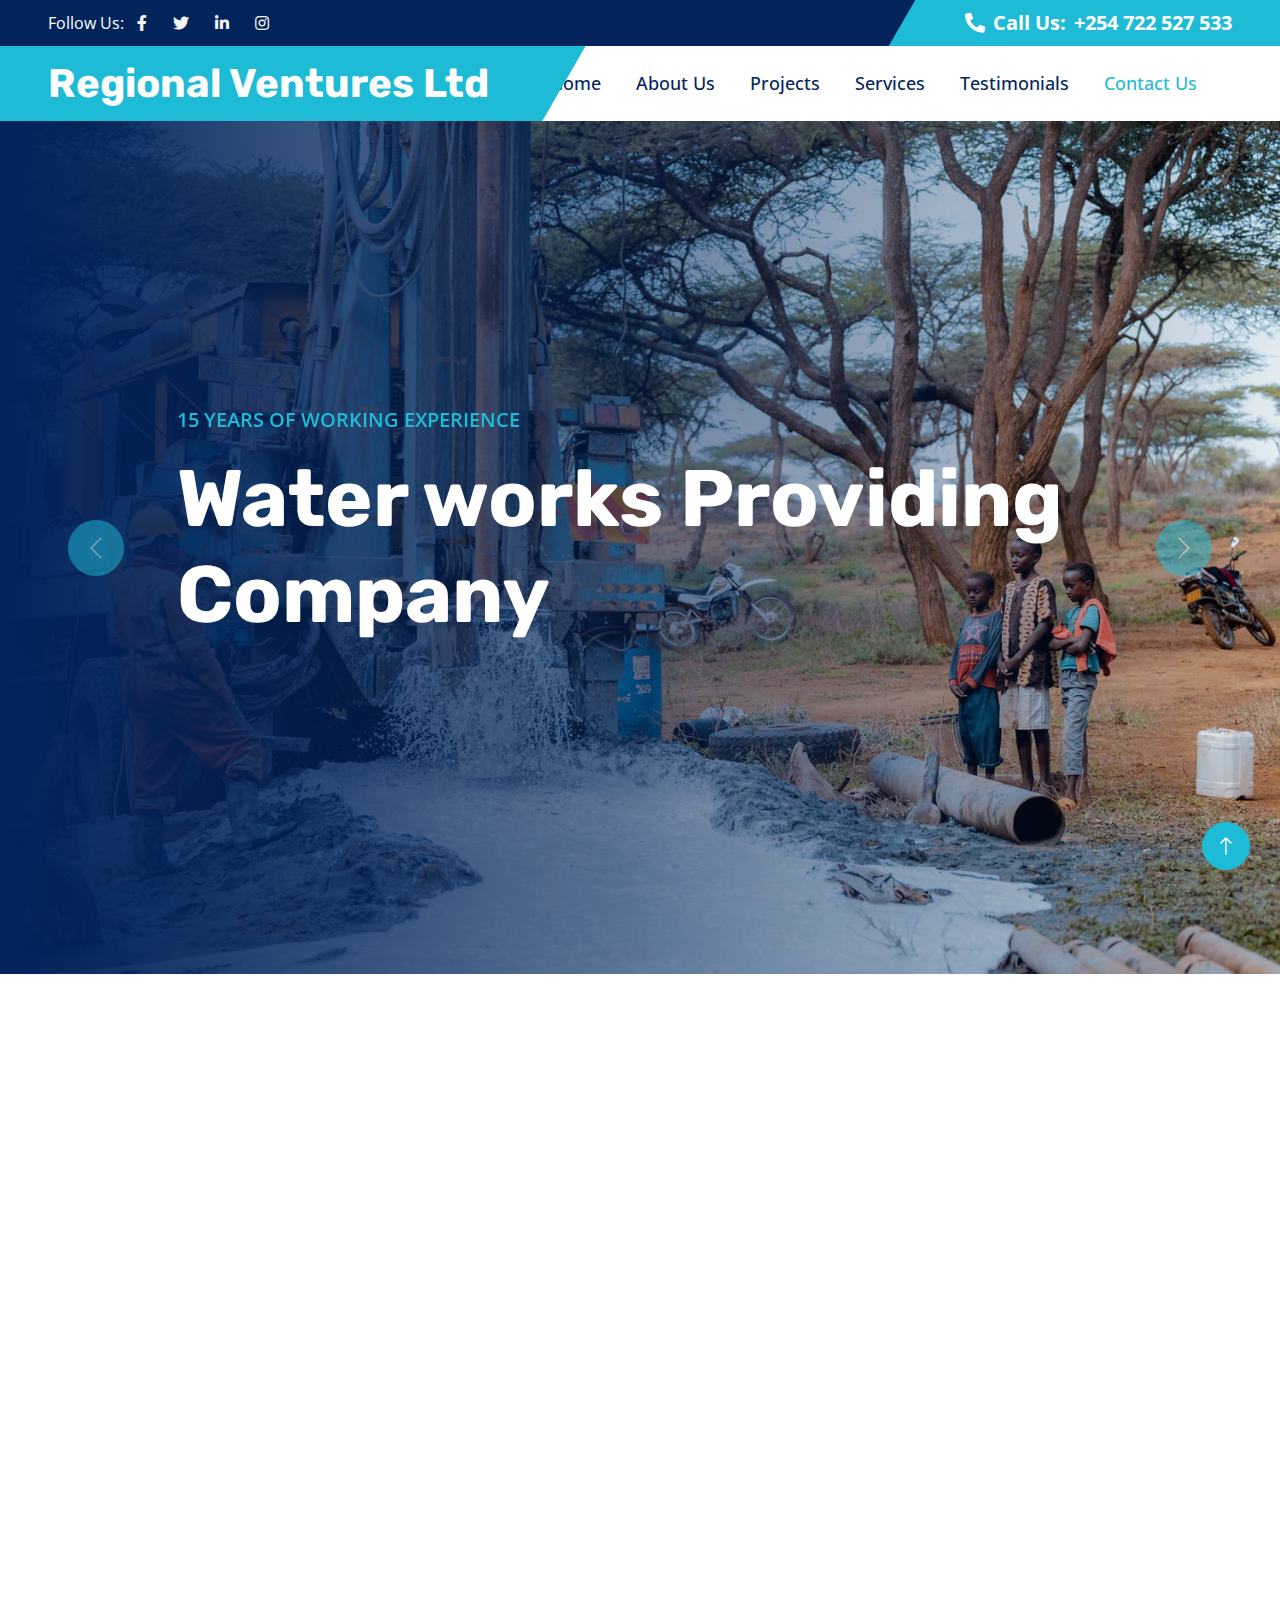
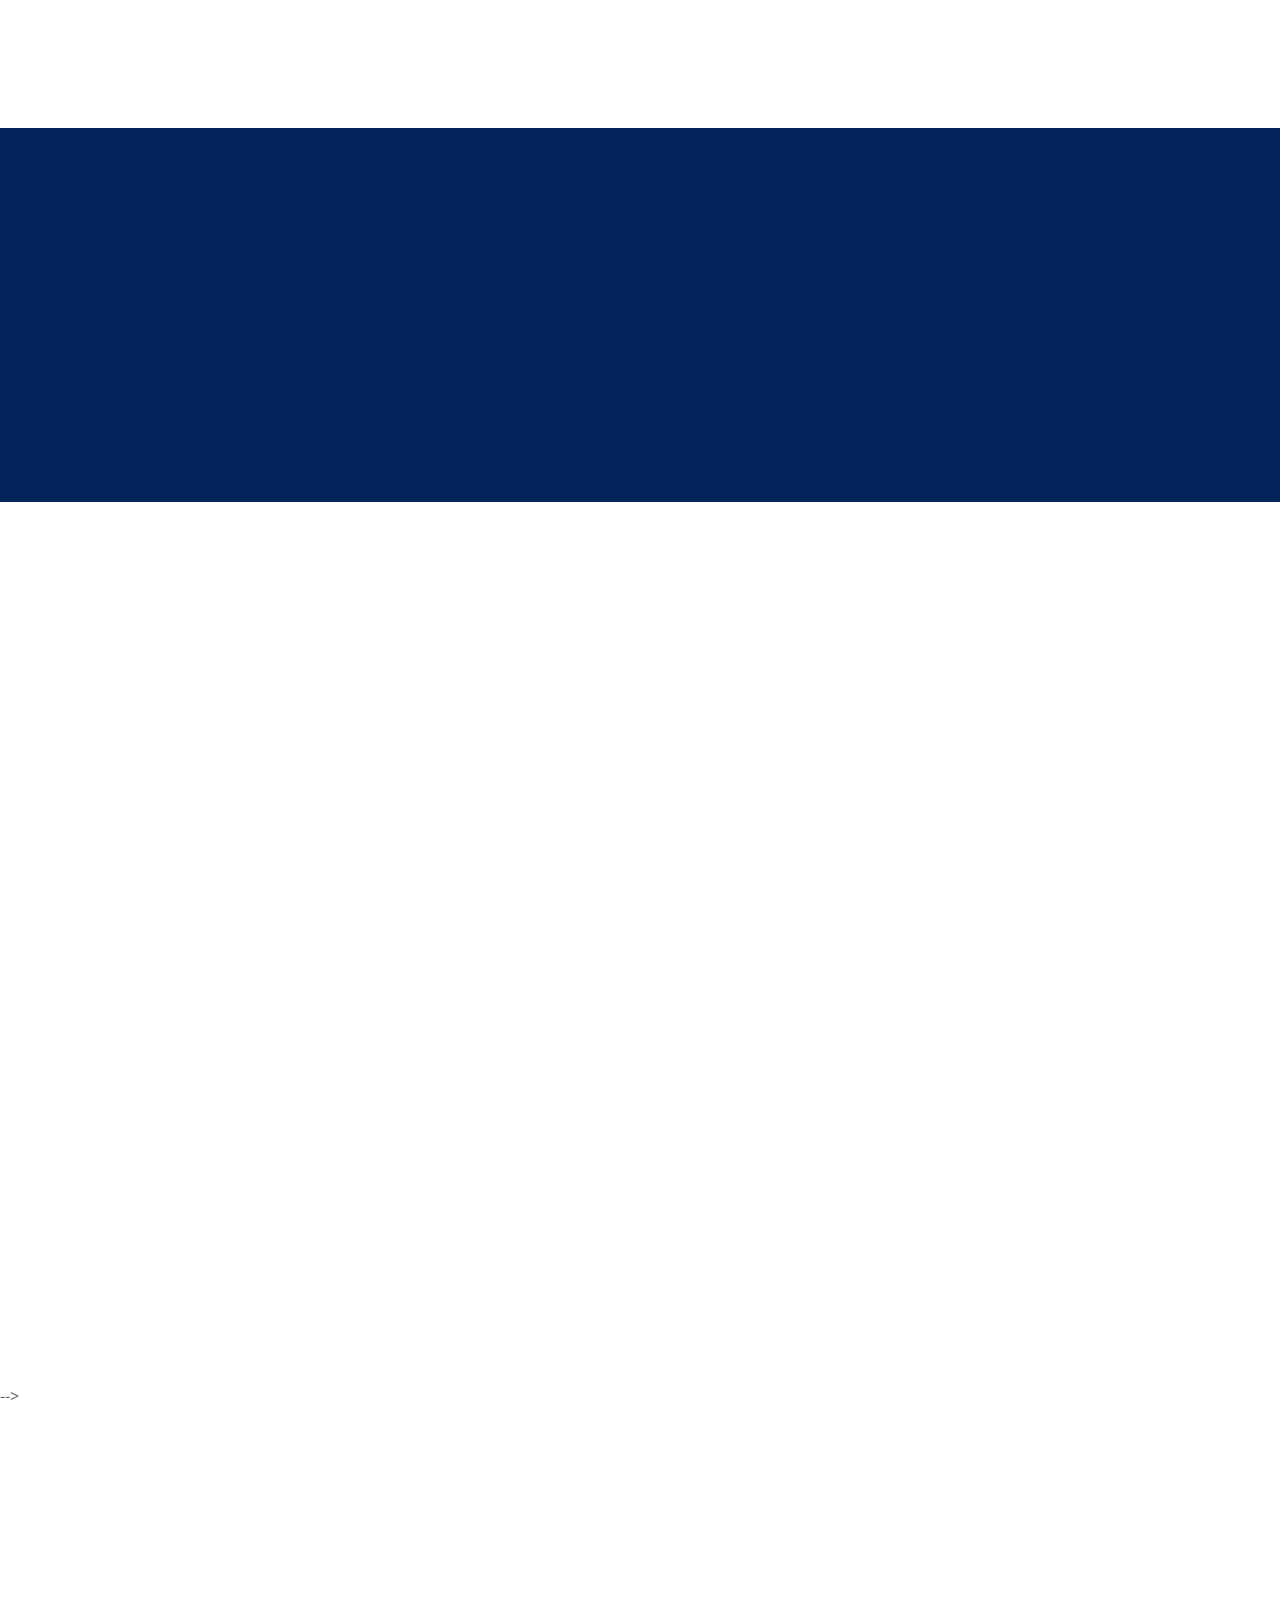
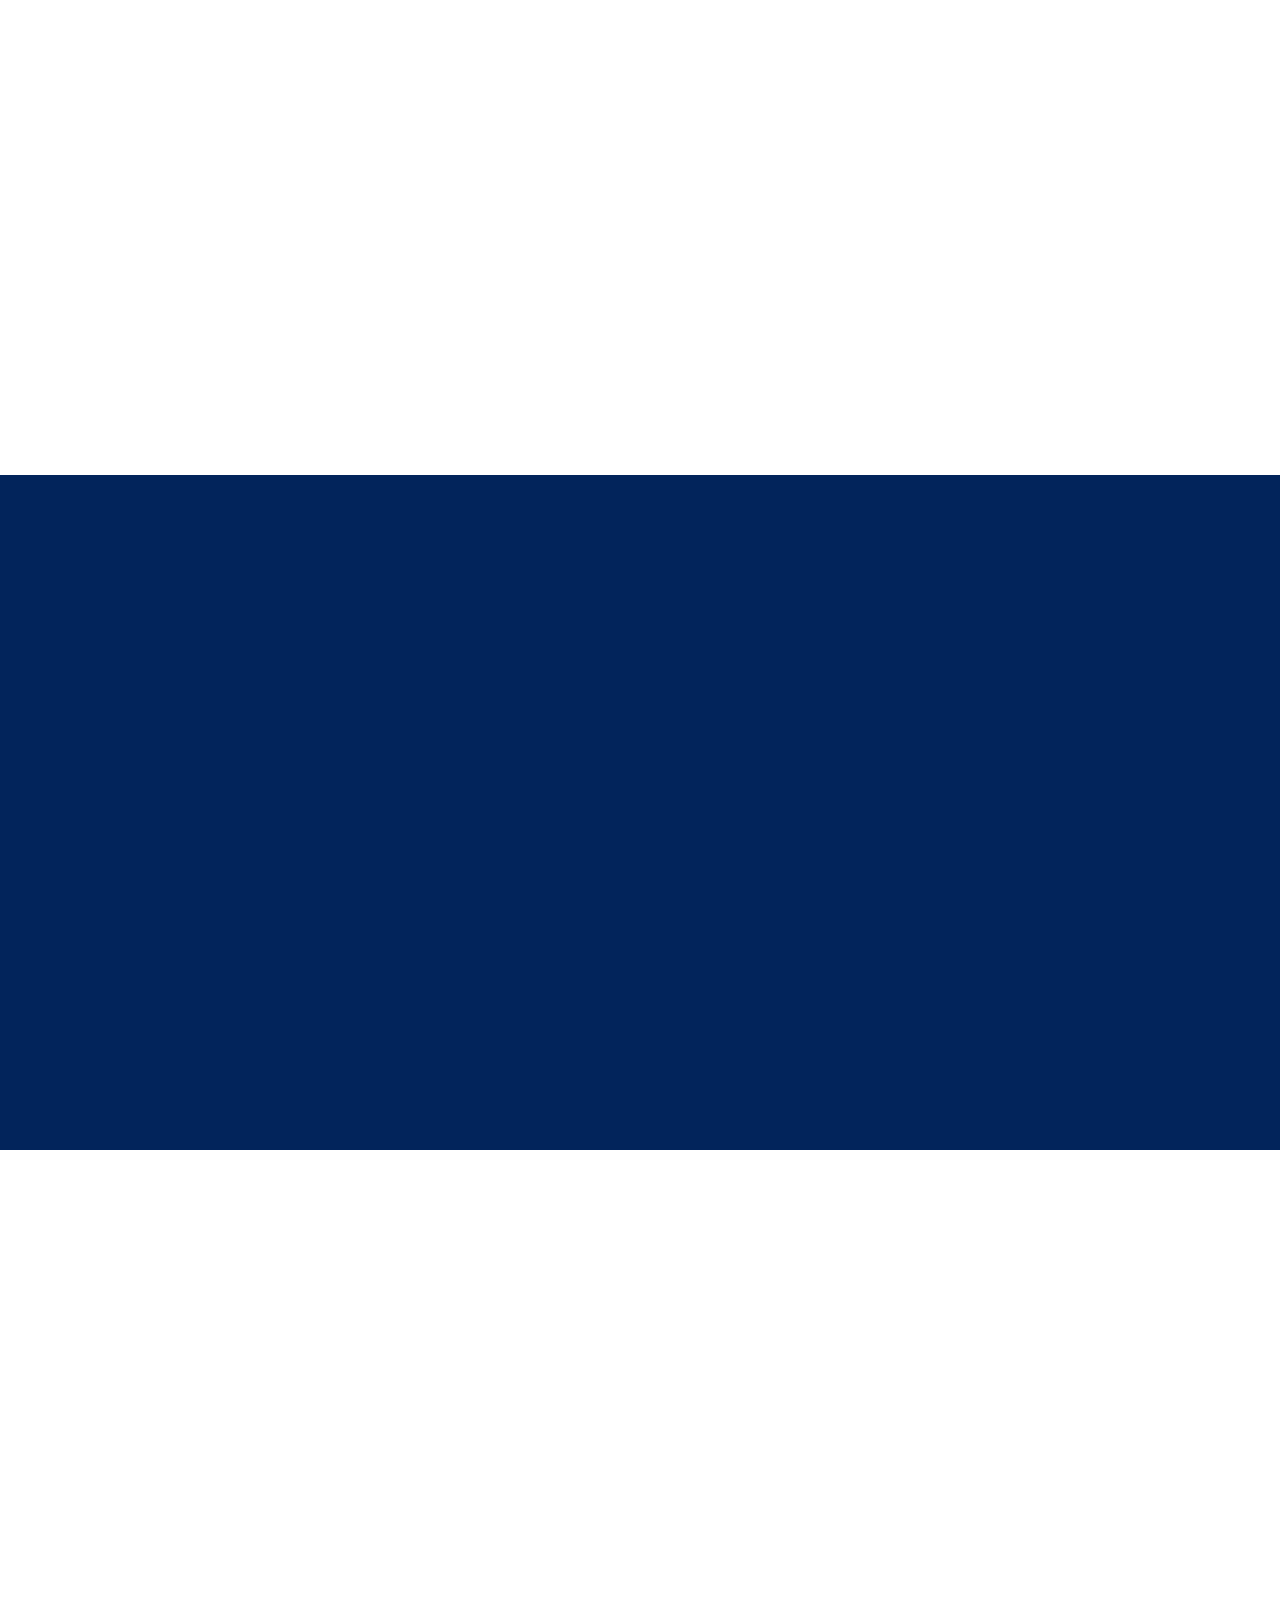
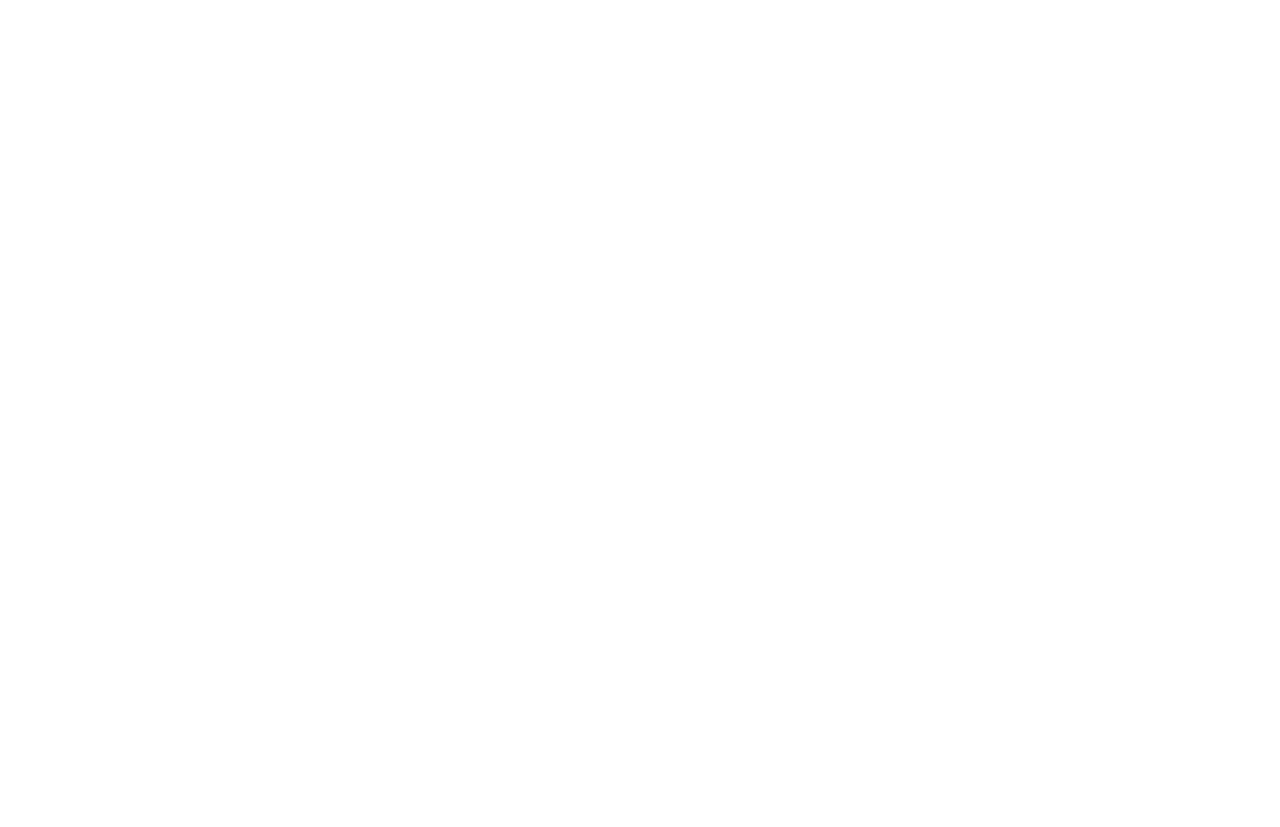
==== index.html @ c11c387f "update" ====
<!DOCTYPE html>
<html lang="en">

<head>
    <meta charset="utf-8">
    <title>Regional Ventures </title>
    <meta content="width=device-width, initial-scale=1.0" name="viewport">
    <meta content="" name="keywords">
    <meta content="" name="description">

    <!-- Favicon -->
    <link href="img/favicon.ico" rel="icon">

    <!-- Google Web Fonts -->
    <link rel="preconnect" href="https://fonts.googleapis.com">
    <link rel="preconnect" href="https://fonts.gstatic.com" crossorigin>
    <link
        href="https://fonts.googleapis.com/css2?family=Open+Sans:wght@400;500;600&family=Rubik:wght@500;600;700&display=swap"
        rel="stylesheet">

    <!-- Icon Font Stylesheet -->
    <link href="https://cdnjs.cloudflare.com/ajax/libs/font-awesome/5.10.0/css/all.min.css" rel="stylesheet">
    <link href="https://cdn.jsdelivr.net/npm/bootstrap-icons@1.4.1/font/bootstrap-icons.css" rel="stylesheet">

    <!-- Libraries Stylesheet -->
    <link href="lib/animate/animate.min.css" rel="stylesheet">
    <link href="lib/owlcarousel/assets/owl.carousel.min.css" rel="stylesheet">

    <!-- Customized Bootstrap Stylesheet -->
    <link href="css/bootstrap.min.css" rel="stylesheet">

    <!-- Template Stylesheet -->
    <link href="css/style.css" rel="stylesheet">
    <style>
    </style>
</head>

<body>
    <!-- Spinner Start -->
    <div id="spinner"
        class="show bg-white position-fixed translate-middle w-100 vh-100 top-50 start-50 d-flex align-items-center justify-content-center">
        <div class="spinner-border text-primary" role="status" style="width: 3rem; height: 3rem;"></div>
    </div>
    <!-- Spinner End -->


    <!-- Topbar Start -->
    <div class="container-fluid bg-dark px-0">
        <div class="row g-0 d-none d-lg-flex">
            <div class="col-lg-6 ps-5 text-start">
                <div class="h-100 d-inline-flex align-items-center text-white">
                    <span>Follow Us:</span>
                    <a class="btn btn-link text-light" href=""><i class="fab fa-facebook-f"></i></a>
                    <a class="btn btn-link text-light" href=""><i class="fab fa-twitter"></i></a>
                    <a class="btn btn-link text-light" href=""><i class="fab fa-linkedin-in"></i></a>
                    <a class="btn btn-link text-light" href=""><i class="fab fa-instagram"></i></a>
                </div>
            </div>
            <div class="col-lg-6 text-end">
                <div class="h-100 topbar-right d-inline-flex align-items-center text-white py-2 px-5">
                    <span class="fs-5 fw-bold me-2"><i class="fa fa-phone-alt me-2"></i>Call Us:</span>
                    <span class="fs-5 fw-bold">+254 722 527 533</span>
                </div>
            </div>
        </div>
    </div>
    <!-- Topbar End -->


    <!-- Navbar Start -->
    <nav class="navbar navbar-expand-lg bg-white navbar-light sticky-top py-0 pe-5">
        <a href="index.html" class="navbar-brand ps-5 me-0">
            <h1 class="text-white m-0">Regional Ventures Ltd</h1>
        </a>
        <button type="button" class="navbar-toggler me-0" data-bs-toggle="collapse" data-bs-target="#navbarCollapse">
            <span class="navbar-toggler-icon"></span>
        </button>
        <div class="collapse navbar-collapse" id="navbarCollapse">
            <div class="navbar-nav ms-auto p-4 p-lg-0">
                <a href="index.html" class="nav-item nav-link ">Home</a>
                <a href="about-us.html" class="nav-item nav-link">About Us</a>
                <a href="projects.html" class="nav-item nav-link">Projects</a>
                <a href="services.html" class="nav-item nav-link">Services</a>

                <!-- <div class="nav-item dropdown">
                                    <a href="#" class="nav-link dropdown-toggle" data-bs-toggle="dropdown">Pages</a>
                                    <div class="dropdown-menu bg-light m-0">
                                        <a href="project.html" class="dropdown-item">Projects</a>
                                        <a href="feature.html" class="dropdown-item">Features</a>
                                        <a href="team.html" class="dropdown-item">Our Team</a>
                                        <a href="testimonial.html" class="dropdown-item">Testimonial</a>
                                        <a href="404.html" class="dropdown-item">404 Page</a>
                                    </div>
                                </div> -->
                <a href="testimonials.html" class="nav-item nav-link">Testimonials</a>
                <a href="contact-us.html" class="nav-item nav-link active">Contact Us</a>
            </div>
            <!-- <a href="" class="btn btn-primary px-3 d-none d-lg-block">Get A Quote</a> -->
        </div>
    </nav>
    <!-- Navbar End -->


    <!-- Carousel Start -->
    <div class="container-fluid px-0 mb-5">
        <div id="header-carousel" class="carousel slide" data-bs-ride="carousel">
            <div class="carousel-inner">
                <div class="carousel-item active" style="height: auto;">
                    
                     <img class="w-100" src="img/carousel-1.jpg" alt="Image">
                    <div class="carousel-caption">
                        <div class="container">
                            <div class="row justify-content-center">
                                <div class="col-lg-10 text-start">
                                    <p class="fs-5 fw-medium text-primary text-uppercase animated slideInRight">15 Years
                                        of Working Experience</p>
                                    <h1 class="display-1 text-white mb-5 animated slideInRight">Water works
                                        Providing Company</h1>
                                </div>
                            </div>
                        </div>
                    </div> 
                </div>
                <div class="carousel-item">
                    <img style="max-height: 800px;" class="w-100" src="img/carousel-2.jpg" alt="Image">
                    <div class="carousel-caption">
                        <div class="container">
                            <div class="row justify-content-center">
                                <div class="col-lg-10 text-start">
                                    <p class="fs-5 fw-medium text-primary text-uppercase animated slideInRight">15 Years
                                        of Working Experience</p>
                                    <h1 class="display-1 text-white mb-5 animated slideInRight">The Best Reliable
                                        water Solution</h1>
                                </div>
                            </div>
                        </div>
                    </div>
                </div>
            </div>
            <button class="carousel-control-prev" type="button" data-bs-target="#header-carousel" data-bs-slide="prev">
                <span class="carousel-control-prev-icon" aria-hidden="true"></span>
                <span class="visually-hidden">Previous</span>
            </button>
            <button class="carousel-control-next" type="button" data-bs-target="#header-carousel" data-bs-slide="next">
                <span class="carousel-control-next-icon" aria-hidden="true"></span>
                <span class="visually-hidden">Next</span>
            </button>
        </div>
    </div>
    <!-- Carousel End -->
    <div class="container-xxl py-5">
        <div class="container">
            <div class="row g-5">
                <div class="col-lg-6">
                    <div class="row gx-3 h-100">
                        <div class="col-6 align-self-start wow fadeInUp" data-wow-delay="0.1s">
                            <img class="img-fluid" src="img/about-1.jpg">
                        </div>
                        <div class="col-6 align-self-end wow fadeInDown" data-wow-delay="0.1s">
                            <img class="img-fluid" src="img/about-2.jpg">
                        </div>
                    </div>
                </div>
                <div class="col-lg-6 wow fadeIn" data-wow-delay="0.5s">
                    <p class="fw-medium text-uppercase text-primary mb-2">About Us</p>
                    <h1 class="display-5 mb-4">We Are Leader In Water works Market</h1>
                    <p class="mb-4">Tempor erat elitr rebum at clita. Diam dolor diam ipsum sit. Aliqu diam amet diam et
                        eos. Clita erat ipsum et lorem et sit, sed stet lorem sit clita duo justo magna dolore erat amet
                    </p>
                    <div class="d-flex align-items-center mb-4">
                        <div class="flex-shrink-0 bg-primary p-4">
                            <h1 class="display-2">15</h1>
                            <h5 class="text-white">Years of</h5>
                            <h5 class="text-white">Experience</h5>
                        </div>
                        <div class="ms-4">
                            <p><i class="fa fa-check text-primary me-2"></i>Water works</p>
                            <p><i class="fa fa-check text-primary me-2"></i>Civil Engineering</p>
                            <p><i class="fa fa-check text-primary me-2"></i>Borehole Drilling</p>
                            <p class="mb-0"><i class="fa fa-check text-primary me-2"></i>energy & power</p>
                        </div>
                    </div>
                    <div class="row pt-2">
                        <div class="col-sm-6">
                            <div class="d-flex align-items-center">
                                <div class="flex-shrink-0 btn-lg-square rounded-circle bg-primary">
                                    <i class="fa fa-envelope-open text-white"></i>
                                </div>
                                <div class="ms-3">
                                    <p class="mb-2">Email us</p>
                                    <h5 style="font-size: 15px;" class="mb-0">info@regionalventures.co.ke</h5>
                                </div>
                            </div>
                        </div>
                        <div class="col-sm-6">
                            <div class="d-flex align-items-center">
                                <div class="flex-shrink-0 btn-lg-square rounded-circle bg-primary">
                                    <i class="fa fa-phone-alt text-white"></i>
                                </div>
                                <div class="ms-3">
                                    <p class="mb-2">Call us</p>
                                    <h5 class="mb-0">+254 722 527 533</h5>
                                </div>
                            </div>
                        </div>
                    </div>
                </div>
            </div>
        </div>
    </div>
    <!-- About End -->


    <!-- Facts Start -->
    <div class="container-fluid facts my-5 p-5">
        <div class="row g-5">
            <div class="col-md-6 col-xl-3 wow fadeIn" data-wow-delay="0.1s">
                <div class="text-center border p-5">
                    <i class="fa fa-certificate fa-3x text-white mb-3"></i>
                    <h1 class="display-2 text-primary mb-0" data-toggle="counter-up">15</h1>
                    <span class="fs-5 fw-semi-bold text-white">Years Experience</span>
                </div>
            </div>
            <div class="col-md-6 col-xl-3 wow fadeIn" data-wow-delay="0.3s">
                <div class="text-center border p-5">
                    <i class="fa fa-users-cog fa-3x text-white mb-3"></i>
                    <h1 class="display-2 text-primary mb-0" data-toggle="counter-up">135</h1>
                    <span class="fs-5 fw-semi-bold text-white">Team Members</span>
                </div>
            </div>
            <div class="col-md-6 col-xl-3 wow fadeIn" data-wow-delay="0.5s">
                <div class="text-center border p-5">
                    <i class="fa fa-users fa-3x text-white mb-3"></i>
                    <h1 class="display-2 text-primary mb-0" data-toggle="counter-up">957</h1>
                    <span class="fs-5 fw-semi-bold text-white">Happy Clients</span>
                </div>
            </div>
            <div class="col-md-6 col-xl-3 wow fadeIn" data-wow-delay="0.7s">
                <div class="text-center border p-5">
                    <i class="fa fa-check-double fa-3x text-white mb-3"></i>
                    <h1 class="display-2 text-primary mb-0" data-toggle="counter-up">1839</h1>
                    <span class="fs-5 fw-semi-bold text-white">Projects Done</span>
                </div>
            </div>
        </div>
    </div>
    <!-- Facts End -->


    <!-- Features Start -->
    <div class="container-xxl py-5">
        <div class="container">
            <div class="row g-5 align-items-center">
                <div class="col-lg-6 wow fadeInUp" data-wow-delay="0.1s">
                    <div class="position-relative me-lg-4">
                        <img class="img-fluid w-100" src="img/feature.jpg" alt="">
                        <span
                            class="position-absolute top-50 start-100 translate-middle bg-white rounded-circle d-none d-lg-block"
                            style="width: 120px; height: 120px;"></span>
                        <!-- <button type="button" class="btn-play" data-bs-toggle="modal"
                            data-src="https://www.youtube.com/embed/DWRcNpR6Kdc" data-bs-target="#videoModal">
                            <span></span>
                        </button> -->
                    </div>
                </div>
                <div class="col-lg-6 wow fadeInUp" data-wow-delay="0.5s">
                    <p class="fw-medium text-uppercase text-primary mb-2">Why Choosing Us!</p>
                    <h1 class="display-5 mb-4">Few Reasons Why People Choosing Us!</h1>
                    <p class="mb-4">
                    </p>
                    <div class="row gy-4">
                        <div class="col-12">
                            <div class="d-flex">
                                <div class="flex-shrink-0 btn-lg-square rounded-circle bg-primary">
                                    <i class="fa fa-check text-white"></i>
                                </div>
                                <div class="ms-4">
                                    <h4>Experienced Workers</h4>
                                    <span>Choosing us means tapping into a wealth of experience. Our dedicated team of
                                        seasoned professionals brings a proven
                                        track record of excellence to every project. Count on us for precision,
                                        reliability, and a commitment to delivering
                                        results that stand the test of time. Your satisfaction is our expertise!</span>
                                </div>
                            </div>
                        </div>
                        <div class="col-12">
                            <div class="d-flex">
                                <div class="flex-shrink-0 btn-lg-square rounded-circle bg-primary">
                                    <i class="fa fa-check text-white"></i>
                                </div>
                                <div class="ms-4">
                                    <h4>Reliable Water works Services</h4>
                                    <span>we take pride in delivering water works services you can trust. Our commitment
                                        to reliability ensures a seamless
                                        experience, whether it's water treatment, distribution, or conservation. Choose
                                        us for peace of mind and a consistently
                                        dependable water solution. Your trust is our promise!</span>
                                </div>
                            </div>
                        </div>
                        <div class="col-12">
                            <div class="d-flex">
                                <div class="flex-shrink-0 btn-lg-square rounded-circle bg-primary">
                                    <i class="fa fa-check text-white"></i>
                                </div>
                                <div class="ms-4">
                                    <h4>24/7 Customer Support</h4>
                                    <span>No matter the time or day, our dedicated customer support team is ready to
                                        assist you. We understand the importance of
                                        prompt service, and that's why we provide around-the-clock support to address
                                        your inquiries, resolve concerns, and
                                        ensure your peace of mind. Your satisfaction is our commitment!</span>
                                </div>
                            </div>
                        </div>
                    </div>
                </div>
            </div>
        </div>
    </div>
    <!-- Features End -->


    <!-- Video Modal Start -->
    <!-- <div class="modal modal-video fade" id="videoModal" tabindex="-1" aria-labelledby="exampleModalLabel"
        aria-hidden="true">
        <div class="modal-dialog">
            <div class="modal-content rounded-0">
                <div class="modal-header">
                    <h3 class="modal-title" id="exampleModalLabel">Youtube Video</h3>
                    <button type="button" class="btn-close" data-bs-dismiss="modal" aria-label="Close"></button>
                </div>
                <div class="modal-body">
                    <!-- 16:9 aspect ratio -->
    <!-- <div class="ratio ratio-16x9">
                        <iframe class="embed-responsive-item" src="" id="video" allowfullscreen
                            allowscriptaccess="always" allow="autoplay"></iframe>
                    </div>
                </div>
            </div>
        </div>
    </div> --> -->
    <!-- Video Modal End -->


    <!-- Service Start -->
    <div class="container-xxl py-5">
        <div class="container">
            <div class="text-center mx-auto pb-4 wow fadeInUp" data-wow-delay="0.1s" style="max-width: 600px;">
                <p class="fw-medium text-uppercase text-primary mb-2">Our Services</p>
                <h1 class="display-5 mb-4">We Provide Best Water works Services</h1>
            </div>
            <div class="row gy-5 gx-4">
                <div class="col-md-6 col-lg-4 wow fadeInUp" data-wow-delay="0.1s">
                    <div class="service-item">
                        <img class="img-fluid" src="img/service-1.jpg" alt="">
                        <div class="service-img">
                            <img class="img-fluid" src="img/service-1.jpg" alt="">
                        </div>
                        <div class="service-detail">
                            <div class="service-title">
                                <hr class="w-25">
                                <h3 class="mb-0">Water Engineering</h3>
                                <hr class="w-25">
                            </div>
                            <div class="service-text">
                                <p class="text-white mb-0">we bring a blend of expertise and innovation to the forefront
                                    of water engineering. Our seasoned professionals leverage
                                    cutting-edge technology and water know-how to design, implement, and optimize water
                                    systems. Whether it's efficient
                                    distribution, sustainable solutions, or advanced treatment processes, trust us to
                                    engineer a fluid future.</p>
                            </div>
                        </div>
                    </div>
                </div>
                <div class="col-md-6 col-lg-4 wow fadeInUp" data-wow-delay="0.3s">
                    <div class="service-item">
                        <img class="img-fluid" src="img/service-2.jpg" alt="">
                        <div class="service-img">
                            <img class="img-fluid" src="img/service-2.jpg" alt="">
                        </div>
                        <div class="service-detail">
                            <div class="service-title">
                                <hr class="w-25">
                                <h3 class="mb-0">Borehole Drilling</h3>
                                <hr class="w-25">
                            </div>
                            <div class="service-text">
                                <p class="text-white mb-0">Our experienced team, armed with state-of-the-art equipment,
                                    ensures precise and efficient borehole installations. From
                                    site assessment to project completion, we navigate the depths with expertise,
                                    bringing you a sustainable and reliable
                                    water source. Choose us for excellence beneath the surface.</p>
                            </div>
                        </div>
                    </div>
                </div>
                <div class="col-md-6 col-lg-4 wow fadeInUp" data-wow-delay="0.5s">
                    <div class="service-item">
                        <img class="img-fluid" src="img/service-3.jpg" alt="">
                        <div class="service-img">
                            <img class="img-fluid" src="img/service-3.jpg" alt="">
                        </div>
                        <div class="service-detail">
                            <div class="service-title">
                                <hr class="w-25">
                                <h3 class="mb-0">Civil Engineering</h3>
                                <hr class="w-25">
                            </div>
                            <div class="service-text">
                                <p class="text-white mb-0">we redefine possibilities in civil engineering. Our skilled
                                    team blends creativity with precision, turning visions into
                                    concrete reality. From concept to completion, we're dedicated to crafting
                                    innovative, sustainable, and resilient
                                    solutions that stand the test of time. Choose excellence, choose Regional Ventures.
                                </p>
                            </div>
                        </div>
                    </div>
                </div>
            </div>
        </div>
    </div>
    <!-- Service End -->


    <!-- Project Start -->
    <div class="container-fluid bg-dark pt-5 my-5 px-0">
        <div class="text-center mx-auto mt-5 wow fadeIn" data-wow-delay="0.1s" style="max-width: 600px;">
            <p class="fw-medium text-uppercase text-primary mb-2">Our Projects</p>
            <h1 class="display-5 text-white mb-5">See What We Have Completed Recently</h1>
        </div>
        <div class="owl-carousel project-carousel wow fadeIn" data-wow-delay="0.1s">
            <a class="project-item" href="">
                <img class="img-fluid" src="img/project-1.jpg" alt="">
                <div class="project-title">
                    <h5 class="text-primary mb-0">Water works</h5>
                </div>
            </a>
            <a class="project-item" href="">
                <img class="img-fluid" src="img/project-2.jpg" alt="">
                <div class="project-title">
                    <h5 class="text-primary mb-0">Civil Engineering</h5>
                </div>
            </a>
            <a class="project-item" href="">
                <img class="img-fluid" src="img/project-3.jpg" alt="">
                <div class="project-title">
                    <h5 class="text-primary mb-0">Energy & power</h5>
                </div>
            </a>
        </div>
    </div>
    <!-- Project End -->


    <!-- Team Start -->
    <!-- <div class="container-xxl py-5">
        <div class="container">
            <div class="text-center mx-auto wow fadeInUp" data-wow-delay="0.1s" style="max-width: 600px;">
                <p class="fw-medium text-uppercase text-primary mb-2">Our Team</p>
                <h1 class="display-5 mb-5">Dedicated Team Members</h1>
            </div>
            <div class="row g-4">
                <div class="col-lg-4 col-md-6 wow fadeInUp" data-wow-delay="0.1s">
                    <div class="team-item">
                        <img class="img-fluid" src="img/team-1.jpg" alt="">
                        <div class="d-flex">
                            <div class="flex-shrink-0 btn-square bg-primary" style="width: 90px; height: 90px;">
                                <i class="fa fa-2x fa-share text-white"></i>
                            </div>
                            <div class="position-relative overflow-hidden bg-light d-flex flex-column justify-content-center w-100 ps-4"
                                style="height: 90px;">
                                <h5>Rob Miller</h5>
                                <span class="text-primary">CEO & Founder</span>
                                <div class="team-social">
                                    <a class="btn btn-square btn-dark rounded-circle mx-1" href=""><i
                                            class="fab fa-facebook-f"></i></a>
                                    <a class="btn btn-square btn-dark rounded-circle mx-1" href=""><i
                                            class="fab fa-twitter"></i></a>
                                    <a class="btn btn-square btn-dark rounded-circle mx-1" href=""><i
                                            class="fab fa-instagram"></i></a>
                                </div>
                            </div>
                        </div>
                    </div>
                </div>
                <div class="col-lg-4 col-md-6 wow fadeInUp" data-wow-delay="0.3s">
                    <div class="team-item">
                        <img class="img-fluid" src="img/team-2.jpg" alt="">
                        <div class="d-flex">
                            <div class="flex-shrink-0 btn-square bg-primary" style="width: 90px; height: 90px;">
                                <i class="fa fa-2x fa-share text-white"></i>
                            </div>
                            <div class="position-relative overflow-hidden bg-light d-flex flex-column justify-content-center w-100 ps-4"
                                style="height: 90px;">
                                <h5>Adam Crew</h5>
                                <span class="text-primary">Project Manager</span>
                                <div class="team-social">
                                    <a class="btn btn-square btn-dark rounded-circle mx-1" href=""><i
                                            class="fab fa-facebook-f"></i></a>
                                    <a class="btn btn-square btn-dark rounded-circle mx-1" href=""><i
                                            class="fab fa-twitter"></i></a>
                                    <a class="btn btn-square btn-dark rounded-circle mx-1" href=""><i
                                            class="fab fa-instagram"></i></a>
                                </div>
                            </div>
                        </div>
                    </div>
                </div>
                <div class="col-lg-4 col-md-6 wow fadeInUp" data-wow-delay="0.5s">
                    <div class="team-item">
                        <img class="img-fluid" src="img/team-3.jpg" alt="">
                        <div class="d-flex">
                            <div class="flex-shrink-0 btn-square bg-primary" style="width: 90px; height: 90px;">
                                <i class="fa fa-2x fa-share text-white"></i>
                            </div>
                            <div class="position-relative overflow-hidden bg-light d-flex flex-column justify-content-center w-100 ps-4"
                                style="height: 90px;">
                                <h5>Peter Farel</h5>
                                <span class="text-primary">Engineer</span>
                                <div class="team-social">
                                    <a class="btn btn-square btn-dark rounded-circle mx-1" href=""><i
                                            class="fab fa-facebook-f"></i></a>
                                    <a class="btn btn-square btn-dark rounded-circle mx-1" href=""><i
                                            class="fab fa-twitter"></i></a>
                                    <a class="btn btn-square btn-dark rounded-circle mx-1" href=""><i
                                            class="fab fa-instagram"></i></a>
                                </div>
                            </div>
                        </div>
                    </div>
                </div>
            </div>
        </div>
    </div>  -->
    <!-- Team End -->


    <!-- Testimonial Start -->
    <div class="container-xxl py-5">
        <div class="container">
            <div class="text-center mx-auto wow fadeInUp" data-wow-delay="0.1s" style="max-width: 600px;">
                <p class="fw-medium text-uppercase text-primary mb-2">Testimonial</p>
                <h1 class="display-5 mb-5">What Our Clients Say!</h1>
            </div>
            <div class="owl-carousel testimonial-carousel wow fadeInUp" data-wow-delay="0.1s">
                <div class="testimonial-item text-center">
                    <div class="testimonial-img position-relative">
                        <img class="img-fluid rounded-circle mx-auto mb-5" src="img/testimonial-1.jpg">
                        <div class="btn-square bg-primary rounded-circle">
                            <i class="fa fa-quote-left text-white"></i>
                        </div>
                    </div>
                    <div class="testimonial-text text-center rounded p-4">
                        <p>"Working with Regional Ventures Limited
                            REGIONAL VENTURES was a game-changer for our business. Their commitment to
                            client satisfaction is
                            unparalleled. The team not only delivered a top-notch product but also went above and beyond
                            to ensure our needs were
                            met. The level of professionalism and attention to detail exhibited by TechSolutions Inc.
                            truly set them apart. We are
                            thrilled with the results and highly recommend their services."</p>
                        <h5 class="mb-1">Kiambu County Gorvernment</h5>
                        <span class="fst-italic">Gorvenor</span>
                    </div>
                </div>
                <div class="testimonial-item text-center">
                    <div class="testimonial-img position-relative">
                        <img class="img-fluid rounded-circle mx-auto mb-5" src="img/testimonial-2.jpg">
                        <div class="btn-square bg-primary rounded-circle">
                            <i class="fa fa-quote-left text-white"></i>
                        </div>
                    </div>
                    <div class="testimonial-text text-center rounded p-4">
                        <p>"Regional Ventures Limited has been our trusted partner for several projects, and their
                            efficiency is unmatched. Time and
                            again, they have demonstrated the ability to meet tight deadlines without compromising on
                            quality. The seamless
                            coordination among team members and their proactive communication make every collaboration a
                            breeze. TechSolutions Inc.
                            continues to be our go-to for timely and reliable services."</p>
                        <h5 class="mb-1">Laikipia County</h5>
                        <span class="fst-italic">Gorvenor</span>
                    </div>
                </div>
                <div class="testimonial-item text-center">
                    <div class="testimonial-img position-relative">
                        <img class="img-fluid rounded-circle mx-auto mb-5" src="img/testimonial-3.jpg">
                        <div class="btn-square bg-primary rounded-circle">
                            <i class="fa fa-quote-left text-white"></i>
                        </div>
                    </div>
                    <div class="testimonial-text text-center rounded p-4">
                        <p>"Regional Ventures Limited stands out for their innovative solutions and deep water
                            expertise. When faced with a complex
                            challenge, their team not only found a solution but also introduced innovative approaches
                            that significantly improved
                            our project's outcome. Their technological prowess and commitment to staying ahead of the
                            curve make TechSolutions Inc.
                            a valuable partneRegional Ventures We appreciate their dedication to excellence and look
                            forward to future collaborations."</p>
                        <h5 class="mb-1">Nyandarua County</h5>
                        <span class="fst-italic">Gorvernor</span>
                    </div>
                </div>
            </div>
        </div>
    </div>


    <!-- Footer Start -->
    <div class="container-fluid bg-dark footer mt-5 py-5 wow fadeIn" data-wow-delay="0.1s">
        <div class="container py-5">
            <div class="row g-5">
                <div class="col-lg-3 col-md-6">
                    <h5 class="text-white mb-4">Our Office</h5>
                    <p class="mb-2"><i class="fa fa-map-marker-alt me-3"></i>P.O. Box 29481-00100 Nairobi, Kenya</p>
                    <p class="mb-2"><i class="fa fa-phone-alt me-3"></i>+254 722 527 533/ +254 722 441 092/ +254 725 996
                        700</p>
                    <p class="mb-2"><i class="fa fa-envelope me-3"></i>info@regionalventures.co.ke
                    </p>
                    <div class="d-flex pt-3">
                        <a class="btn btn-square btn-primary rounded-circle me-2" href=""><i
                                class="fab fa-twitter"></i></a>
                        <a class="btn btn-square btn-primary rounded-circle me-2" href=""><i
                                class="fab fa-facebook-f"></i></a>
                        <a class="btn btn-square btn-primary rounded-circle me-2" href=""><i
                                class="fab fa-youtube"></i></a>
                        <a class="btn btn-square btn-primary rounded-circle me-2" href=""><i
                                class="fab fa-linkedin-in"></i></a>
                    </div>
                </div>
                <div class="col-lg-3 col-md-6">
                    <h5 class="text-white mb-4">Quick Links</h5>
                    <a class="btn btn-link" href="about-us.html">About Us</a>
                    <a class="btn btn-link" href="contact-us.html">Contact Us</a>
                    <a class="btn btn-link" href="services.html">Our Services</a>
                </div>
                <div class="col-lg-3 col-md-6">
                    <h5 class="text-white mb-4">Business Hours</h5>
                    <p class="mb-1">Monday - Friday</p>
                    <h6 class="text-light">09:00 am - 07:00 pm</h6>
                    <p class="mb-1">Saturday</p>
                    <h6 class="text-light">09:00 am - 12:00 pm</h6>
                    <p class="mb-1">Sunday</p>
                    <h6 class="text-light">Closed</h6>
                </div>
                <div class="col-lg-3 col-md-6">
                    <h5 class="text-white mb-4">Contact us</h5>
                    <p>We are always at your service and welcome you to reach out to us for any assistance or inquiries.
                        Your satisfaction is our priority, and we are eager to address your needs promptly and
                        effectively.</p>
                    <!-- <a href="contact-us.html" class="btn btn-primary px-3 d-none d-lg-block">contact us</a> -->
                    <!-- <div class="position-relative w-100">
                        <button type="button" class=""><a href="contact-us.html">Contact us</a></button>
                    </div> -->
                </div>
            </div>
        </div>
    </div>
    <!-- Footer End -->


    <!-- Copyright Start -->
    <!-- <div class="container-fluid copyright bg-dark py-4">
        <div class="container text-center">
            <p class="mb-2">Copyright &copy; <a class="fw-semi-bold" href="#">Your Site Name</a>, All Right Reserved.
            </p>
            <p class="mb-0">Designed By <a class="fw-semi-bold" href="https://htmlcodex.com">HTML Codex</a> Distributed
                By: <a href="https://themewagon.com">ThemeWagon</a> </p>
        </div>
    </div> -->
    <!-- Copyright End -->


    <!-- Back to Top -->
    <a href="#" class="btn btn-lg btn-primary btn-lg-square rounded-circle back-to-top"><i
            class="bi bi-arrow-up"></i></a>


    <!-- JavaScript Libraries -->
    <script src="https://code.jquery.com/jquery-3.4.1.min.js"></script>
    <script src="https://cdn.jsdelivr.net/npm/bootstrap@5.0.0/dist/js/bootstrap.bundle.min.js"></script>
    <script src="lib/wow/wow.min.js"></script>
    <script src="lib/easing/easing.min.js"></script>
    <script src="lib/waypoints/waypoints.min.js"></script>
    <script src="lib/owlcarousel/owl.carousel.min.js"></script>
    <script src="lib/counterup/counterup.min.js"></script>

    <!-- Template Javascript -->
    <script src="js/main.js"></script>
</body>

</html>
---- css/style.css ----
/********** Template CSS **********/
:root {
    --primary: rgb(30, 187, 215);
    --secondary: #5F656F;
    --light: #F5F5F5;
    --dark: #02245B;
}

.back-to-top {
    position: fixed;
    display: none;
    right: 30px;
    bottom: 30px;
    z-index: 99;
}

h1,
h2,
.h1,
.h2,
.fw-bold {
    font-weight: 700 !important;
}

h3,
h4,
.h3,
.h4,
.fw-medium {
    font-weight: 600 !important;
}

h5,
h6,
.h5,
.h6,
.fw-semi-bold {
    font-weight: 500 !important;
}


/*** Spinner ***/
#spinner {
    opacity: 0;
    visibility: hidden;
    transition: opacity .5s ease-out, visibility 0s linear .5s;
    z-index: 99999;
}

#spinner.show {
    transition: opacity .5s ease-out, visibility 0s linear 0s;
    visibility: visible;
    opacity: 1;
}


/*** Button ***/
.btn {
    transition: .5s;
    font-weight: 500;
}

.btn-primary,
.btn-outline-primary:hover {
    color: #FFFFFF;
}

.btn-square {
    width: 38px;
    height: 38px;
}

.btn-sm-square {
    width: 32px;
    height: 32px;
}

.btn-lg-square {
    width: 48px;
    height: 48px;
}

.btn-square,
.btn-sm-square,
.btn-lg-square {
    padding: 0;
    display: flex;
    align-items: center;
    justify-content: center;
    font-weight: normal;
}


.topbar-right {
    position: relative;
    background: var(--primary);
}

.topbar-right::before {
    position: absolute;
    content: "";
    width: 30px;
    height: 100%;
    top: 0;
    left: -15px;
    transform: skewX(-30deg);
    background-color: var(--primary);
}


/*** Navbar ***/
.navbar.sticky-top {
    top: -100px;
    transition: .5s;
}

.navbar .navbar-brand {
    position: relative;
    padding-right: 50px;
    height: 75px;
    display: flex;
    align-items: center;
    background: var(--primary);
}

/* #header-carousel{
    height: 1000px;
} */

.navbar .navbar-brand::after {
    position: absolute;
    content: "";
    width: 50px;
    height: 100%;
    top: 0;
    right: -25px;
    transform: skewX(-30deg);
    background-color: var(--primary);
}

.navbar .navbar-nav .nav-link {
    margin-right: 35px;
    padding: 20px 0;
    color: var(--dark);
    font-size: 18px;
    font-weight: 500;
    outline: none;
}

.navbar .navbar-nav .nav-link:hover,
.navbar .navbar-nav .nav-link.active {
    color: var(--primary);
}

.navbar .dropdown-toggle::after {
    border: none;
    content: "\f107";
    font-family: "Font Awesome 5 Free";
    font-weight: 900;
    vertical-align: middle;
    margin-left: 8px;
}

@media (max-width: 991.98px) {
    .navbar .navbar-nav .nav-link {
        margin-right: 0;
        padding: 10px 0;
    }

    .navbar .navbar-nav {
        border-top: 1px solid #EEEEEE;
    }
}

@media (min-width: 992px) {
    .navbar .nav-item .dropdown-menu {
        display: block;
        border: none;
        margin-top: 0;
        top: 150%;
        opacity: 0;
        visibility: hidden;
        transition: .5s;
    }

    .navbar .nav-item:hover .dropdown-menu {
        top: 100%;
        visibility: visible;
        transition: .5s;
        opacity: 1;
    }
}


/*** Header ***/
.carousel-caption {
    top: 0;
    left: 0;
    right: 0;
    bottom: 0;
    display: flex;
    align-items: center;
    background: linear-gradient(to right, rgba(2, 36, 91, 1) 0%, rgba(2, 36, 91, 0) 100%);
    z-index: 1;
}

.carousel-control-prev,
.carousel-control-next {
    width: 15%;
}

.carousel-control-prev-icon,
.carousel-control-next-icon {
    width: 3.5rem;
    height: 3.5rem;
    background-color: var(--primary);
    border: 15px solid var(--primary);
    border-radius: 3.5rem;
}


@media (max-width: 768px) {
    #header-carousel .carousel-item {
        position: relative;
        min-height: 450px;
    }

    #header-carousel .carousel-item img {
        position: absolute;
        width: 100%;
        height: 100%;
        object-fit: cover;
    }
}

.page-header {
    background: linear-gradient(to right, rgba(2, 36, 91, 1) 0%, rgba(2, 36, 91, 0) 100%), url(../img/carousel-2.jpg) center center no-repeat;
    background-size: cover;
}

.page-header .breadcrumb-item+.breadcrumb-item::before {
    color: var(--light);
}

.page-header .breadcrumb-item,
.page-header .breadcrumb-item a {
    font-size: 18px;
    color: var(--light);
}


/*** Facts ***/
.facts {
    position: relative;
    margin: 6rem 0;
    background: var(--dark);
}

.facts .border {
    border-color: rgba(255, 255, 255, .1) !important;
}


/*** Features ***/
.btn-play {
    position: absolute;
    top: 50%;
    right: -30px;
    transform: translateY(-50%);
    display: block;
    box-sizing: content-box;
    width: 16px;
    height: 26px;
    border-radius: 100%;
    border: none;
    outline: none !important;
    padding: 18px 20px 20px 28px;
    background: var(--primary);
}

@media (max-width: 992px) {
    .btn-play {
        left: 50%;
        right: auto;
        transform: translate(-50%, -50%);
    }
}

.btn-play:before {
    content: "";
    position: absolute;
    z-index: 0;
    left: 50%;
    top: 50%;
    transform: translateX(-50%) translateY(-50%);
    display: block;
    width: 60px;
    height: 60px;
    background: var(--primary);
    border-radius: 100%;
    animation: pulse-border 1500ms ease-out infinite;
}

.btn-play:after {
    content: "";
    position: absolute;
    z-index: 1;
    left: 50%;
    top: 50%;
    transform: translateX(-50%) translateY(-50%);
    display: block;
    width: 60px;
    height: 60px;
    background: var(--primary);
    border-radius: 100%;
    transition: all 200ms;
}

.btn-play span {
    display: block;
    position: relative;
    z-index: 3;
    width: 0;
    height: 0;
    left: -1px;
    border-left: 16px solid #FFFFFF;
    border-top: 11px solid transparent;
    border-bottom: 11px solid transparent;
}

@keyframes pulse-border {
    0% {
        transform: translateX(-50%) translateY(-50%) translateZ(0) scale(1);
        opacity: 1;
    }

    100% {
        transform: translateX(-50%) translateY(-50%) translateZ(0) scale(2);
        opacity: 0;
    }
}

.modal-video .modal-dialog {
    position: relative;
    max-width: 800px;
    margin: 60px auto 0 auto;
}

.modal-video .modal-body {
    position: relative;
    padding: 0px;
}

.modal-video .close {
    position: absolute;
    width: 30px;
    height: 30px;
    right: 0px;
    top: -30px;
    z-index: 999;
    font-size: 30px;
    font-weight: normal;
    color: #FFFFFF;
    background: #000000;
    opacity: 1;
}


/*** Service ***/
.service-item {
    position: relative;
    margin: 65px 0 25px 0;
    box-shadow: 0 0 45px rgba(0, 0, 0, .07);
}

.service-item .service-img {
    position: absolute;
    padding: 12px;
    width: 130px;
    height: 130px;
    top: -65px;
    left: 50%;
    transform: translateX(-50%);
    background: #FFFFFF;
    box-shadow: 0 0 45px rgba(0, 0, 0, .09);
    z-index: 2;
}

.service-item .service-detail {
    position: absolute;
    width: 100%;
    height: 100%;
    top: 0;
    left: 0;
    overflow: hidden;
    z-index: 1;
}

.service-item .service-title {
    position: absolute;
    padding: 65px 30px 25px 30px;
    width: 100%;
    height: 100%;
    top: 0;
    left: 0;
    display: flex;
    flex-direction: column;
    align-items: center;
    justify-content: center;
    text-align: center;
    background: #FFFFFF;
    transition: .5s;
}

.service-item:hover .service-title {
    top: -100%;
}

.service-item .service-text {
    position: absolute;
    overflow: hidden;
    padding: 65px 30px 25px 30px;
    width: 100%;
    height: 100%;
    top: 100%;
    left: 0;
    display: flex;
    align-items: center;
    text-align: center;
    background: rgba(2, 36, 91, .7);
    transition: .5s;
}

.service-item:hover .service-text {
    top: 0;
}

.service-item .service-text::before {
    position: absolute;
    content: "";
    width: 100%;
    height: 100px;
    top: -100%;
    left: 0;
    transform: skewY(-12deg);
    background: #FFFFFF;
    transition: .5s;
}

.service-item:hover .service-text::before {
    top: -55px;
}

.service-item .btn {
    position: absolute;
    width: 130px;
    height: 50px;
    left: 50%;
    bottom: -25px;
    transform: translateX(-50%);
    display: flex;
    align-items: center;
    justify-content: center;
    color: var(--secondary);
    background: #FFFFFF;
    border: none;
    box-shadow: 0 0 45px rgba(0, 0, 0, .09);
    z-index: 2;
}

.service-item .btn:hover {
    color: #FFFFFF;
    background: var(--primary);
}


/*** Project ***/
.project-carousel {
    position: relative;
    background: var(--dark);
}

.project-item {
    position: relative;
    display: block;
}

.project-item img {
    transition: .5s;
}

.project-item:hover img,
.project-carousel .owl-item.center img {
    margin-top: -60px;
}

.project-item .project-title {
    position: absolute;
    padding: 0 15px;
    width: 100%;
    height: 80px;
    bottom: -110px;
    left: 0;
    display: flex;
    align-items: center;
    justify-content: center;
    text-align: center;
    background: var(--dark);
    transition: .5s;
}

.project-item:hover .project-title,
.project-carousel .owl-item.center .project-title {
    bottom: -60px;
}

.project-item .project-title::before {
    position: absolute;
    content: "";
    width: 100%;
    height: 30px;
    top: -15px;
    left: 0;
    transform: skewY(-5deg);
    background: var(--dark);
    transition: .5s;
}

.project-carousel .owl-nav {
    position: absolute;
    width: 100%;
    height: 45px;
    top: 50%;
    left: 0;
    transform: translateY(-50%);
    display: flex;
    justify-content: space-between;
    transition: .5s;
    opacity: 0;
    z-index: 1;
}

.project-carousel:hover .owl-nav {
    opacity: 1;
}

.project-carousel .owl-nav .owl-prev,
.project-carousel .owl-nav .owl-next {
    margin: 0 30px;
    width: 45px;
    height: 45px;
    display: flex;
    align-items: center;
    justify-content: center;
    color: #FFFFFF;
    background: var(--primary);
    border-radius: 45px;
    font-size: 22px;
    transition: .5s;
}


/*** Team ***/
.team-item .team-social {
    position: absolute;
    width: 100%;
    height: 100%;
    top: 0;
    left: -100%;
    display: flex;
    align-items: center;
    background: var(--primary);
    transition: .5s;
}

.team-item:hover .team-social {
    left: 0;
}


/*** Testimonial ***/
.testimonial-carousel::before {
    position: absolute;
    content: "";
    top: 0;
    left: 0;
    height: 100%;
    width: 0;
    background: linear-gradient(to right, rgba(255, 255, 255, 1) 0%, rgba(255, 255, 255, 0) 100%);
    z-index: 1;
}

.testimonial-carousel::after {
    position: absolute;
    content: "";
    top: 0;
    right: 0;
    height: 100%;
    width: 0;
    background: linear-gradient(to left, rgba(255, 255, 255, 1) 0%, rgba(255, 255, 255, 0) 100%);
    z-index: 1;
}

@media (min-width: 768px) {

    .testimonial-carousel::before,
    .testimonial-carousel::after {
        width: 200px;
    }
}

@media (min-width: 992px) {

    .testimonial-carousel::before,
    .testimonial-carousel::after {
        width: 300px;
    }
}

.testimonial-carousel .owl-nav {
    position: absolute;
    width: 350px;
    top: 20px;
    left: 50%;
    transform: translateX(-50%);
    display: flex;
    justify-content: space-between;
    opacity: 0;
    transition: .5s;
    z-index: 1;
}

.testimonial-carousel:hover .owl-nav {
    width: 300px;
    opacity: 1;
}

.testimonial-carousel .owl-nav .owl-prev,
.testimonial-carousel .owl-nav .owl-next {
    position: relative;
    color: var(--primary);
    font-size: 45px;
    transition: .5s;
}

.testimonial-carousel .owl-nav .owl-prev:hover,
.testimonial-carousel .owl-nav .owl-next:hover {
    color: var(--dark);
}

.testimonial-carousel .testimonial-img img {
    width: 100px;
    height: 100px;
}

.testimonial-carousel .testimonial-img .btn-square {
    position: absolute;
    bottom: -19px;
    left: 50%;
    transform: translateX(-50%);
}

.testimonial-carousel .owl-item .testimonial-text {
    margin-bottom: 30px;
    box-shadow: 0 0 45px rgba(0, 0, 0, .08);
    transform: scale(.8);
    transition: .5s;
}

.testimonial-carousel .owl-item.center .testimonial-text {
    transform: scale(1);
}


/*** Footer ***/
.footer {
    color: #B0B9AE;
}

.footer .btn.btn-link {
    display: block;
    margin-bottom: 5px;
    padding: 0;
    text-align: left;
    color: #B0B9AE;
    font-weight: normal;
    text-transform: capitalize;
    transition: .3s;
}

.footer .btn.btn-link::before {
    position: relative;
    content: "\f105";
    font-family: "Font Awesome 5 Free";
    font-weight: 900;
    margin-right: 10px;
}

.footer .btn.btn-link:hover {
    color: var(--light);
    letter-spacing: 1px;
    box-shadow: none;
}

.copyright {
    color: #B0B9AE;
    border-top: 1px solid rgba(255, 255, 255, .1);
}

/* . {
    max-height: 100px;
    max-width: 100%;
    /* background-color: rgb(30, 187, 215);
    color: white; */

/* } */
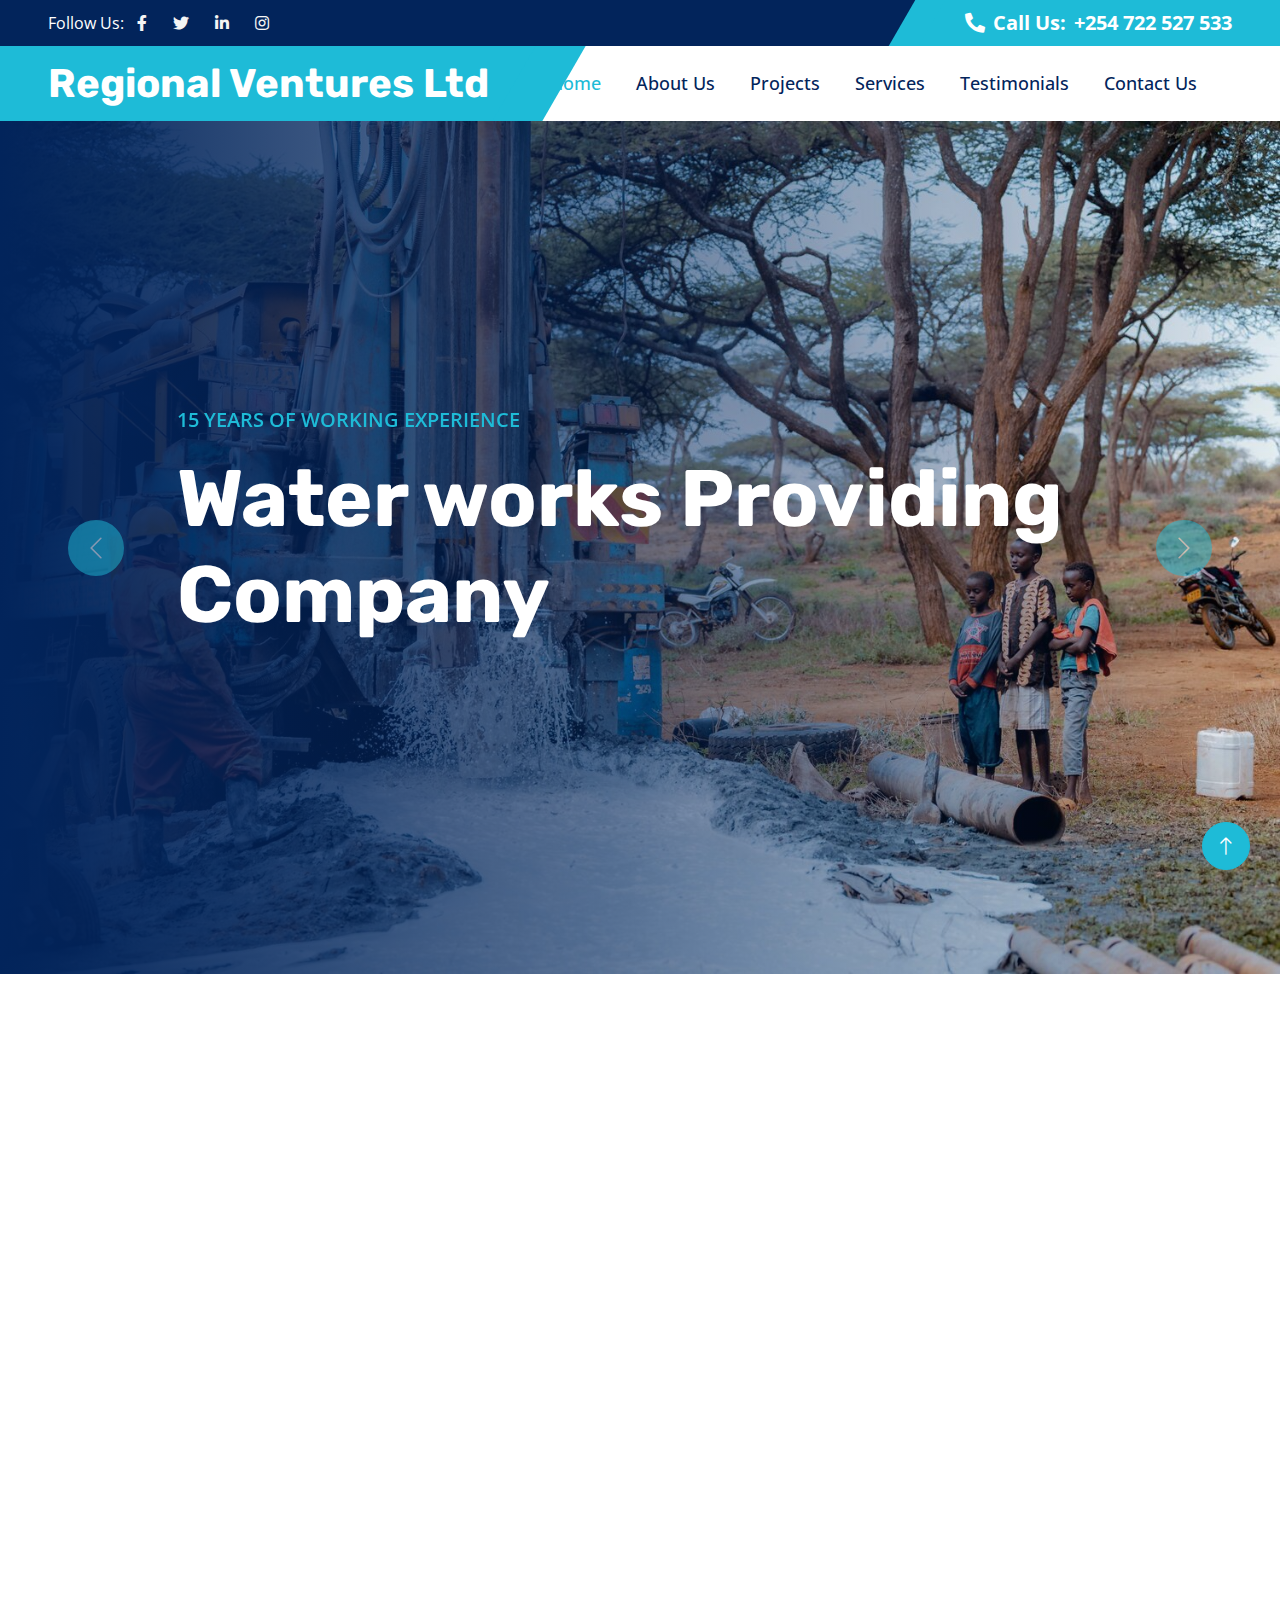
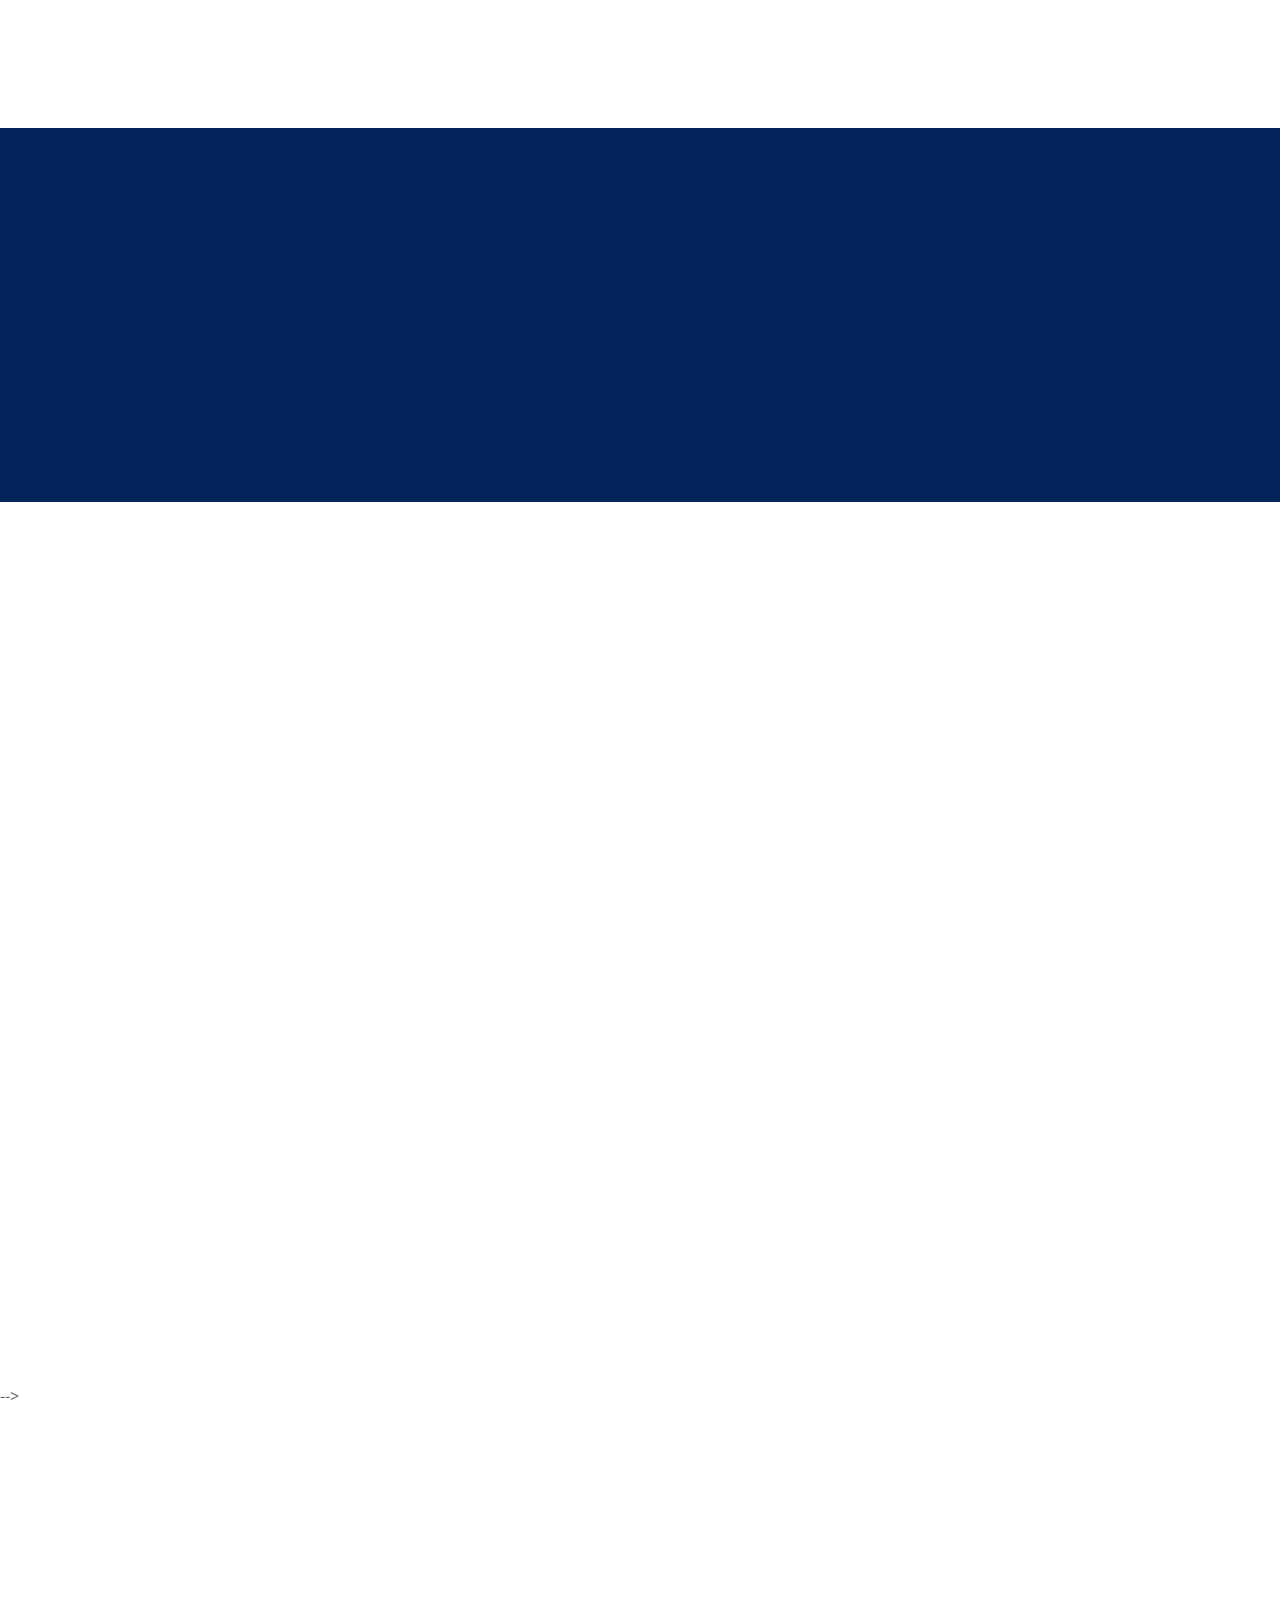
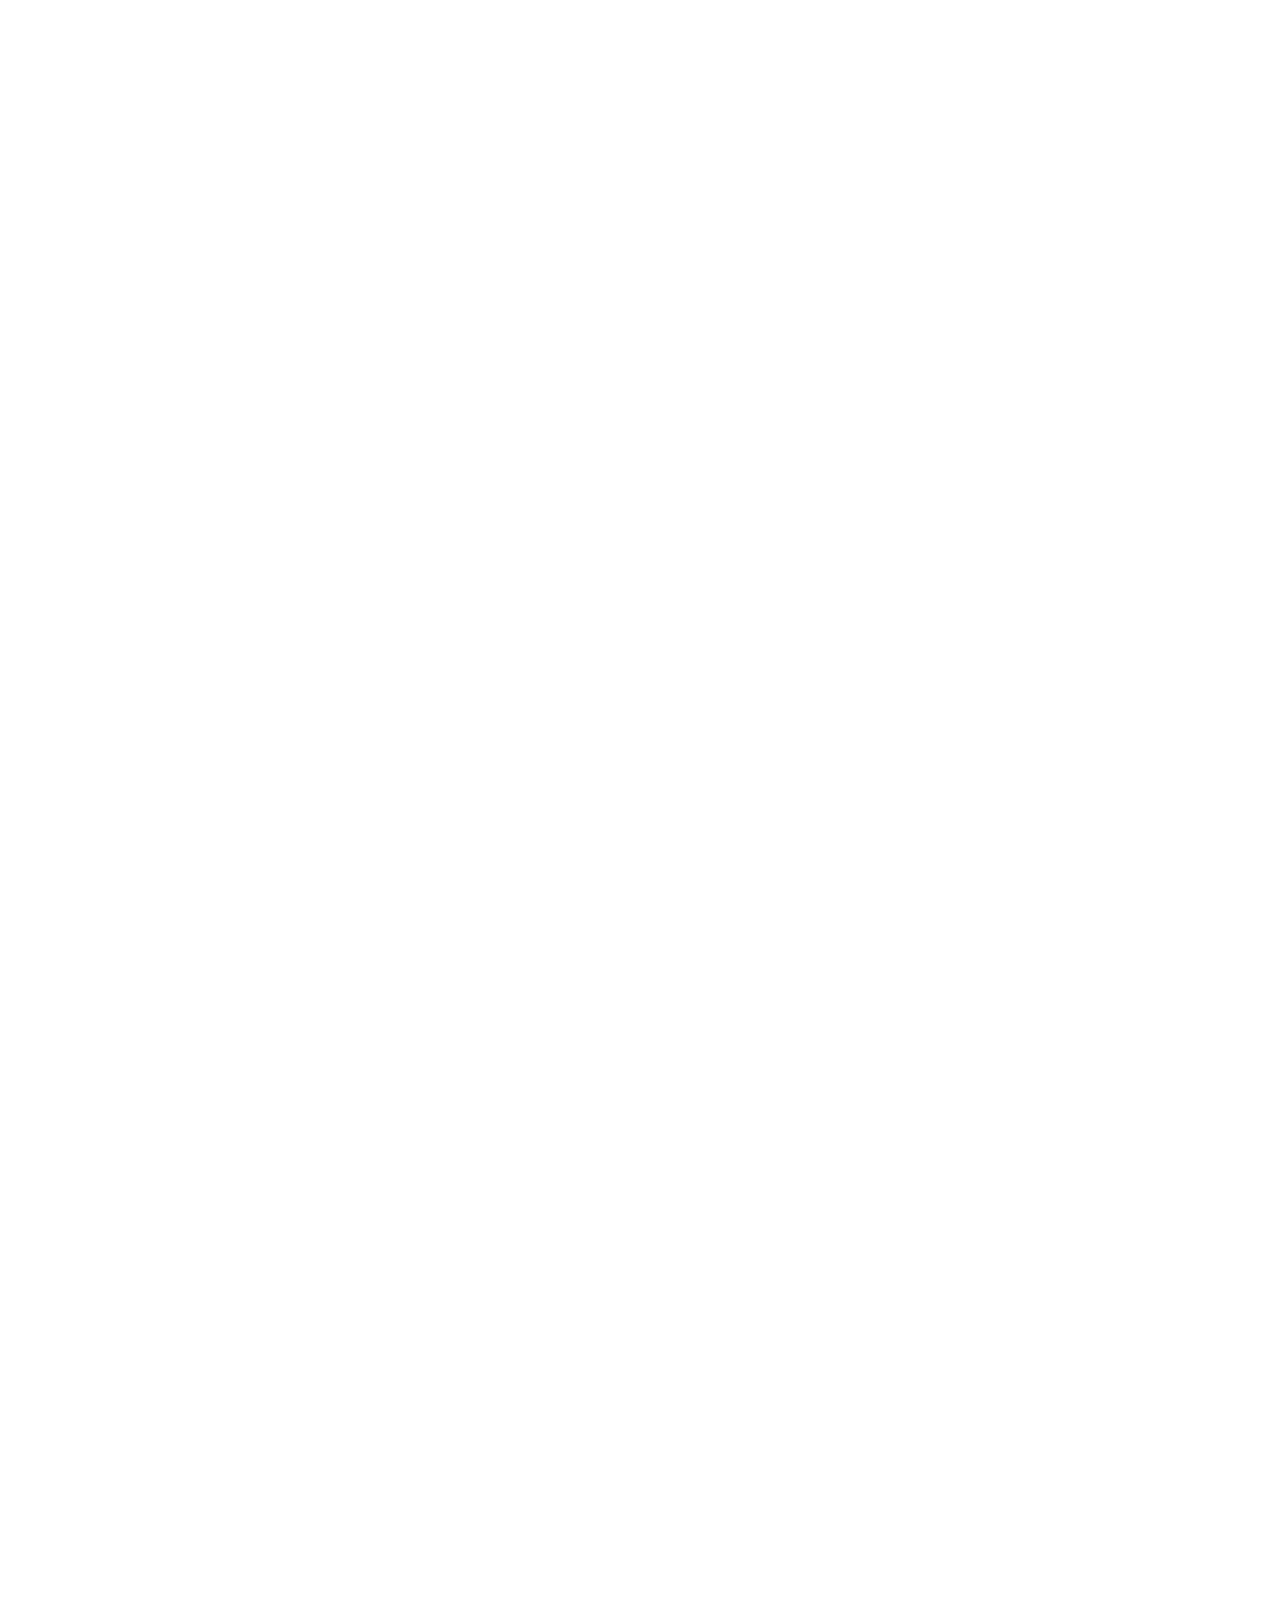
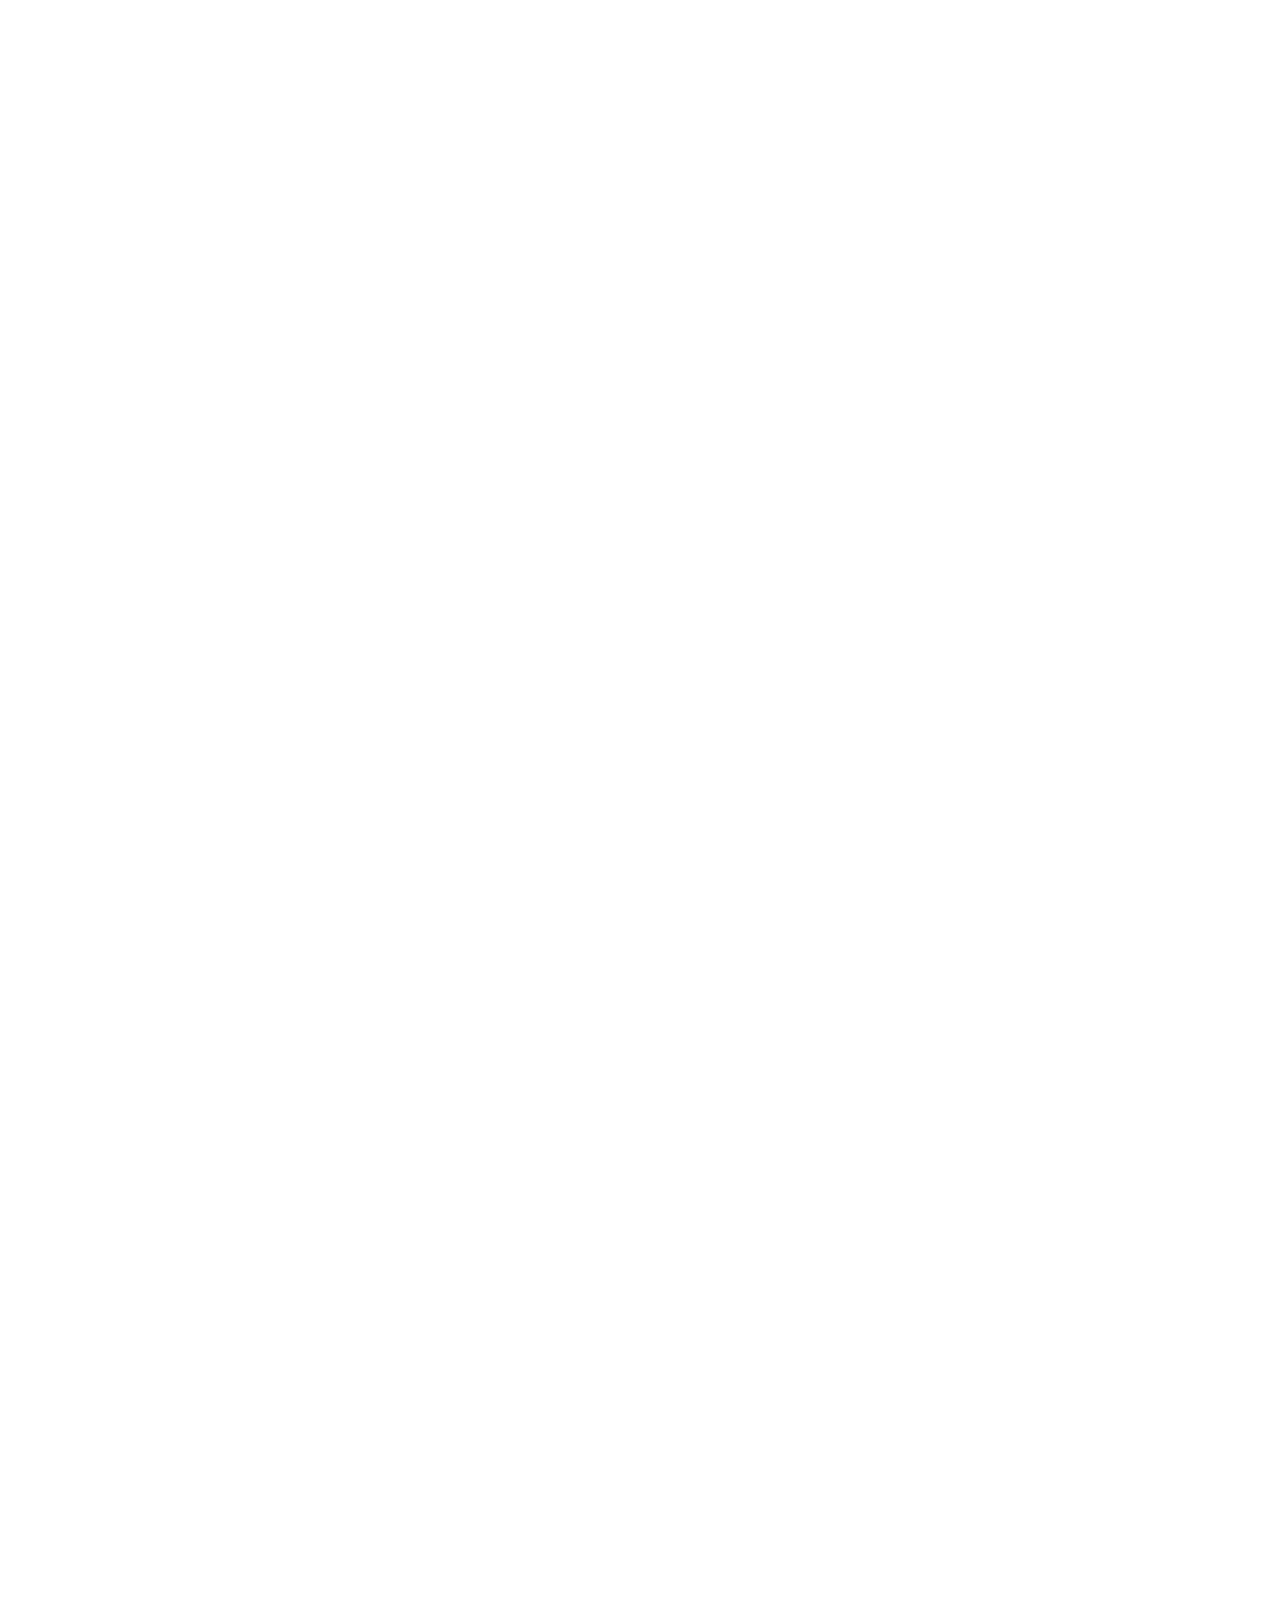
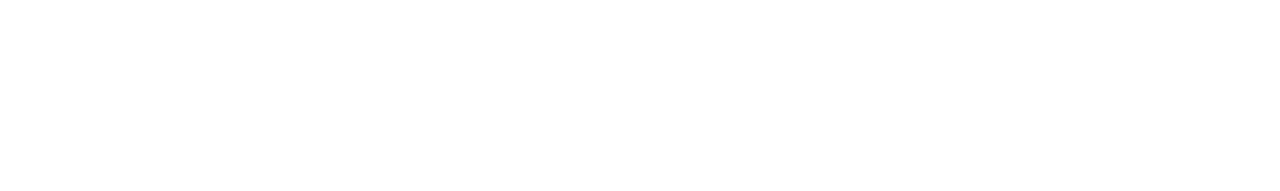
==== commit 591ce631: "update" ====
--- a/index.html
+++ b/index.html
@@ -31,8 +31,7 @@
 
     <!-- Template Stylesheet -->
     <link href="css/style.css" rel="stylesheet">
-    <style>
-    </style>
+    <link rel="stylesheet" href="css/project.css">
 </head>
 
 <body>
@@ -77,7 +76,7 @@
         </button>
         <div class="collapse navbar-collapse" id="navbarCollapse">
             <div class="navbar-nav ms-auto p-4 p-lg-0">
-                <a href="index.html" class="nav-item nav-link ">Home</a>
+                <a href="index.html" class="nav-item nav-link active">Home</a>
                 <a href="about-us.html" class="nav-item nav-link">About Us</a>
                 <a href="projects.html" class="nav-item nav-link">Projects</a>
                 <a href="services.html" class="nav-item nav-link">Services</a>
@@ -93,7 +92,7 @@
                                     </div>
                                 </div> -->
                 <a href="testimonials.html" class="nav-item nav-link">Testimonials</a>
-                <a href="contact-us.html" class="nav-item nav-link active">Contact Us</a>
+                <a href="contact-us.html" class="nav-item nav-link ">Contact Us</a>
             </div>
             <!-- <a href="" class="btn btn-primary px-3 d-none d-lg-block">Get A Quote</a> -->
         </div>
@@ -361,21 +360,18 @@
                         <div class="service-detail">
                             <div class="service-title">
                                 <hr class="w-25">
-                                <h3 class="mb-0">Water Engineering</h3>
+                                <h3 class="mb-0">Water supply</h3>
                                 <hr class="w-25">
                             </div>
                             <div class="service-text">
-                                <p class="text-white mb-0">we bring a blend of expertise and innovation to the forefront
-                                    of water engineering. Our seasoned professionals leverage
-                                    cutting-edge technology and water know-how to design, implement, and optimize water
-                                    systems. Whether it's efficient
-                                    distribution, sustainable solutions, or advanced treatment processes, trust us to
-                                    engineer a fluid future.</p>
-                            </div>
-                        </div>
-                    </div>
-                </div>
-                <div class="col-md-6 col-lg-4 wow fadeInUp" data-wow-delay="0.3s">
+                                <p class="text-white mb-0">Ensuring a reliable water supply is crucial for the well-being of our community. Our dedicated water works team works
+                                tirelessly to extract, treat, and distribute clean water to your homes. From source to tap, we prioritize quality and
+                                efficiency, providing you with safe and accessible water for your daily needs.</p>
+                            </div>
+                        </div>
+                    </div>
+                </div>
+                <div class="col-md-6 col-lg-4 wow fadeInUp" data-wow-delay="0.1s">
                     <div class="service-item">
                         <img class="img-fluid" src="img/service-2.jpg" alt="">
                         <div class="service-img">
@@ -384,37 +380,99 @@
                         <div class="service-detail">
                             <div class="service-title">
                                 <hr class="w-25">
-                                <h3 class="mb-0">Borehole Drilling</h3>
+                                <h3 class="mb-0">Water Distribution</h3>
                                 <hr class="w-25">
                             </div>
                             <div class="service-text">
-                                <p class="text-white mb-0">Our experienced team, armed with state-of-the-art equipment,
-                                    ensures precise and efficient borehole installations. From
-                                    site assessment to project completion, we navigate the depths with expertise,
-                                    bringing you a sustainable and reliable
-                                    water source. Choose us for excellence beneath the surface.</p>
+                                <p class="text-white mb-0">Ensuring a seamless and reliable water supply for your community is our commitment. Our water distribution service
+                                utilizes advanced infrastructure and technology to deliver clean and safe water to your doorstep. From efficient
+                                pipelines to constant monitoring, we prioritize quality and accessibility. Trust us to provide a steady flow of water,
+                                meeting the diverse needs of your homes and businesses. Your satisfaction is our priority at every drop.</p>
+                            </div>
+                        </div>
+                    </div>
+                </div>
+                <div class="col-md-6 col-lg-4 wow fadeInUp" data-wow-delay="0.1s">
+                    <div class="service-item">
+                        <img class="img-fluid" src="img/service-4.webp" alt="">
+                        <div class="service-img">
+                            <img class="img-fluid" src="img/service-4.webp" alt="">
+                        </div>
+                        <div class="service-detail">
+                            <div class="service-title">
+                                <hr class="w-25">
+                                <h3 class="mb-0">Borehole drilling</h3>
+                                <hr class="w-25">
+                            </div>
+                            <div class="service-text">
+                                <p class="text-white mb-0">Discover a reliable water source with our expert Borehole Drilling Service! We specialize in efficient and sustainable
+                                borehole solutions tailored to your needs. From site assessment to pump installation, our experienced team ensures a
+                                seamless process. Secure access to clean groundwater for your home or business. Contact us today for a reliable water
+                                supply tomorrow!</p>
+                            </div>
+                        </div>
+                    </div>
+                </div>
+                <div class="col-md-6 col-lg-4 wow fadeInUp" data-wow-delay="0.1s">
+                    <div class="service-item">
+                        <img class="img-fluid" src="img/service-5.jpg" alt="">
+                        <div class="service-img">
+                            <img class="img-fluid" src="img/service-5.jpg" alt="">
+                        </div>
+                        <div class="service-detail">
+                            <div class="service-title">
+                                <hr class="w-25">
+                                <h3 class="mb-0">Infrastructure maintenance</h3>
+                                <hr class="w-25">
+                            </div>
+                            <div class="service-text">
+                                <p class="text-white mb-0">Our infrastructure maintenance service ensures the longevity and reliability of essential structures and systems. From
+                                routine inspections to timely repairs, we prioritize the upkeep of roads, bridges, utilities, and more. Your safety and
+                                the smooth functioning of our community are our top priorities. Trust us for comprehensive and efficient infrastructure
+                                maintenance.</p>
+                            </div>
+                        </div>
+                    </div>
+                </div>
+                <div class="col-md-6 col-lg-4 wow fadeInUp" data-wow-delay="0.3s">
+                    <div class="service-item">
+                        <img class="img-fluid" src="img/service-6.webp" alt="">
+                        <div class="service-img">
+                            <img class="img-fluid" src="img/service-6.webp" alt="">
+                        </div>
+                        <div class="service-detail">
+                            <div class="service-title">
+                                <hr class="w-25">
+                                <h3 class="mb-0">resource assessment</h3>
+                                <hr class="w-25">
+                            </div>
+                            <div class="service-text">
+                                <p class="text-white mb-0">We offer comprehensive water resource assessment services, ensuring a thorough understanding of local water
+                                availability,
+                                quality, and sustainability. Our experts utilize advanced techniques to assess groundwater levels, aquifer health, and
+                                potential sources, providing valuable insights for responsible water management. With a commitment to environmental
+                                stewardship, we help communities make informed decisions to safeguard their water resources for a sustainable future</p>
                             </div>
                         </div>
                     </div>
                 </div>
                 <div class="col-md-6 col-lg-4 wow fadeInUp" data-wow-delay="0.5s">
                     <div class="service-item">
-                        <img class="img-fluid" src="img/service-3.jpg" alt="">
+                        <img class="img-fluid" src="img/service-7.jpeg" alt="">
                         <div class="service-img">
-                            <img class="img-fluid" src="img/service-3.jpg" alt="">
+                            <img class="img-fluid" src="img/service-7.jpeg" alt="">
                         </div>
                         <div class="service-detail">
                             <div class="service-title">
                                 <hr class="w-25">
-                                <h3 class="mb-0">Civil Engineering</h3>
+                                <h3 class="mb-0">Quality control</h3>
                                 <hr class="w-25">
                             </div>
                             <div class="service-text">
-                                <p class="text-white mb-0">we redefine possibilities in civil engineering. Our skilled
-                                    team blends creativity with precision, turning visions into
-                                    concrete reality. From concept to completion, we're dedicated to crafting
-                                    innovative, sustainable, and resilient
-                                    solutions that stand the test of time. Choose excellence, choose Regional Ventures.
+                                <p class="text-white mb-0">We are committed to ensuring your safety and satisfaction through rigorous quality control measures. From source to tap,
+                                we
+                                employ advanced testing and monitoring to guarantee that the water you receive meets the highest standards for purity
+                                and safety.
                                 </p>
                             </div>
                         </div>
@@ -427,7 +485,7 @@
 
 
     <!-- Project Start -->
-    <div class="container-fluid bg-dark pt-5 my-5 px-0">
+    <!-- <div class="container-fluid bg-dark pt-5 my-5 px-0">
         <div class="text-center mx-auto mt-5 wow fadeIn" data-wow-delay="0.1s" style="max-width: 600px;">
             <p class="fw-medium text-uppercase text-primary mb-2">Our Projects</p>
             <h1 class="display-5 text-white mb-5">See What We Have Completed Recently</h1>
@@ -451,6 +509,113 @@
                     <h5 class="text-primary mb-0">Energy & power</h5>
                 </div>
             </a>
+        </div>
+    </div> -->
+    <div class="container-fluid project py-5 my-5">
+        <div class="container py-5">
+            <div class="text-center mx-auto pb-5 wow fadeIn" data-wow-delay=".3s" style="max-width: 600px;">
+                <h5 class="text-primary">Our Projects</h5>
+                <h1>See What We Have Completed Recently</h1>
+            </div>
+            <div class="row g-5">
+                <div class="col-md-6 col-lg-4 wow fadeIn" data-wow-delay=".3s">
+                    <div class="project-item">
+                        <div class="project-img">
+                            <img src="img/project-1.jpg" class="img-fluid w-100 rounded" alt="">
+                            <div class="project-content">
+                                <a href="#" class="text-center">
+                                    <h4 class="text-secondary">WATER works</h4>
+                                    <p class="m-0 text-white">Drilling and Related Data
+                                    Collection Exploration/
+                                    Production Boreholes at
+                                    Njumbi High School
+                                    Muranga County and Nuu
+                                    Boys Secondary School
+                                    Kitui County</p>
+                                </a>
+                            </div>
+                        </div>
+                    </div>
+                </div>
+                <div class="col-md-6 col-lg-4 wow fadeIn" data-wow-delay=".5s">
+                    <div class="project-item">
+                        <div class="project-img">
+                            <img src="img/project-2.jpg" class="img-fluid w-100 rounded" alt="">
+                            <div class="project-content">
+                                <a href="#" class="text-center">
+                                    <h4 class="text-secondary">WATER works </h4>
+                                    <p class="m-0 text-white">Drilling and associated
+                                    data collection for an
+                                    exploratory borehole at
+                                    Bangali – Tana River</p>
+                                </a>
+                            </div>
+                        </div>
+                    </div>
+                </div>
+                <div class="col-md-6 col-lg-4 wow fadeIn" data-wow-delay=".7s">
+                    <div class="project-item">
+                        <div class="project-img">
+                            <img src="img/project-3.jpg" class="img-fluid w-100 rounded" alt="">
+                            <div class="project-content">
+                                <a href="#" class="text-center">
+                                    <h4 class="text-secondary"> WATER works</h4>
+                                    <p class="m-0 text-white">Emergency water works
+                                    to fight covid-19 in Nairobi County</p>
+                                </a>
+                            </div>
+                        </div>
+                    </div>
+                </div>
+                <div class="col-md-6 col-lg-4 wow fadeIn" data-wow-delay=".3s">
+                    <div class="project-item">
+                        <div class="project-img">
+                            <img src="img/project-4.jpg" class="img-fluid w-100 rounded" alt="">
+                            <div class="project-content">
+                                <a href="#" class="text-center">
+                                    <h4 class="text-secondary">SEWERAGE UPGRADE</h4>
+                                    <p class="m-0 text-white">Nairobi City Sewer
+                                    Upgrading works.-
+                                    Kamunde Road</p>
+                                </a>
+                            </div>
+                        </div>
+                    </div>
+                </div>
+                <div class="col-md-6 col-lg-4 wow fadeIn" data-wow-delay=".5s">
+                    <div class="project-item">
+                        <div class="project-img">
+                            <img src="img/project-5.jpg" class="img-fluid w-100 rounded" alt="">
+                            <div class="project-content">
+                                <a href="#" class="text-center">
+                                    <h4 class="text-secondary">WATER WORKS</h4>
+                                    <p class="m-0 text-white">Drilling and Equipping of
+                                    Ngaremare and Elimet
+                                    Boreholes in Isiolo County</p>
+                                </a>
+                            </div>
+                        </div>
+                    </div>
+                </div>
+                <div class="col-md-6 col-lg-4 wow fadeIn" data-wow-delay=".7s">
+                    <div class="project-item">
+                        <div class="project-img">
+                            <img src="img/project-6.jpg" class="img-fluid w-100 rounded" alt="">
+                            <div class="project-content">
+                                <a href="#" class="text-center">
+                                    <h4 class="text-secondary">BOREHOLE DRILLING</h4>
+                                    <p class="m-0 text-white">New boreholes Drilling
+                                    and equipping and
+                                    rehabilitation of
+                                    Boreholes in Kiambu
+                                    County – Weitethie, Juja
+                                    Constituency</p>
+                                </a>
+                            </div>
+                        </div>
+                    </div>
+                </div>
+            </div>
         </div>
     </div>
     <!-- Project End -->
--- a/css/style.css
+++ b/css/style.css
@@ -367,6 +367,61 @@
 
 
 /*** Service ***/
+/*** Services Start ***/
+
+.services .services-item {
+    box-shadow: 0 0 60px rgba(0, 0, 0, .2);
+    width: 100%;
+    height: 100%;
+    border-radius: 10px;
+    padding: 10px 0;
+    position: relative;
+}
+
+
+.services-content::after {
+    position: absolute;
+    content: "";
+    width: 100%;
+    height: 0;
+    top: 0;
+    left: 0;
+    border-radius: 10px 10px 0 0;
+    background: rgba(3, 43, 243, 0.8);
+    transition: .5s;
+}
+
+.services-content::after {
+    top: 0;
+    bottom: auto;
+    border-radius: 10px 10px 10px 10px;
+}
+
+.services-item:hover .services-content::after {
+    height: 100%;
+    opacity: 1;
+    transition: .5s;
+}
+
+.services-item:hover .services-content-icon {
+    position: relative;
+    z-index: 2;
+}
+
+.services-item .services-content-icon i,
+.services-item .services-content-icon p {
+    transition: .5s;
+}
+
+.services-item:hover .services-content-icon i {
+    color: var(--bs-secondary) !important;
+}
+
+.services-item:hover .services-content-icon p {
+    color: var(--bs-white);
+}
+
+/*** Services End ***/
 .service-item {
     position: relative;
     margin: 65px 0 25px 0;
@@ -707,10 +762,23 @@
     border-top: 1px solid rgba(255, 255, 255, .1);
 }
 
-/* . {
-    max-height: 100px;
-    max-width: 100%;
-    /* background-color: rgb(30, 187, 215);
-    color: white; */
-
-/* } */ +.contact-detail::before {
+    position: absolute;
+    content: "";
+    height: 50%;
+    width: 100%;
+    top: 0;
+    left: 0;
+    background: linear-gradient(rgb(210, 243, 235, 1), rgba(230, 250, 245, .3)), url(../img/background.jpg) center center no-repeat;
+    background-size: cover;
+    border-radius: 10px;
+    z-index: -1;
+}
+
+.contact-map {
+    background: rgb(2, 36, 91);
+}
+
+.contact-form {
+    background: rgb(2, 36, 91);
+}
--- a/css/project.css
+++ b/css/project.css
@@ -0,0 +1,69 @@
+
+
+
+/*** Project Start ***/
+
+.project-img {
+    position: relative;
+    padding: 15px;
+}
+
+.project-img::before {
+    content: "";
+    position: absolute;
+    width: 150px;
+    height: 150px;
+    top: 0;
+    left: 0;
+    background: var(--bs-secondary);
+    border-radius: 10px;
+    opacity: 1;
+    z-index: -1;
+    transition: .5s;
+}
+
+.project-img::after {
+    content: "";
+    width: 150px;
+    height: 150px;
+    position: absolute;
+    right: 0;
+    bottom: 0;
+    background: var(--bs-primary);
+    border-radius: 10px;
+    opacity: 1;
+    z-index: -1;
+    transition: .5s;
+}
+
+.project-content {
+    position: absolute;
+    width: 100%;
+    height: 100%;
+    top: 0;
+    left: 0;
+    display: flex;
+    align-items: center;
+    justify-content: center;
+    opacity: 0;
+}
+
+.project-content a {
+    display: inline-block;
+    padding: 20px 25px;
+    background: var(--bs-primary);
+    border-radius: 10px;
+}
+
+.project-item:hover .project-content {
+    opacity: 1;
+    transition: .5s;
+}
+
+.project-item:hover .project-img::before,
+.project-item:hover .project-img::after {
+    opacity: 0;
+}
+
+/*** Project End ***/
+
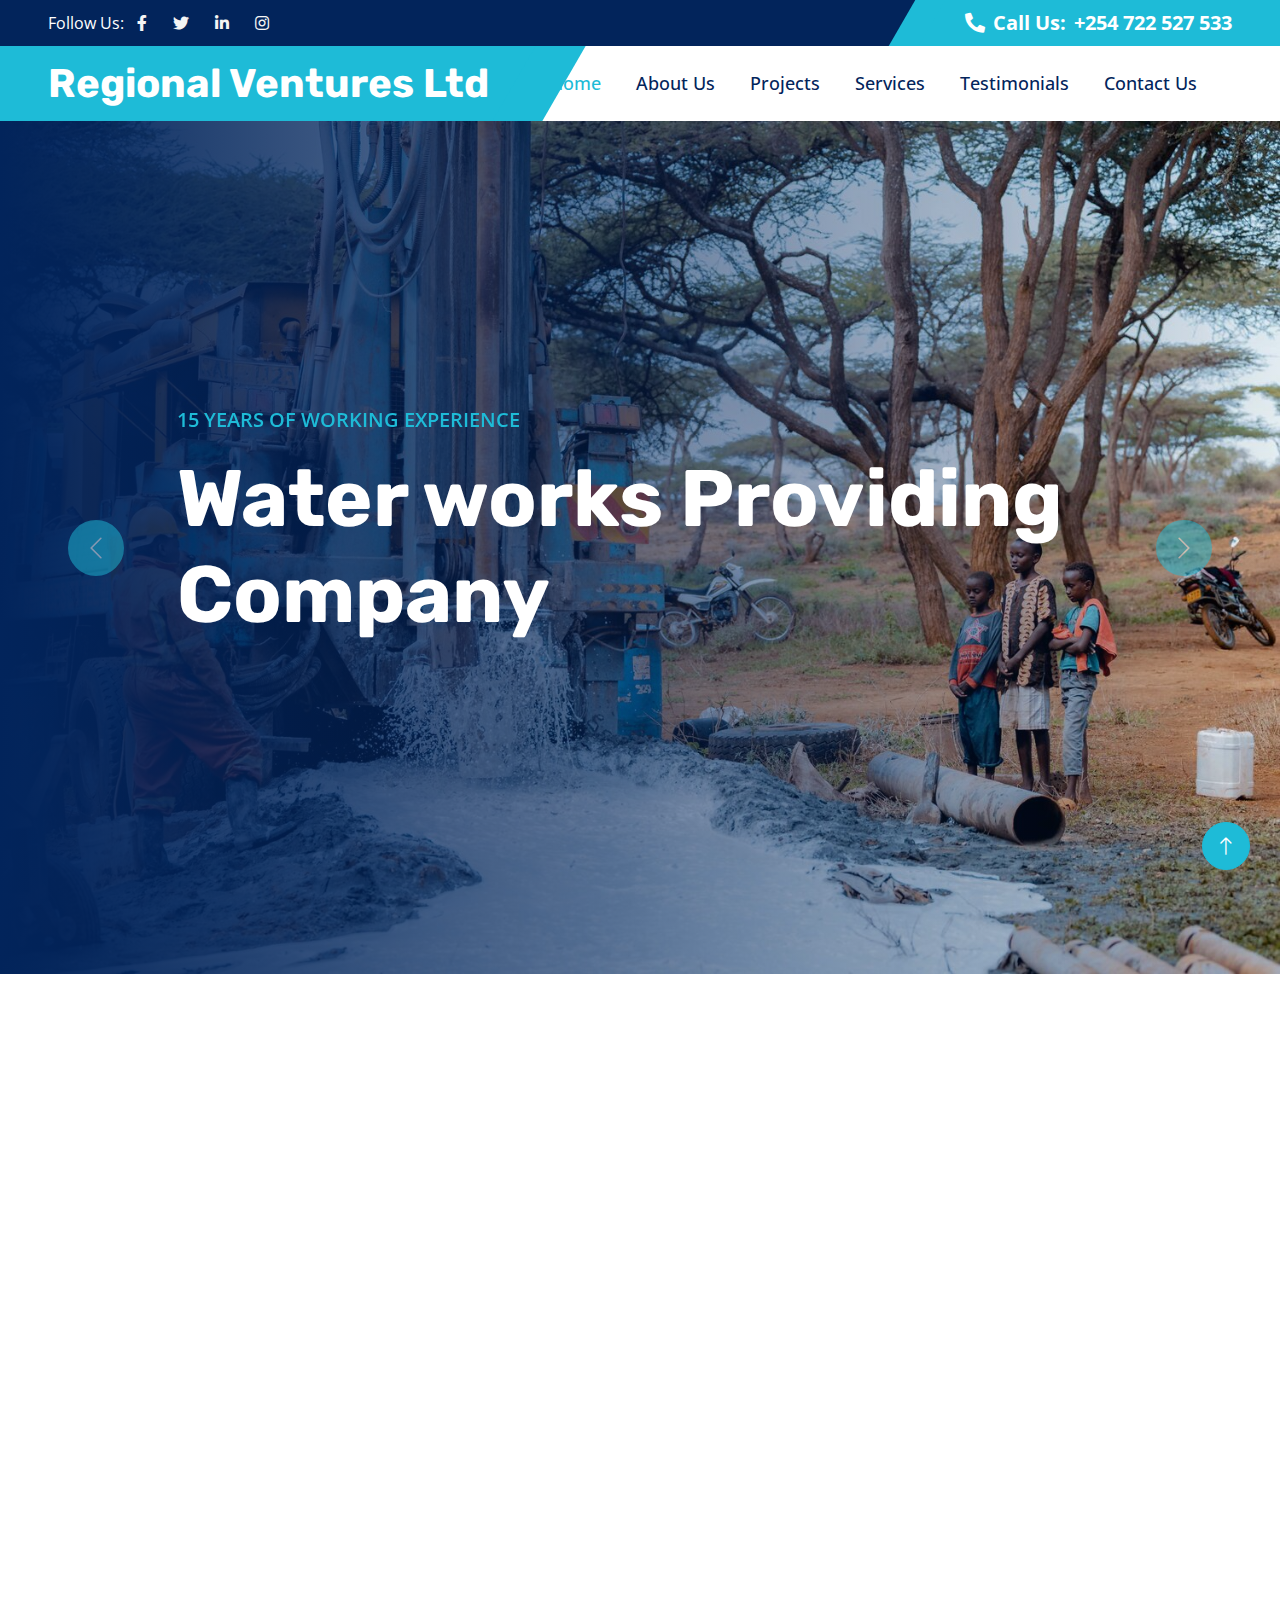
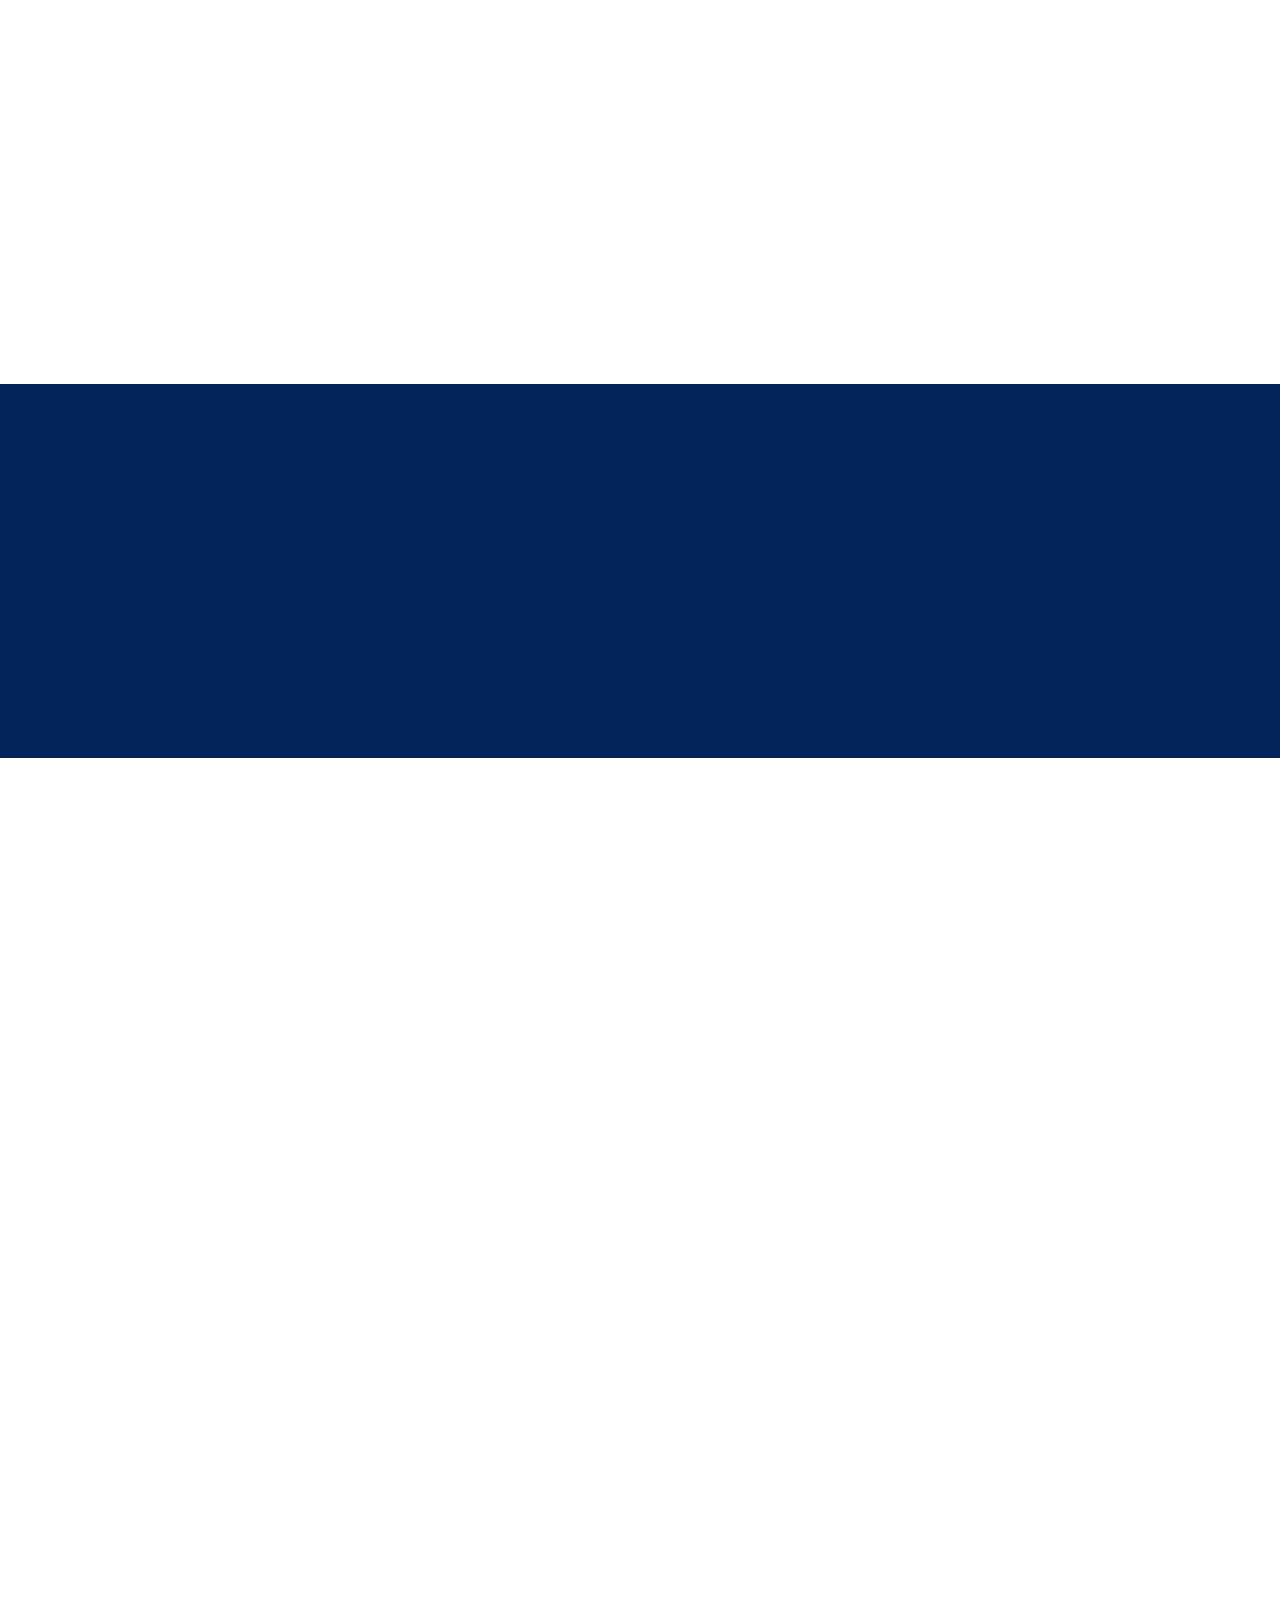
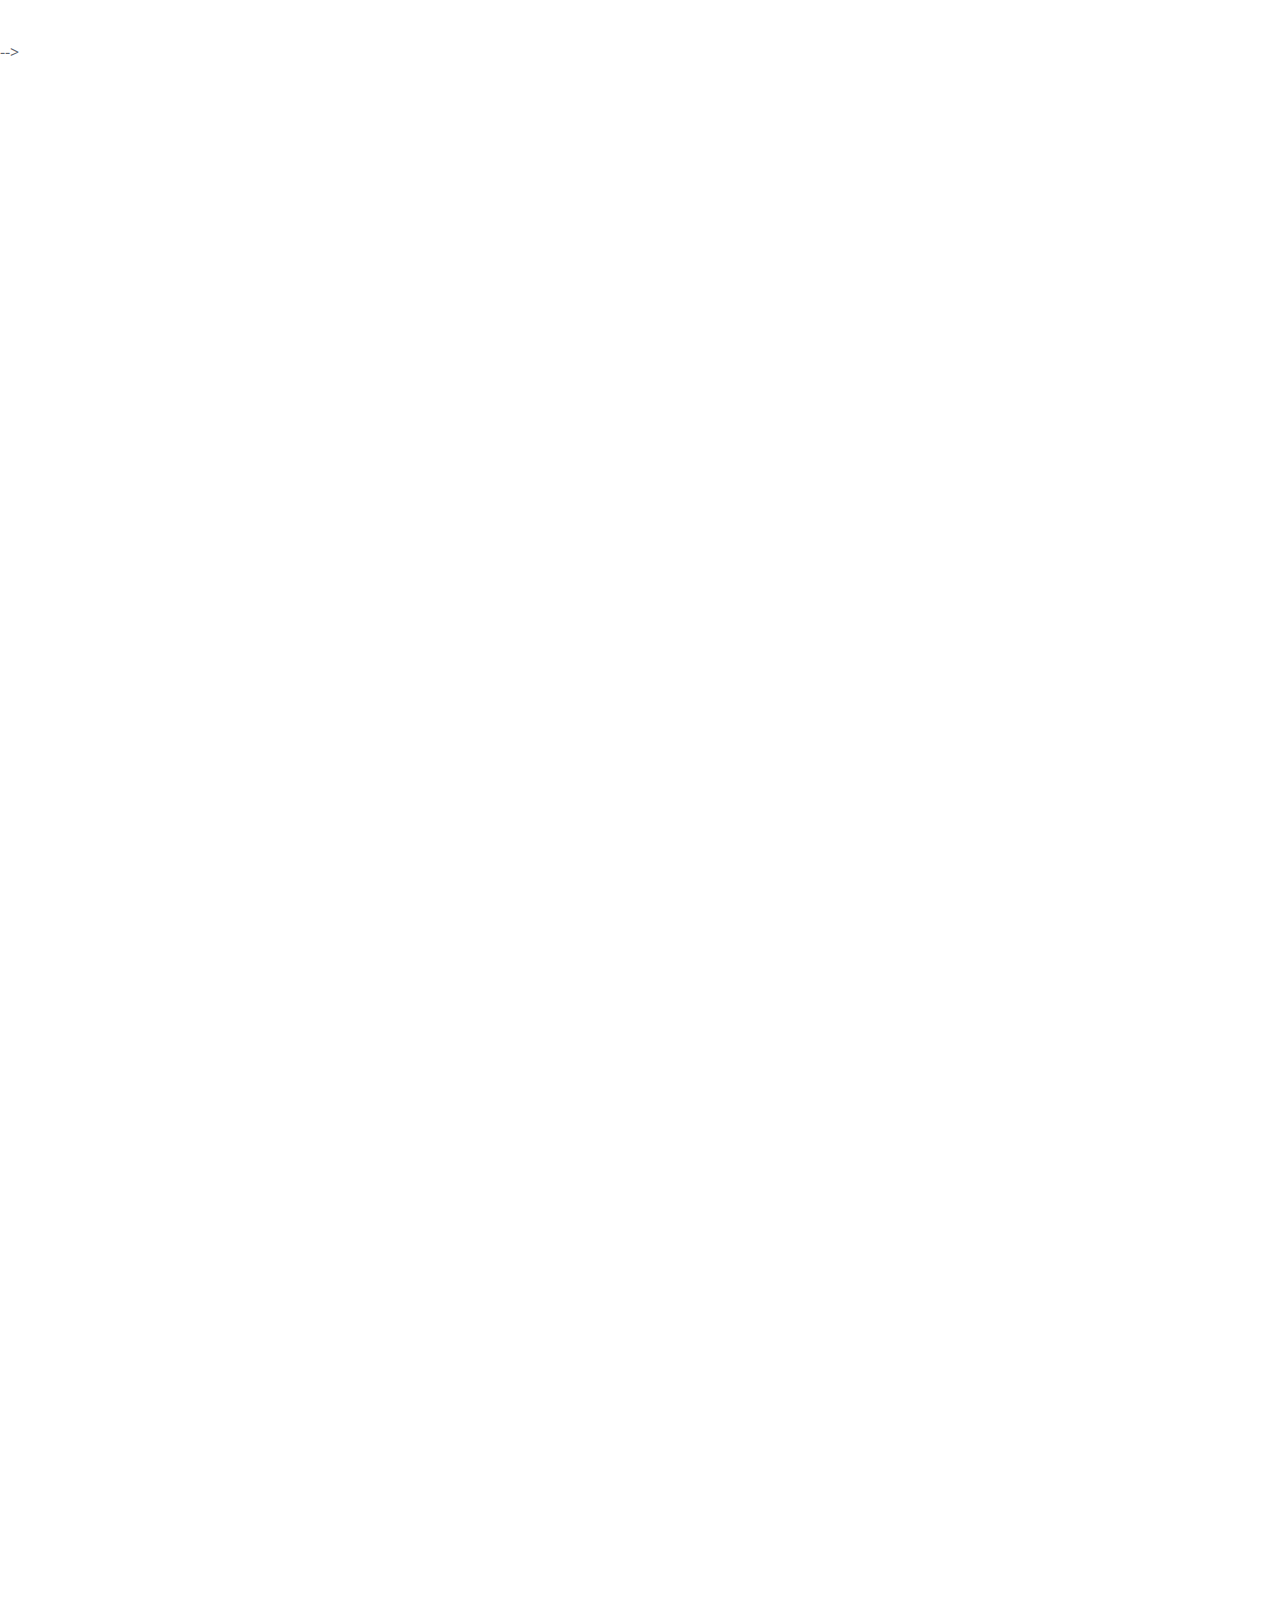
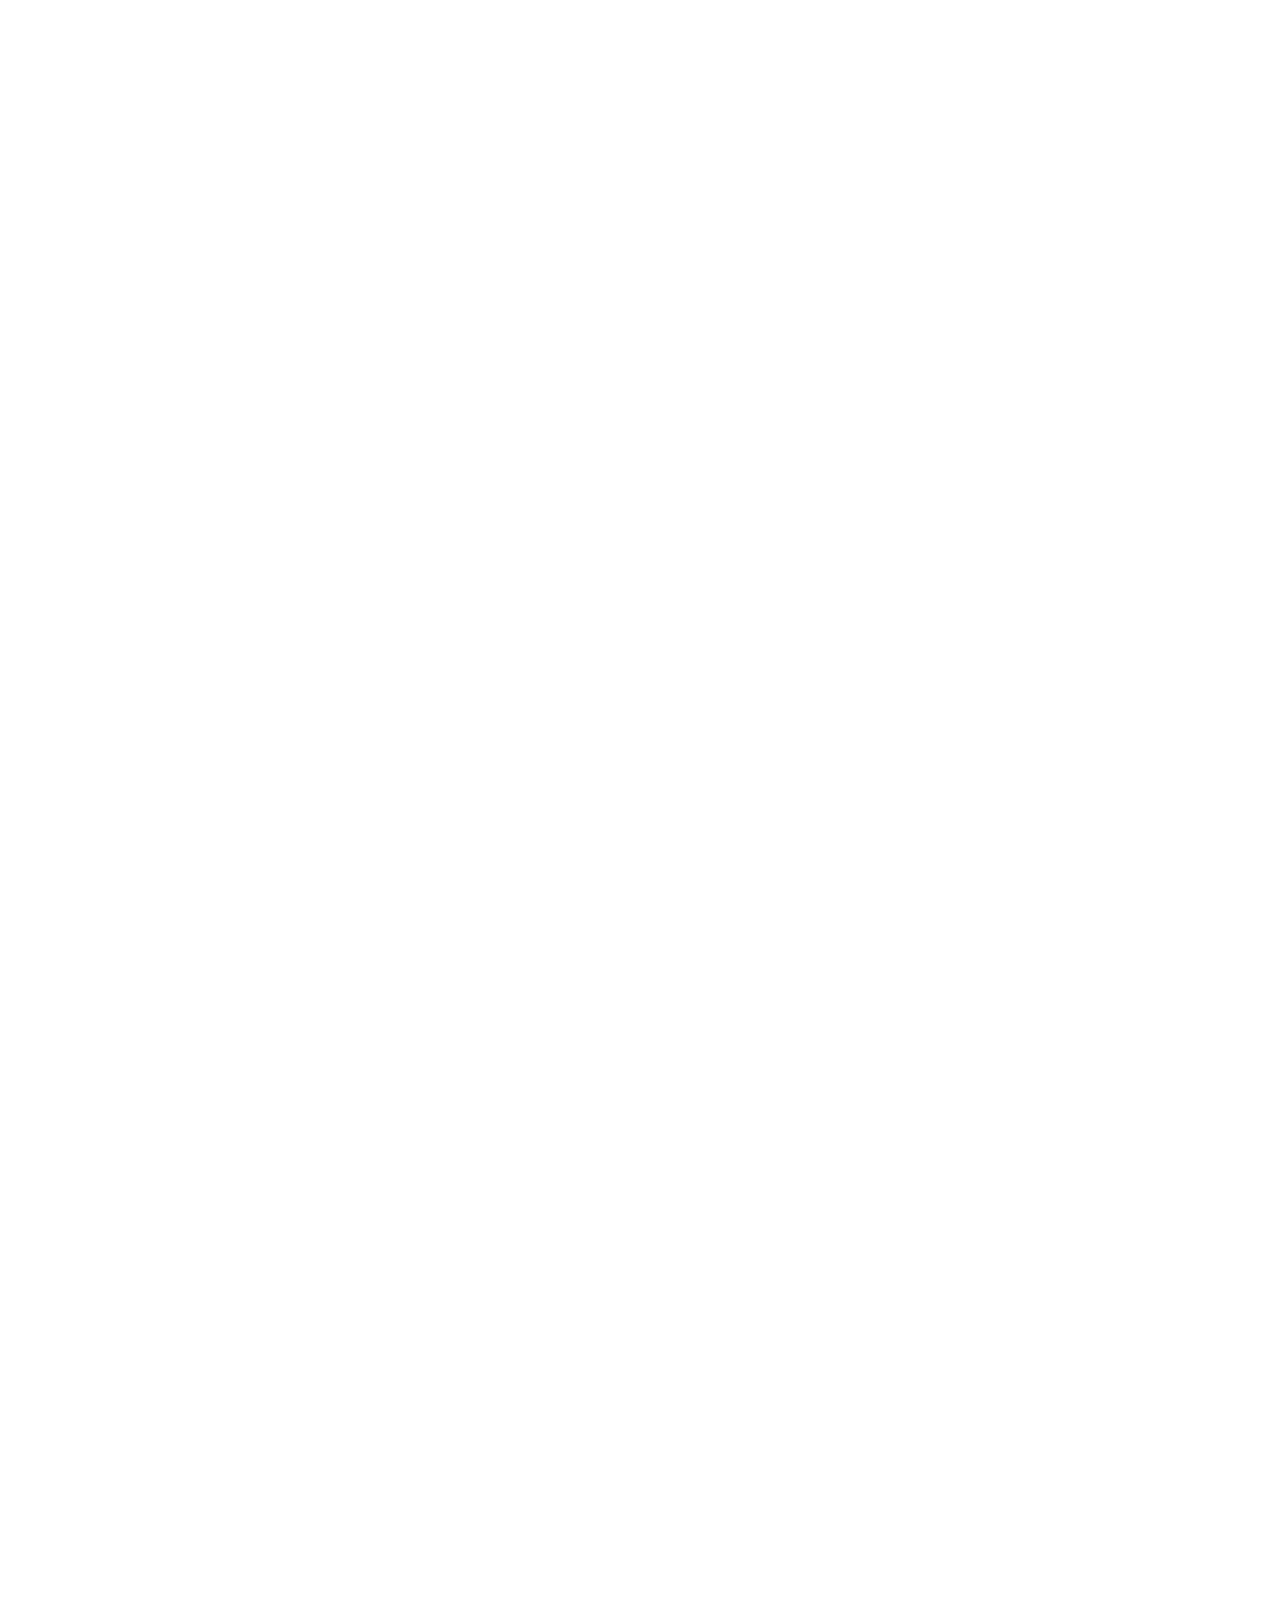
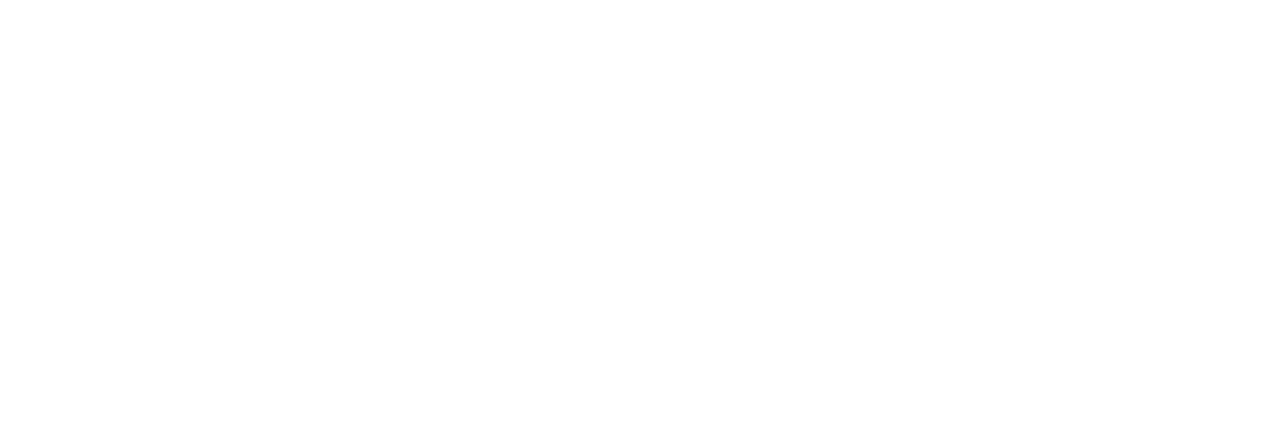
==== commit 18b9cf6c: "update" ====
--- a/index.html
+++ b/index.html
@@ -105,8 +105,8 @@
         <div id="header-carousel" class="carousel slide" data-bs-ride="carousel">
             <div class="carousel-inner">
                 <div class="carousel-item active" style="height: auto;">
-                    
-                     <img class="w-100" src="img/carousel-1.jpg" alt="Image">
+
+                    <img class="w-100" src="img/carousel-1.jpg" alt="Image">
                     <div class="carousel-caption">
                         <div class="container">
                             <div class="row justify-content-center">
@@ -118,7 +118,7 @@
                                 </div>
                             </div>
                         </div>
-                    </div> 
+                    </div>
                 </div>
                 <div class="carousel-item">
                     <img style="max-height: 800px;" class="w-100" src="img/carousel-2.jpg" alt="Image">
@@ -163,8 +163,22 @@
                 <div class="col-lg-6 wow fadeIn" data-wow-delay="0.5s">
                     <p class="fw-medium text-uppercase text-primary mb-2">About Us</p>
                     <h1 class="display-5 mb-4">We Are Leader In Water works Market</h1>
-                    <p class="mb-4">Tempor erat elitr rebum at clita. Diam dolor diam ipsum sit. Aliqu diam amet diam et
-                        eos. Clita erat ipsum et lorem et sit, sed stet lorem sit clita duo justo magna dolore erat amet
+                    <p class="mb-4">Regional Ventures Limited has over 15years experience in water works
+                        and installation pump solutions. We specialize in drilling of boreholes
+                        for the residential, commercial and agricultural sectors in Kenya. We are
+                        not just another drilling company but we deliver quality drilling services
+                        using top quality drilling methods and utilizing brand new drill rigs
+                        ensuring that your water resource will perform for many years.
+
+                    </p>
+                    <p>
+                        With the risk of water shortages water restrictions and drought in some
+                        areas in the country, it is time for you to consider becoming water secure
+                        by having your own borehole. Regional Ventures Limited can offer you
+                        a complete water solution services.
+                        Regional Ventures Limited enjoys an excellent reputation for its high
+                        standards of workmanship and thoroughness of service. We are a team
+                        of professional drillers
                     </p>
                     <div class="d-flex align-items-center mb-4">
                         <div class="flex-shrink-0 bg-primary p-4">
@@ -364,9 +378,11 @@
                                 <hr class="w-25">
                             </div>
                             <div class="service-text">
-                                <p class="text-white mb-0">Ensuring a reliable water supply is crucial for the well-being of our community. Our dedicated water works team works
-                                tirelessly to extract, treat, and distribute clean water to your homes. From source to tap, we prioritize quality and
-                                efficiency, providing you with safe and accessible water for your daily needs.</p>
+                                <p class="text-white mb-0">Ensuring a reliable water supply is crucial for the
+                                    well-being of our community. Our dedicated water works team works
+                                    tirelessly to extract, treat, and distribute clean water to your homes. From source
+                                    to tap, we prioritize quality and
+                                    efficiency, providing you with safe and accessible water for your daily needs.</p>
                             </div>
                         </div>
                     </div>
@@ -384,10 +400,14 @@
                                 <hr class="w-25">
                             </div>
                             <div class="service-text">
-                                <p class="text-white mb-0">Ensuring a seamless and reliable water supply for your community is our commitment. Our water distribution service
-                                utilizes advanced infrastructure and technology to deliver clean and safe water to your doorstep. From efficient
-                                pipelines to constant monitoring, we prioritize quality and accessibility. Trust us to provide a steady flow of water,
-                                meeting the diverse needs of your homes and businesses. Your satisfaction is our priority at every drop.</p>
+                                <p class="text-white mb-0">Ensuring a seamless and reliable water supply for your
+                                    community is our commitment. Our water distribution service
+                                    utilizes advanced infrastructure and technology to deliver clean and safe water to
+                                    your doorstep. From efficient
+                                    pipelines to constant monitoring, we prioritize quality and accessibility. Trust us
+                                    to provide a steady flow of water,
+                                    meeting the diverse needs of your homes and businesses. Your satisfaction is our
+                                    priority at every drop.</p>
                             </div>
                         </div>
                     </div>
@@ -405,10 +425,13 @@
                                 <hr class="w-25">
                             </div>
                             <div class="service-text">
-                                <p class="text-white mb-0">Discover a reliable water source with our expert Borehole Drilling Service! We specialize in efficient and sustainable
-                                borehole solutions tailored to your needs. From site assessment to pump installation, our experienced team ensures a
-                                seamless process. Secure access to clean groundwater for your home or business. Contact us today for a reliable water
-                                supply tomorrow!</p>
+                                <p class="text-white mb-0">Discover a reliable water source with our expert Borehole
+                                    Drilling Service! We specialize in efficient and sustainable
+                                    borehole solutions tailored to your needs. From site assessment to pump
+                                    installation, our experienced team ensures a
+                                    seamless process. Secure access to clean groundwater for your home or business.
+                                    Contact us today for a reliable water
+                                    supply tomorrow!</p>
                             </div>
                         </div>
                     </div>
@@ -426,10 +449,13 @@
                                 <hr class="w-25">
                             </div>
                             <div class="service-text">
-                                <p class="text-white mb-0">Our infrastructure maintenance service ensures the longevity and reliability of essential structures and systems. From
-                                routine inspections to timely repairs, we prioritize the upkeep of roads, bridges, utilities, and more. Your safety and
-                                the smooth functioning of our community are our top priorities. Trust us for comprehensive and efficient infrastructure
-                                maintenance.</p>
+                                <p class="text-white mb-0">Our infrastructure maintenance service ensures the longevity
+                                    and reliability of essential structures and systems. From
+                                    routine inspections to timely repairs, we prioritize the upkeep of roads, bridges,
+                                    utilities, and more. Your safety and
+                                    the smooth functioning of our community are our top priorities. Trust us for
+                                    comprehensive and efficient infrastructure
+                                    maintenance.</p>
                             </div>
                         </div>
                     </div>
@@ -447,11 +473,15 @@
                                 <hr class="w-25">
                             </div>
                             <div class="service-text">
-                                <p class="text-white mb-0">We offer comprehensive water resource assessment services, ensuring a thorough understanding of local water
-                                availability,
-                                quality, and sustainability. Our experts utilize advanced techniques to assess groundwater levels, aquifer health, and
-                                potential sources, providing valuable insights for responsible water management. With a commitment to environmental
-                                stewardship, we help communities make informed decisions to safeguard their water resources for a sustainable future</p>
+                                <p class="text-white mb-0">We offer comprehensive water resource assessment services,
+                                    ensuring a thorough understanding of local water
+                                    availability,
+                                    quality, and sustainability. Our experts utilize advanced techniques to assess
+                                    groundwater levels, aquifer health, and
+                                    potential sources, providing valuable insights for responsible water management.
+                                    With a commitment to environmental
+                                    stewardship, we help communities make informed decisions to safeguard their water
+                                    resources for a sustainable future</p>
                             </div>
                         </div>
                     </div>
@@ -469,10 +499,12 @@
                                 <hr class="w-25">
                             </div>
                             <div class="service-text">
-                                <p class="text-white mb-0">We are committed to ensuring your safety and satisfaction through rigorous quality control measures. From source to tap,
-                                we
-                                employ advanced testing and monitoring to guarantee that the water you receive meets the highest standards for purity
-                                and safety.
+                                <p class="text-white mb-0">We are committed to ensuring your safety and satisfaction
+                                    through rigorous quality control measures. From source to tap,
+                                    we
+                                    employ advanced testing and monitoring to guarantee that the water you receive meets
+                                    the highest standards for purity
+                                    and safety.
                                 </p>
                             </div>
                         </div>
@@ -526,12 +558,12 @@
                                 <a href="#" class="text-center">
                                     <h4 class="text-secondary">WATER works</h4>
                                     <p class="m-0 text-white">Drilling and Related Data
-                                    Collection Exploration/
-                                    Production Boreholes at
-                                    Njumbi High School
-                                    Muranga County and Nuu
-                                    Boys Secondary School
-                                    Kitui County</p>
+                                        Collection Exploration/
+                                        Production Boreholes at
+                                        Njumbi High School
+                                        Muranga County and Nuu
+                                        Boys Secondary School
+                                        Kitui County</p>
                                 </a>
                             </div>
                         </div>
@@ -545,9 +577,9 @@
                                 <a href="#" class="text-center">
                                     <h4 class="text-secondary">WATER works </h4>
                                     <p class="m-0 text-white">Drilling and associated
-                                    data collection for an
-                                    exploratory borehole at
-                                    Bangali – Tana River</p>
+                                        data collection for an
+                                        exploratory borehole at
+                                        Bangali – Tana River</p>
                                 </a>
                             </div>
                         </div>
@@ -561,7 +593,7 @@
                                 <a href="#" class="text-center">
                                     <h4 class="text-secondary"> WATER works</h4>
                                     <p class="m-0 text-white">Emergency water works
-                                    to fight covid-19 in Nairobi County</p>
+                                        to fight covid-19 in Nairobi County</p>
                                 </a>
                             </div>
                         </div>
@@ -575,8 +607,8 @@
                                 <a href="#" class="text-center">
                                     <h4 class="text-secondary">SEWERAGE UPGRADE</h4>
                                     <p class="m-0 text-white">Nairobi City Sewer
-                                    Upgrading works.-
-                                    Kamunde Road</p>
+                                        Upgrading works.-
+                                        Kamunde Road</p>
                                 </a>
                             </div>
                         </div>
@@ -590,8 +622,8 @@
                                 <a href="#" class="text-center">
                                     <h4 class="text-secondary">WATER WORKS</h4>
                                     <p class="m-0 text-white">Drilling and Equipping of
-                                    Ngaremare and Elimet
-                                    Boreholes in Isiolo County</p>
+                                        Ngaremare and Elimet
+                                        Boreholes in Isiolo County</p>
                                 </a>
                             </div>
                         </div>
@@ -605,11 +637,11 @@
                                 <a href="#" class="text-center">
                                     <h4 class="text-secondary">BOREHOLE DRILLING</h4>
                                     <p class="m-0 text-white">New boreholes Drilling
-                                    and equipping and
-                                    rehabilitation of
-                                    Boreholes in Kiambu
-                                    County – Weitethie, Juja
-                                    Constituency</p>
+                                        and equipping and
+                                        rehabilitation of
+                                        Boreholes in Kiambu
+                                        County – Weitethie, Juja
+                                        Constituency</p>
                                 </a>
                             </div>
                         </div>
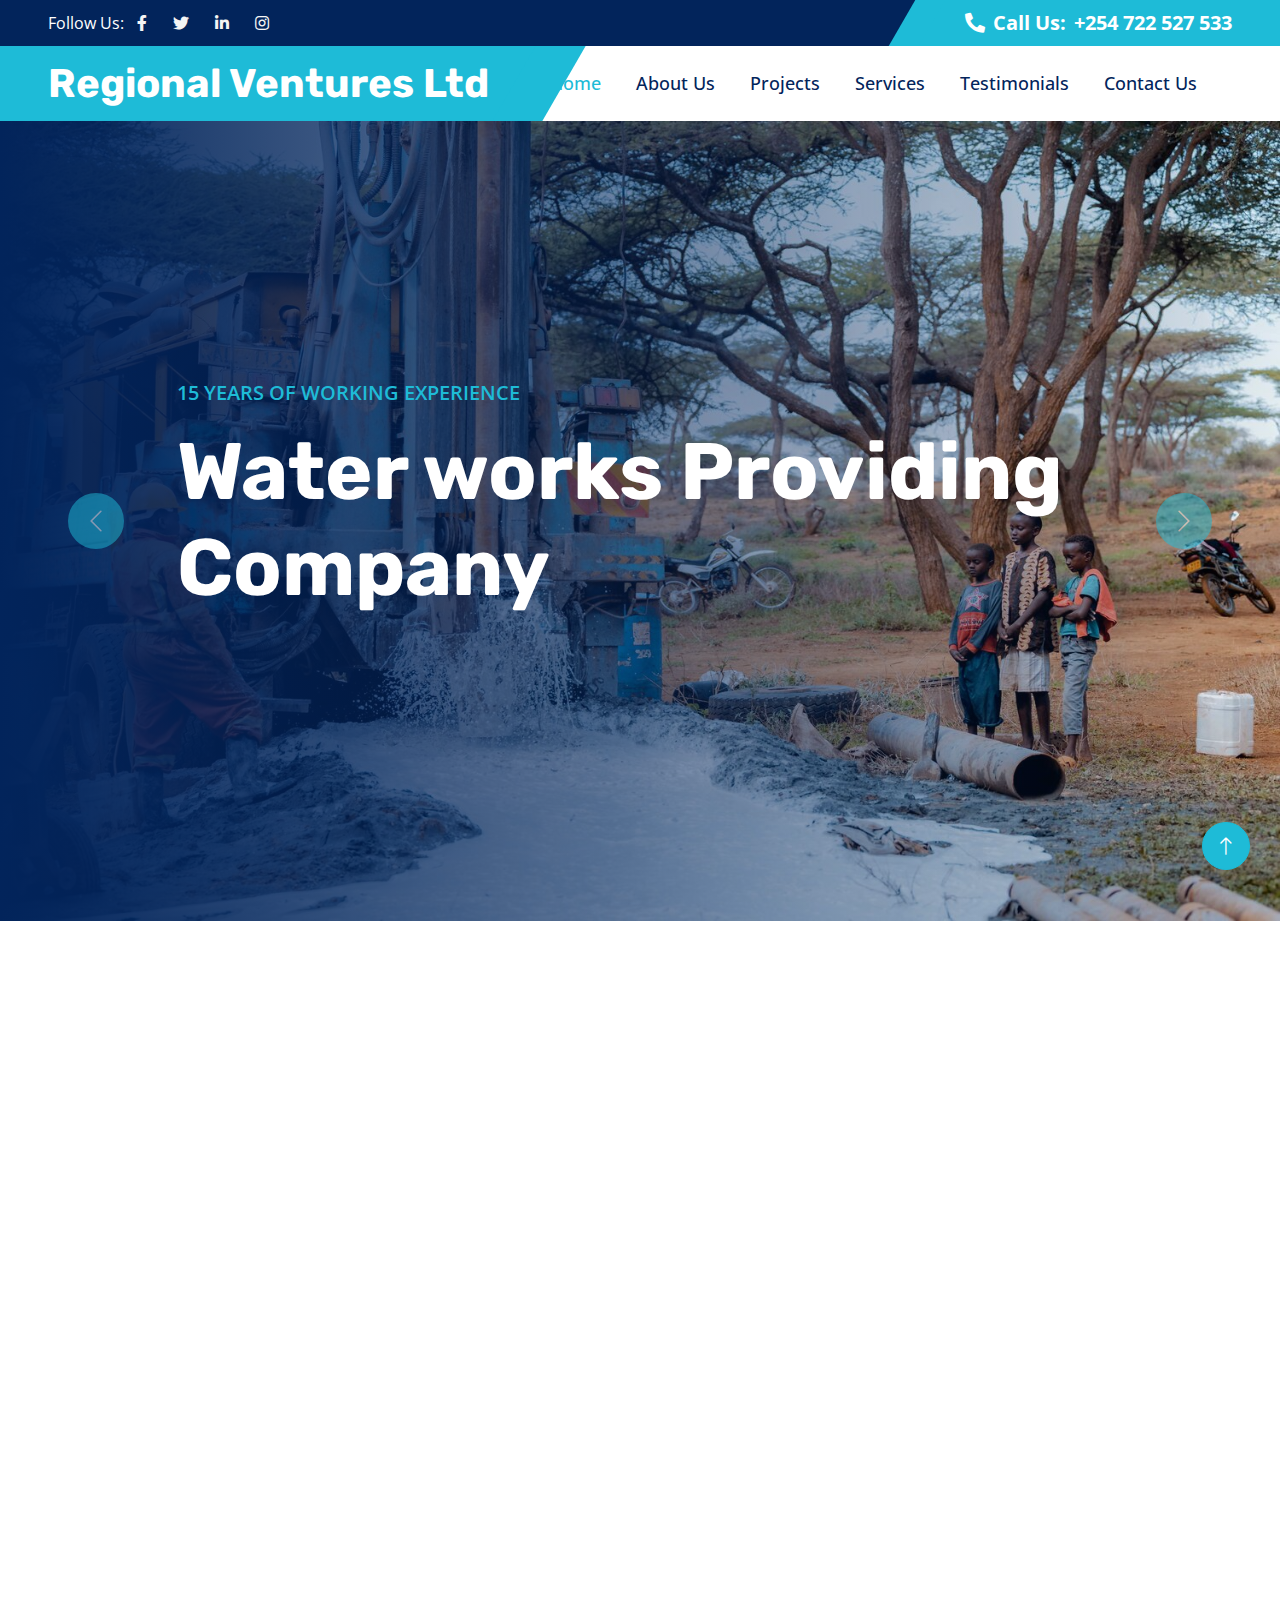
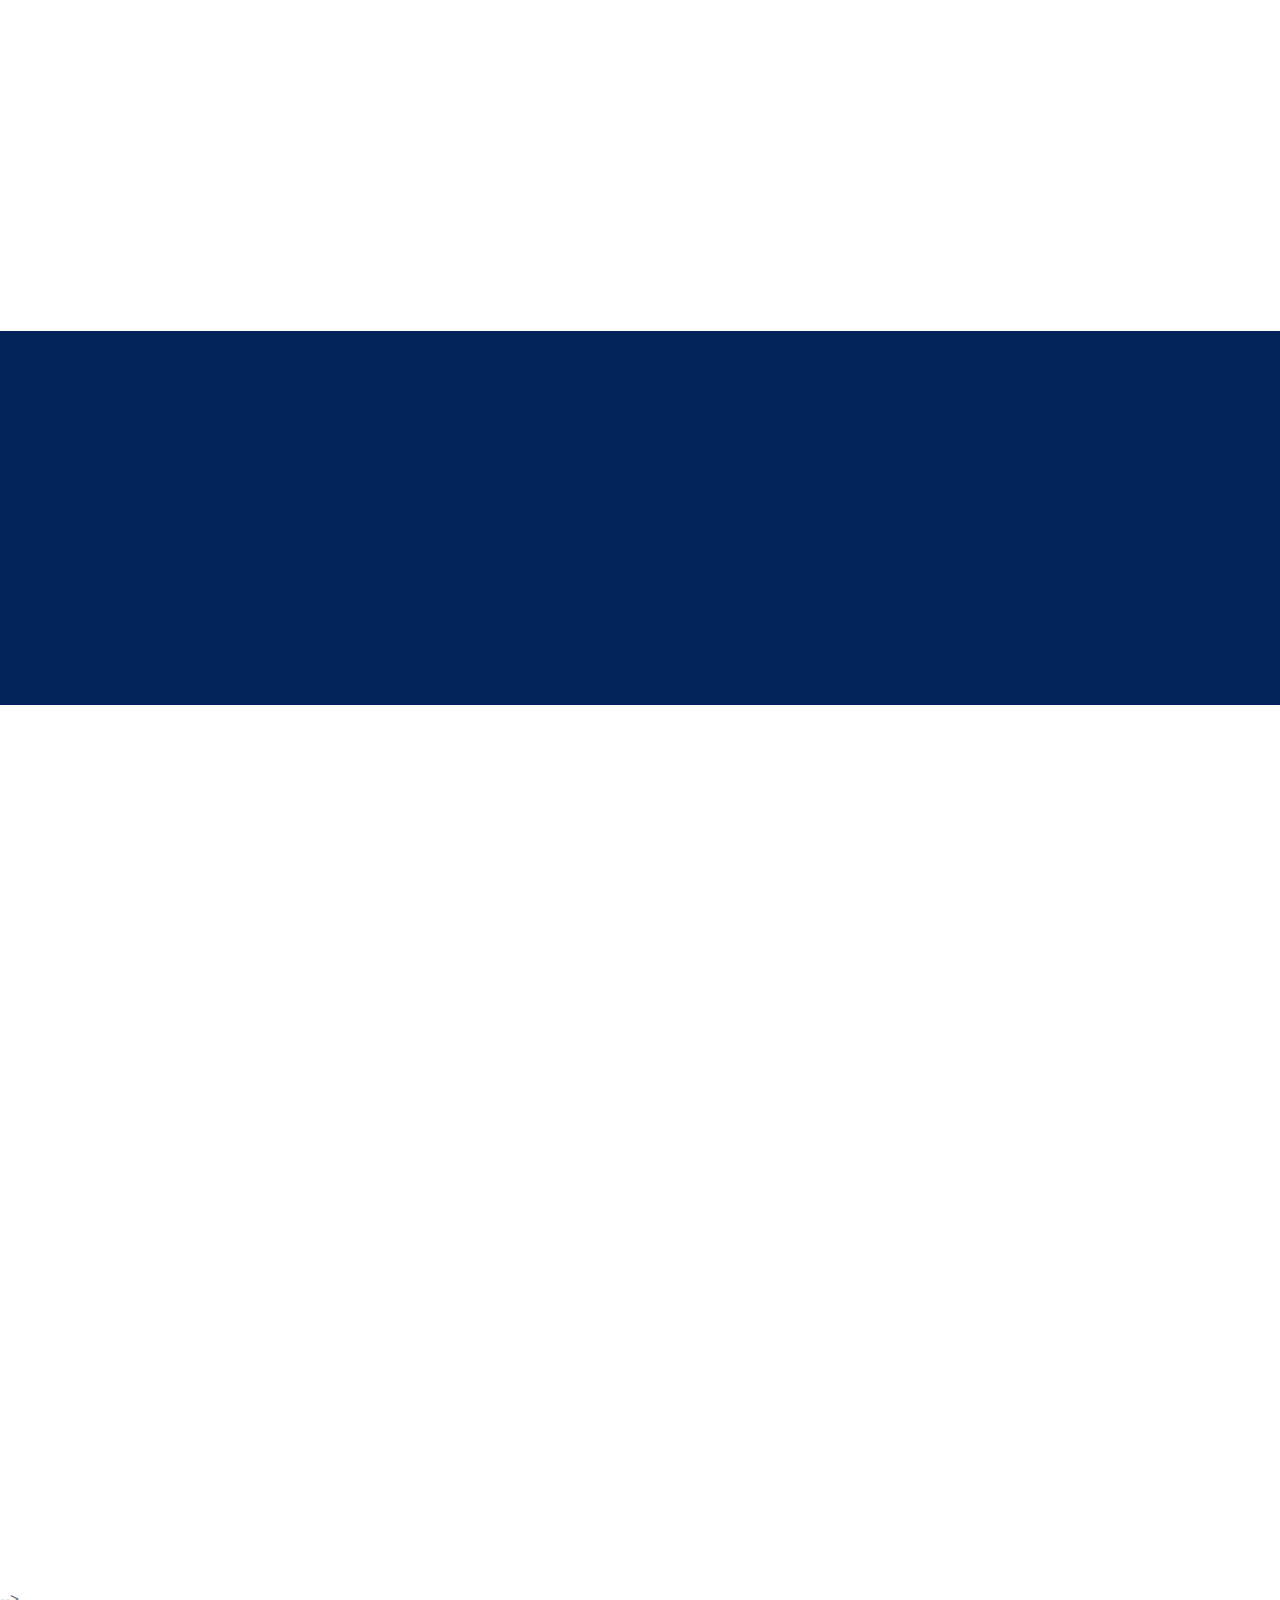
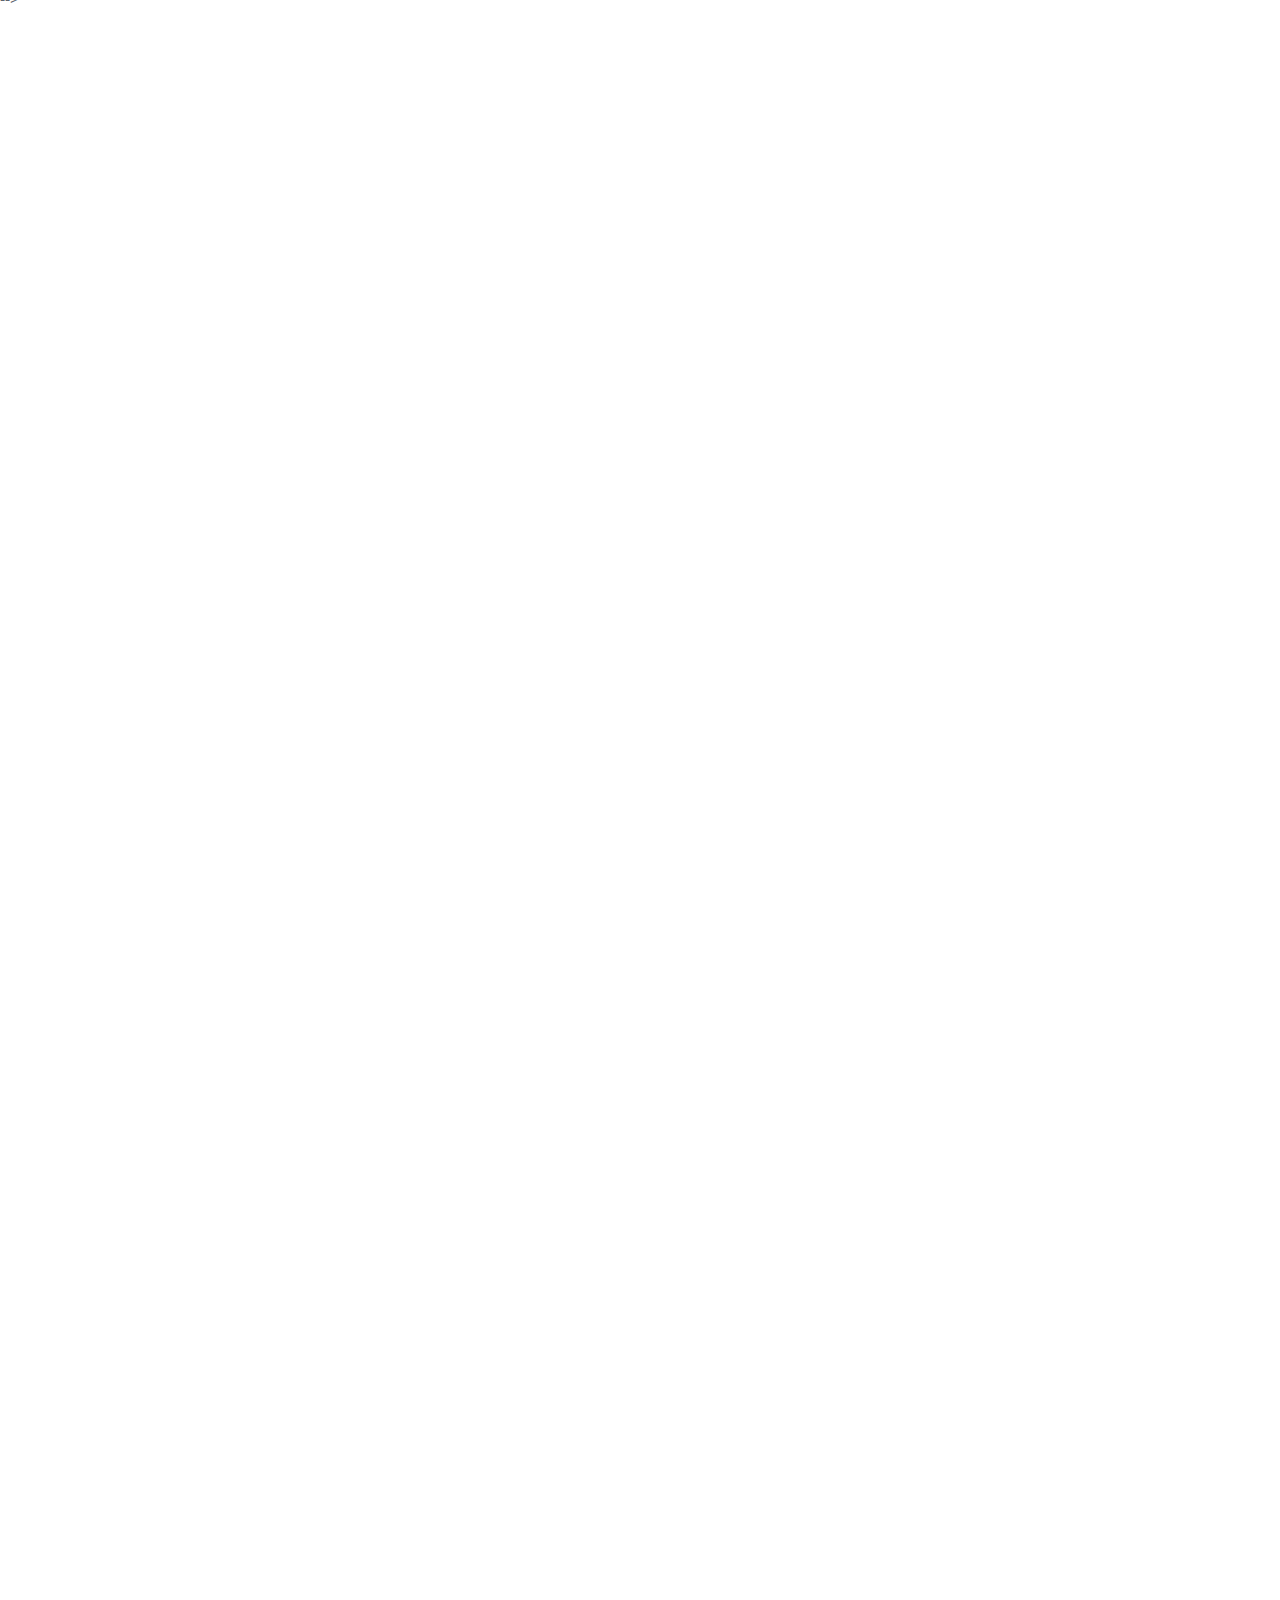
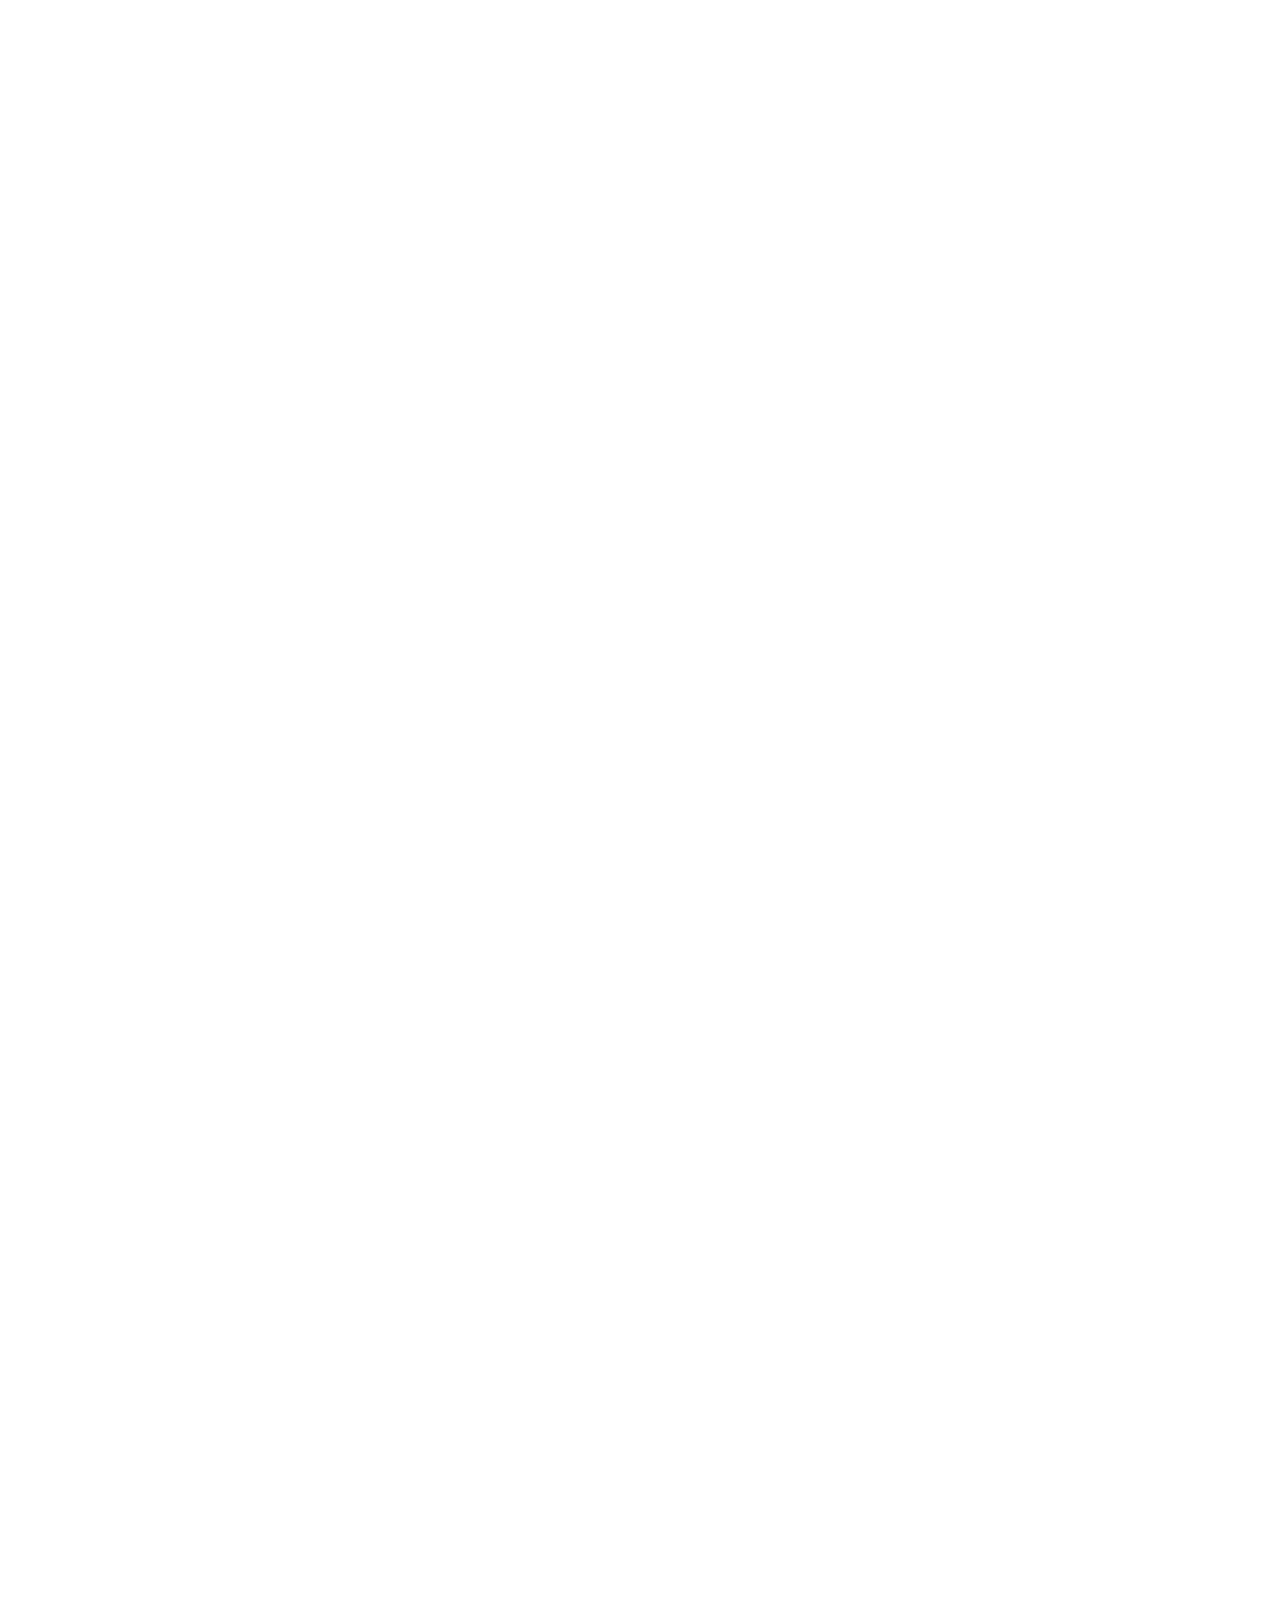
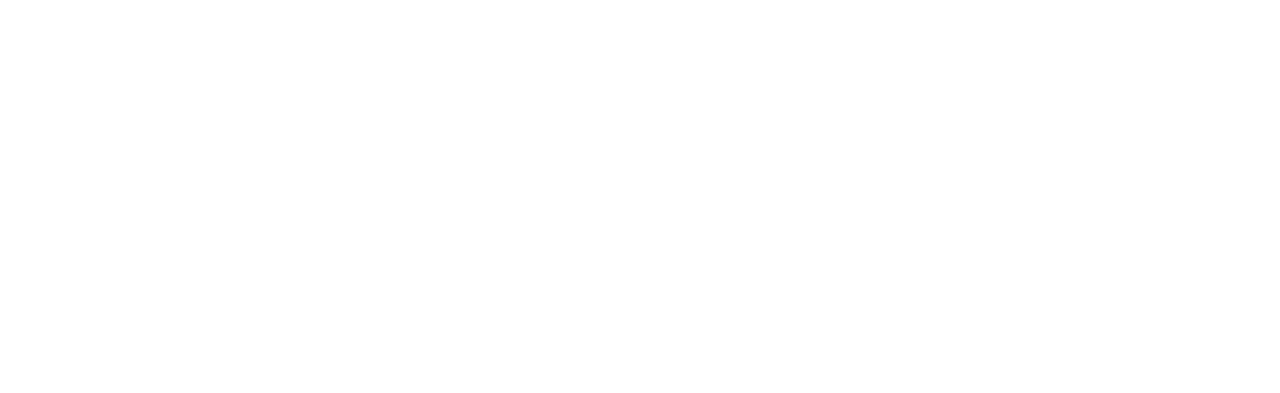
==== commit 7f2f32fa: "update" ====
--- a/index.html
+++ b/index.html
@@ -9,7 +9,7 @@
     <meta content="" name="description">
 
     <!-- Favicon -->
-    <link href="img/favicon.ico" rel="icon">
+    <link href="img/about.jpg" rel="icon">
 
     <!-- Google Web Fonts -->
     <link rel="preconnect" href="https://fonts.googleapis.com">
@@ -105,8 +105,8 @@
         <div id="header-carousel" class="carousel slide" data-bs-ride="carousel">
             <div class="carousel-inner">
                 <div class="carousel-item active" style="height: auto;">
-
-                    <img class="w-100" src="img/carousel-1.jpg" alt="Image">
+                    
+                     <img class="w-100" height="800" src="img/carousel-1.jpg" alt="Image">
                     <div class="carousel-caption">
                         <div class="container">
                             <div class="row justify-content-center">
@@ -118,7 +118,7 @@
                                 </div>
                             </div>
                         </div>
-                    </div>
+                    </div> 
                 </div>
                 <div class="carousel-item">
                     <img style="max-height: 800px;" class="w-100" src="img/carousel-2.jpg" alt="Image">
@@ -169,7 +169,7 @@
                         not just another drilling company but we deliver quality drilling services
                         using top quality drilling methods and utilizing brand new drill rigs
                         ensuring that your water resource will perform for many years.
-
+                    
                     </p>
                     <p>
                         With the risk of water shortages water restrictions and drought in some
@@ -378,11 +378,9 @@
                                 <hr class="w-25">
                             </div>
                             <div class="service-text">
-                                <p class="text-white mb-0">Ensuring a reliable water supply is crucial for the
-                                    well-being of our community. Our dedicated water works team works
-                                    tirelessly to extract, treat, and distribute clean water to your homes. From source
-                                    to tap, we prioritize quality and
-                                    efficiency, providing you with safe and accessible water for your daily needs.</p>
+                                <p class="text-white mb-0">Ensuring a reliable water supply is crucial for the well-being of our community. Our dedicated water works team works
+                                tirelessly to extract, treat, and distribute clean water to your homes. From source to tap, we prioritize quality and
+                                efficiency, providing you with safe and accessible water for your daily needs.</p>
                             </div>
                         </div>
                     </div>
@@ -400,14 +398,10 @@
                                 <hr class="w-25">
                             </div>
                             <div class="service-text">
-                                <p class="text-white mb-0">Ensuring a seamless and reliable water supply for your
-                                    community is our commitment. Our water distribution service
-                                    utilizes advanced infrastructure and technology to deliver clean and safe water to
-                                    your doorstep. From efficient
-                                    pipelines to constant monitoring, we prioritize quality and accessibility. Trust us
-                                    to provide a steady flow of water,
-                                    meeting the diverse needs of your homes and businesses. Your satisfaction is our
-                                    priority at every drop.</p>
+                                <p class="text-white mb-0">Ensuring a seamless and reliable water supply for your community is our commitment. Our water distribution service
+                                utilizes advanced infrastructure and technology to deliver clean and safe water to your doorstep. From efficient
+                                pipelines to constant monitoring, we prioritize quality and accessibility. Trust us to provide a steady flow of water,
+                                meeting the diverse needs of your homes and businesses. Your satisfaction is our priority at every drop.</p>
                             </div>
                         </div>
                     </div>
@@ -425,13 +419,10 @@
                                 <hr class="w-25">
                             </div>
                             <div class="service-text">
-                                <p class="text-white mb-0">Discover a reliable water source with our expert Borehole
-                                    Drilling Service! We specialize in efficient and sustainable
-                                    borehole solutions tailored to your needs. From site assessment to pump
-                                    installation, our experienced team ensures a
-                                    seamless process. Secure access to clean groundwater for your home or business.
-                                    Contact us today for a reliable water
-                                    supply tomorrow!</p>
+                                <p class="text-white mb-0">Discover a reliable water source with our expert Borehole Drilling Service! We specialize in efficient and sustainable
+                                borehole solutions tailored to your needs. From site assessment to pump installation, our experienced team ensures a
+                                seamless process. Secure access to clean groundwater for your home or business. Contact us today for a reliable water
+                                supply tomorrow!</p>
                             </div>
                         </div>
                     </div>
@@ -449,13 +440,10 @@
                                 <hr class="w-25">
                             </div>
                             <div class="service-text">
-                                <p class="text-white mb-0">Our infrastructure maintenance service ensures the longevity
-                                    and reliability of essential structures and systems. From
-                                    routine inspections to timely repairs, we prioritize the upkeep of roads, bridges,
-                                    utilities, and more. Your safety and
-                                    the smooth functioning of our community are our top priorities. Trust us for
-                                    comprehensive and efficient infrastructure
-                                    maintenance.</p>
+                                <p class="text-white mb-0">Our infrastructure maintenance service ensures the longevity and reliability of essential structures and systems. From
+                                routine inspections to timely repairs, we prioritize the upkeep of roads, bridges, utilities, and more. Your safety and
+                                the smooth functioning of our community are our top priorities. Trust us for comprehensive and efficient infrastructure
+                                maintenance.</p>
                             </div>
                         </div>
                     </div>
@@ -473,15 +461,11 @@
                                 <hr class="w-25">
                             </div>
                             <div class="service-text">
-                                <p class="text-white mb-0">We offer comprehensive water resource assessment services,
-                                    ensuring a thorough understanding of local water
-                                    availability,
-                                    quality, and sustainability. Our experts utilize advanced techniques to assess
-                                    groundwater levels, aquifer health, and
-                                    potential sources, providing valuable insights for responsible water management.
-                                    With a commitment to environmental
-                                    stewardship, we help communities make informed decisions to safeguard their water
-                                    resources for a sustainable future</p>
+                                <p class="text-white mb-0">We offer comprehensive water resource assessment services, ensuring a thorough understanding of local water
+                                availability,
+                                quality, and sustainability. Our experts utilize advanced techniques to assess groundwater levels, aquifer health, and
+                                potential sources, providing valuable insights for responsible water management. With a commitment to environmental
+                                stewardship, we help communities make informed decisions to safeguard their water resources for a sustainable future</p>
                             </div>
                         </div>
                     </div>
@@ -499,12 +483,10 @@
                                 <hr class="w-25">
                             </div>
                             <div class="service-text">
-                                <p class="text-white mb-0">We are committed to ensuring your safety and satisfaction
-                                    through rigorous quality control measures. From source to tap,
-                                    we
-                                    employ advanced testing and monitoring to guarantee that the water you receive meets
-                                    the highest standards for purity
-                                    and safety.
+                                <p class="text-white mb-0">We are committed to ensuring your safety and satisfaction through rigorous quality control measures. From source to tap,
+                                we
+                                employ advanced testing and monitoring to guarantee that the water you receive meets the highest standards for purity
+                                and safety.
                                 </p>
                             </div>
                         </div>
@@ -555,16 +537,17 @@
                         <div class="project-img">
                             <img src="img/project-1.jpg" class="img-fluid w-100 rounded" alt="">
                             <div class="project-content">
-                                <a href="#" class="text-center">
+                                <a href="projects.html" class="text-center">
                                     <h4 class="text-secondary">WATER works</h4>
                                     <p class="m-0 text-white">Drilling and Related Data
-                                        Collection Exploration/
-                                        Production Boreholes at
-                                        Njumbi High School
-                                        Muranga County and Nuu
-                                        Boys Secondary School
-                                        Kitui County</p>
+                                    Collection Exploration/
+                                    Production Boreholes at
+                                    Njumbi High School
+                                    Muranga County and Nuu
+                                    Boys Secondary School
+                                    Kitui County</p>
                                 </a>
+                                
                             </div>
                         </div>
                     </div>
@@ -574,12 +557,13 @@
                         <div class="project-img">
                             <img src="img/project-2.jpg" class="img-fluid w-100 rounded" alt="">
                             <div class="project-content">
-                                <a href="#" class="text-center">
+                                <a href="projects.html" class="text-center">
                                     <h4 class="text-secondary">WATER works </h4>
                                     <p class="m-0 text-white">Drilling and associated
-                                        data collection for an
-                                        exploratory borehole at
-                                        Bangali – Tana River</p>
+                                    data collection for an
+                                    exploratory borehole at
+                                    Bangali – Tana River</p>
+                                    <a class="btn btn-primary" href="projects.html" role="button">Read More</a>
                                 </a>
                             </div>
                         </div>
@@ -590,10 +574,10 @@
                         <div class="project-img">
                             <img src="img/project-3.jpg" class="img-fluid w-100 rounded" alt="">
                             <div class="project-content">
-                                <a href="#" class="text-center">
+                                <a href="projects.html" class="text-center">
                                     <h4 class="text-secondary"> WATER works</h4>
                                     <p class="m-0 text-white">Emergency water works
-                                        to fight covid-19 in Nairobi County</p>
+                                    to fight covid-19 in Nairobi County</p>
                                 </a>
                             </div>
                         </div>
@@ -604,11 +588,11 @@
                         <div class="project-img">
                             <img src="img/project-4.jpg" class="img-fluid w-100 rounded" alt="">
                             <div class="project-content">
-                                <a href="#" class="text-center">
+                                <a href="projects.html" class="text-center">
                                     <h4 class="text-secondary">SEWERAGE UPGRADE</h4>
                                     <p class="m-0 text-white">Nairobi City Sewer
-                                        Upgrading works.-
-                                        Kamunde Road</p>
+                                    Upgrading works.-
+                                    Kamunde Road</p>
                                 </a>
                             </div>
                         </div>
@@ -619,11 +603,11 @@
                         <div class="project-img">
                             <img src="img/project-5.jpg" class="img-fluid w-100 rounded" alt="">
                             <div class="project-content">
-                                <a href="#" class="text-center">
+                                <a href="projects.html" class="text-center">
                                     <h4 class="text-secondary">WATER WORKS</h4>
                                     <p class="m-0 text-white">Drilling and Equipping of
-                                        Ngaremare and Elimet
-                                        Boreholes in Isiolo County</p>
+                                    Ngaremare and Elimet
+                                    Boreholes in Isiolo County</p>
                                 </a>
                             </div>
                         </div>
@@ -634,14 +618,15 @@
                         <div class="project-img">
                             <img src="img/project-6.jpg" class="img-fluid w-100 rounded" alt="">
                             <div class="project-content">
-                                <a href="#" class="text-center">
+                                <a href="/projects.html" class="text-center">
                                     <h4 class="text-secondary">BOREHOLE DRILLING</h4>
                                     <p class="m-0 text-white">New boreholes Drilling
-                                        and equipping and
-                                        rehabilitation of
-                                        Boreholes in Kiambu
-                                        County – Weitethie, Juja
-                                        Constituency</p>
+                                    and equipping and
+                                    rehabilitation of
+                                    Boreholes in Kiambu
+                                    County – Weitethie, Juja
+                                    Constituency </p>
+                                    
                                 </a>
                             </div>
                         </div>
--- a/css/style.css
+++ b/css/style.css
@@ -782,3 +782,85 @@
 .contact-form {
     background: rgb(2, 36, 91);
 }
+.about-img {
+    width: 100%;
+    height: 100%;
+    position: relative;
+    padding: 30px 30px 30px 30px;
+    overflow: hidden;
+}
+
+.about-img::before {
+    content: "";
+    width: 100%;
+    height: 40%;
+    background: var(--bs-dark);
+    position: absolute;
+    top: 0px;
+    left: 0px;
+    z-index: 1;
+    border-radius: 10px 10px 10px 10px;
+}
+
+
+.about-img::after {
+    content: "";
+    width: 100%;
+    height: 60%;
+    background: var(--bs-primary);
+    position: absolute;
+    bottom: 0px;
+    left: 0px;
+    z-index: 1;
+    border-radius: 10px 10px 10px 10px;
+}
+
+.rotate-left {
+    width: 150px;
+    height: 100px;
+    position: absolute;
+    top: 28%;
+    left: -10%;
+    rotate: 25deg;
+    z-index: 2;
+}
+
+.rotate-right {
+    width: 150px;
+    height: 100px;
+    position: absolute;
+    top: 28%;
+    right: -10%;
+    rotate: -25deg;
+    z-index: 2;
+}
+
+.about-img img {
+    position: relative;
+    z-index: 2;
+    border-radius: 10px;
+}
+
+.experiences {
+    width: 160px;
+    height: 200px;
+    position: absolute;
+    top: -0;
+    right: 0;
+    padding: 35px 35px;
+    text-align: center;
+    border-radius: 10px;
+    z-index: 3;
+    animation: mymove 5s infinite;
+    animation-timing-function: ease-in-out;
+}
+
+@keyframes mymove {
+    from {
+        top: -202px;
+    }
+
+    to {
+        top: 102%;
+    }
+}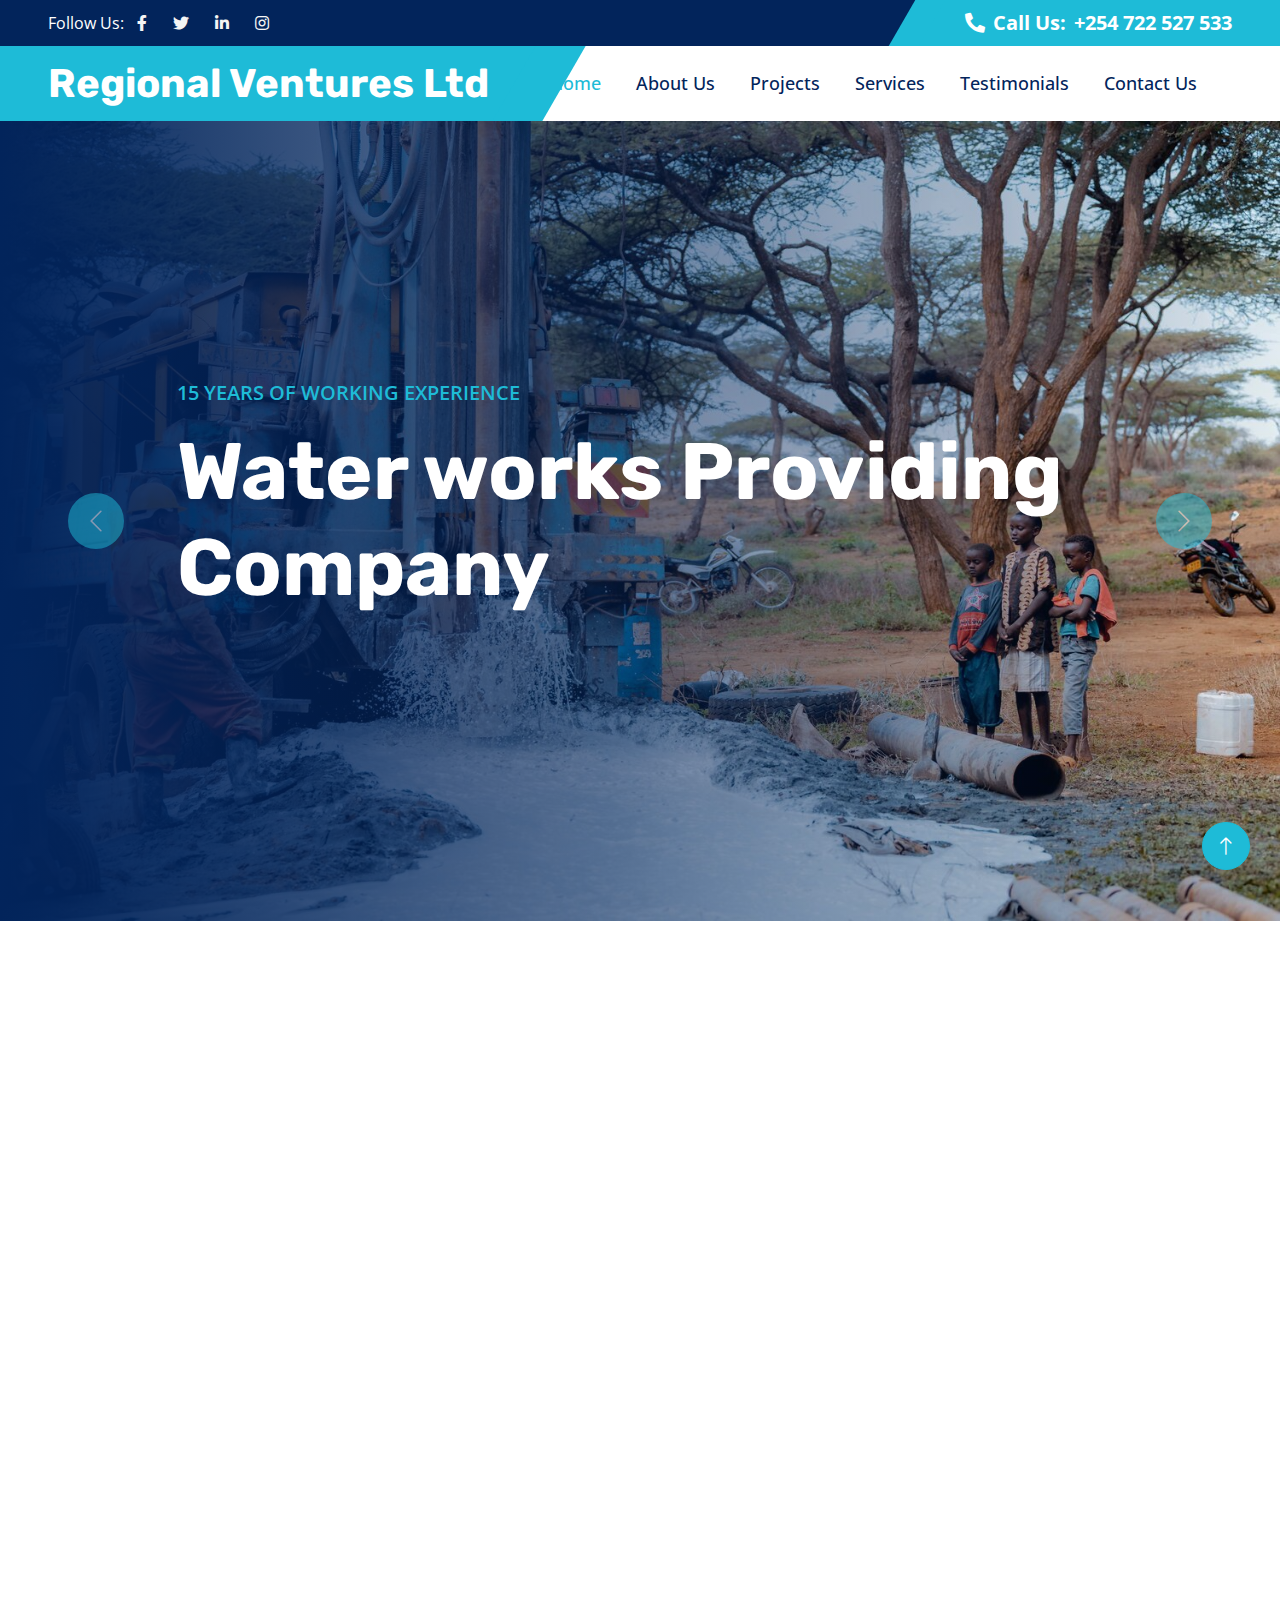
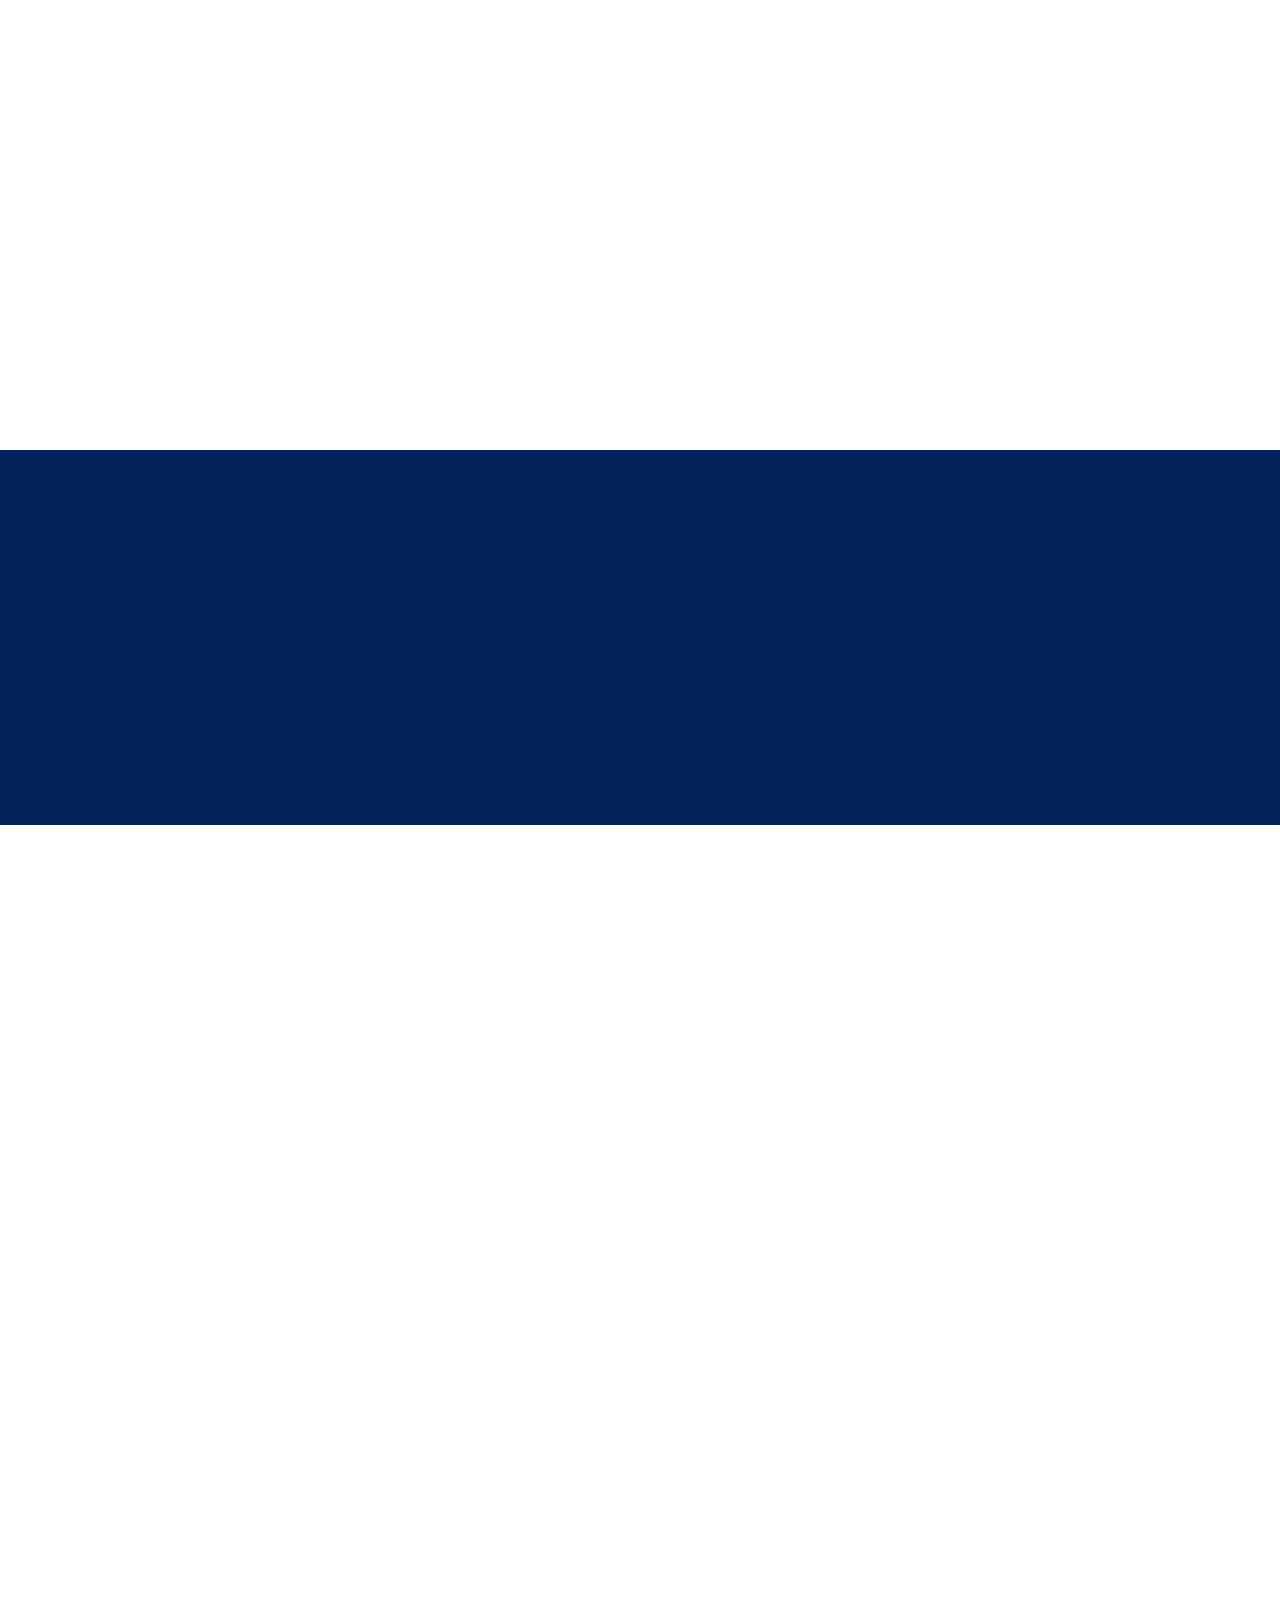
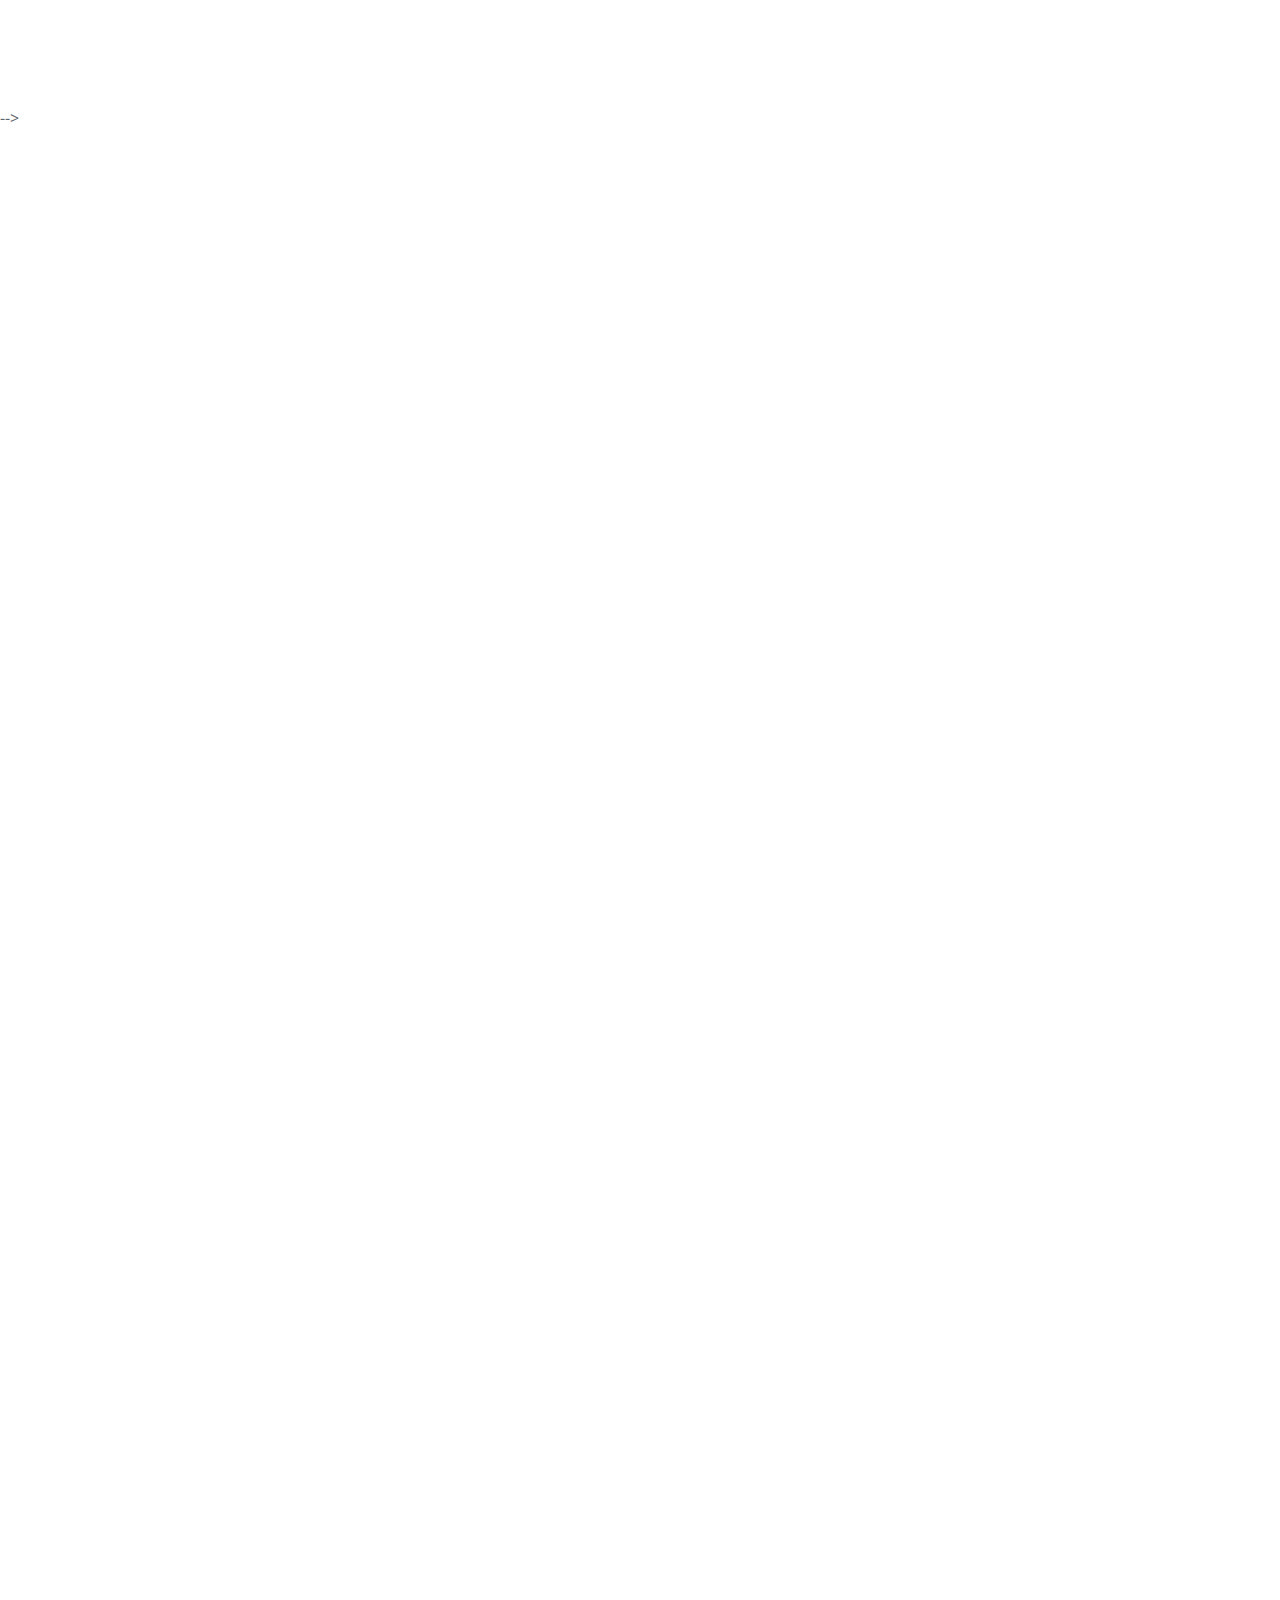
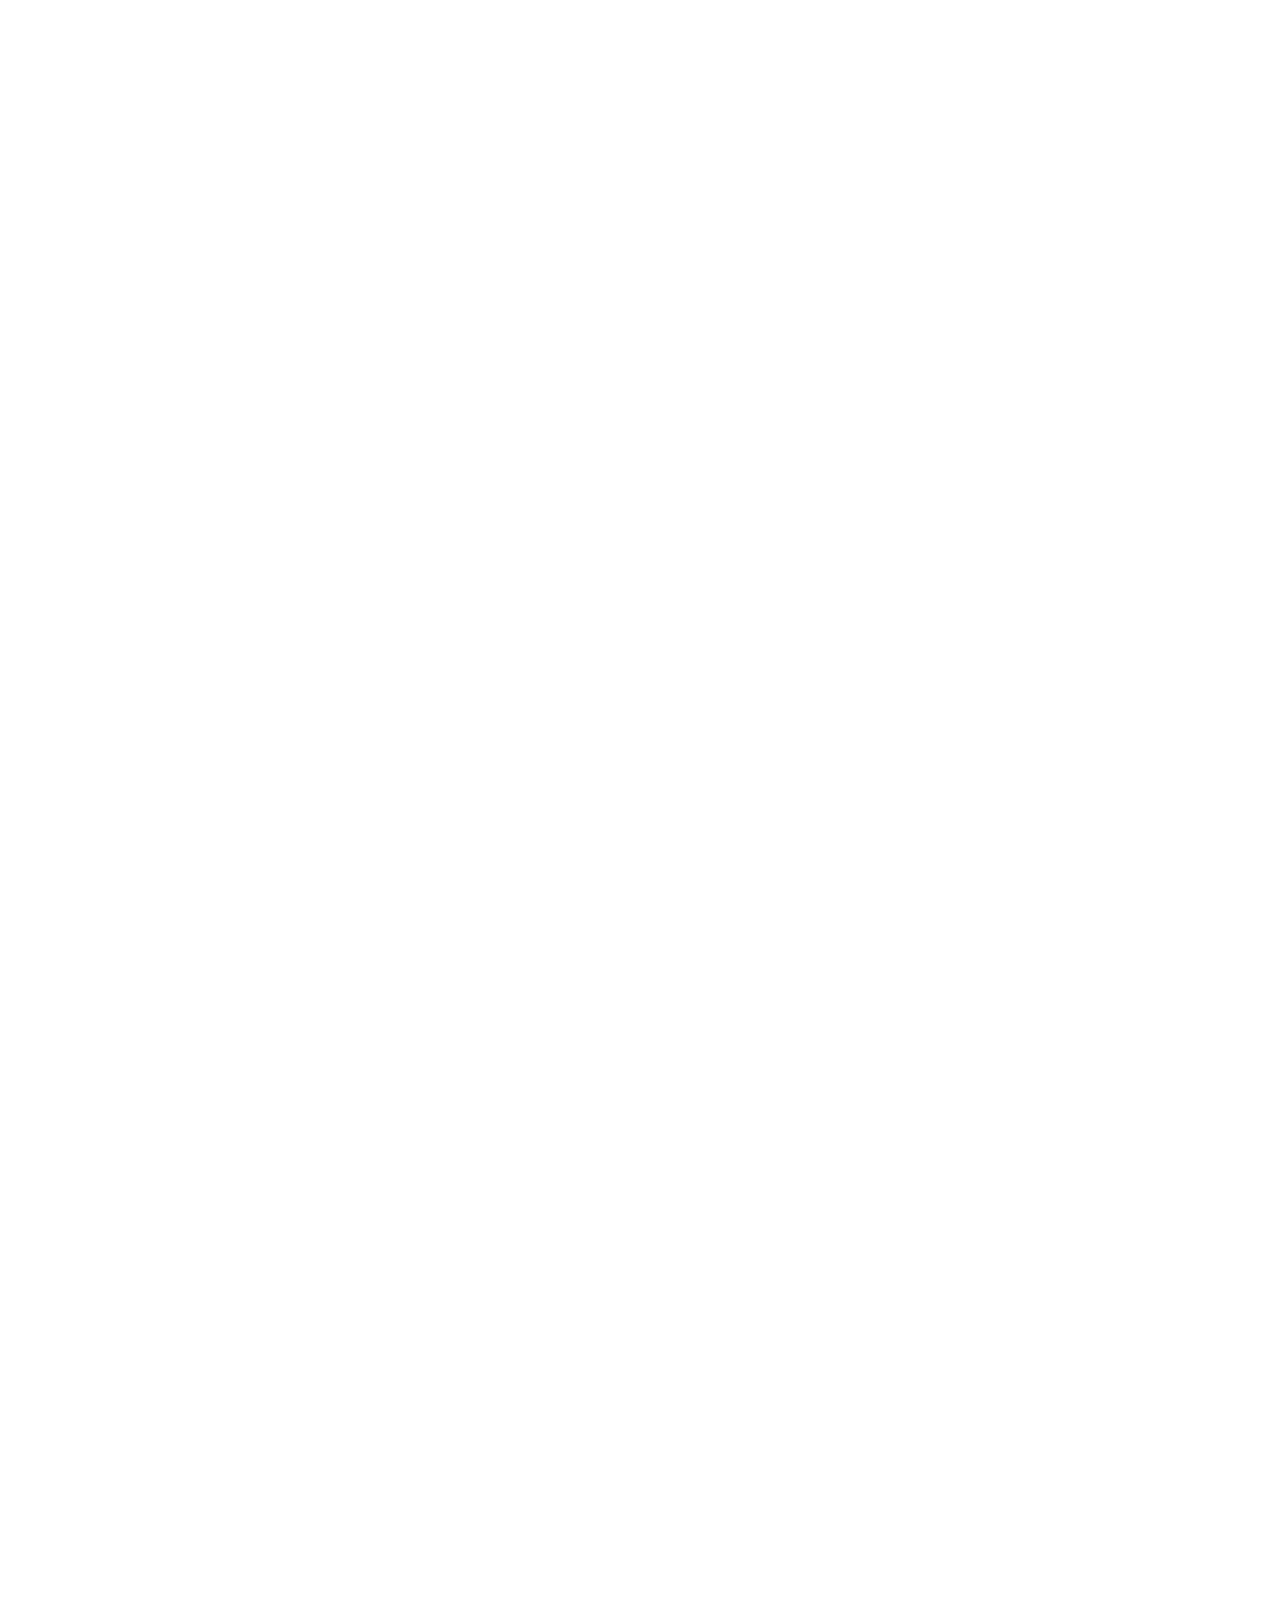
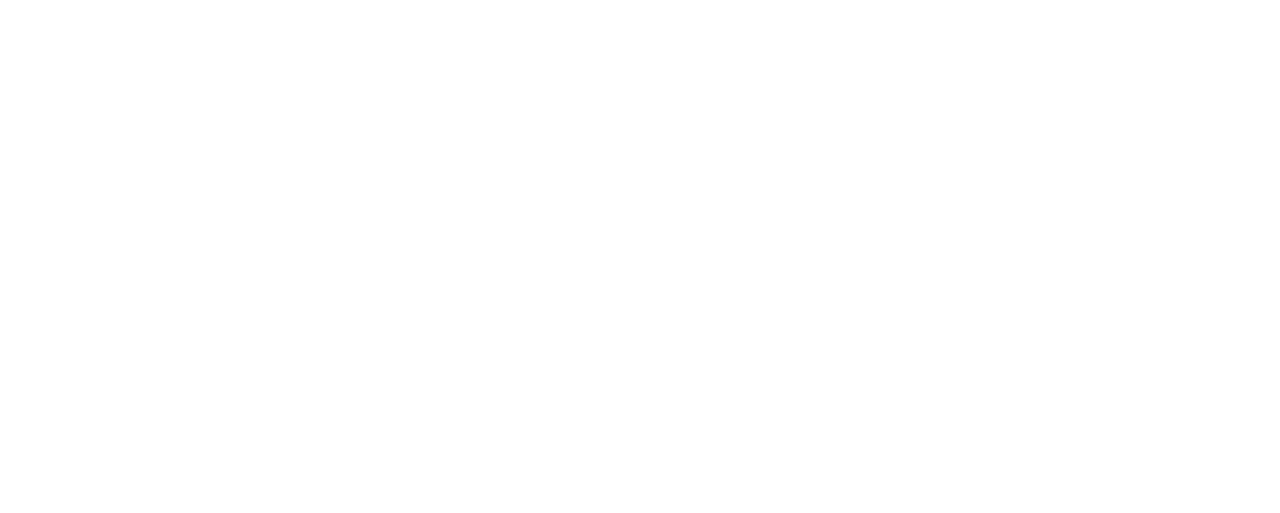
==== commit 87db7cc8: "update" ====
--- a/index.html
+++ b/index.html
@@ -147,75 +147,69 @@
         </div>
     </div>
     <!-- Carousel End -->
-    <div class="container-xxl py-5">
-        <div class="container">
+
+    <!-- about start -->
+    <div class="container-fluid py-5">
+        <div class="container py-5">
             <div class="row g-5">
-                <div class="col-lg-6">
-                    <div class="row gx-3 h-100">
-                        <div class="col-6 align-self-start wow fadeInUp" data-wow-delay="0.1s">
-                            <img class="img-fluid" src="img/about-1.jpg">
-                        </div>
-                        <div class="col-6 align-self-end wow fadeInDown" data-wow-delay="0.1s">
-                            <img class="img-fluid" src="img/about-2.jpg">
-                        </div>
-                    </div>
-                </div>
-                <div class="col-lg-6 wow fadeIn" data-wow-delay="0.5s">
-                    <p class="fw-medium text-uppercase text-primary mb-2">About Us</p>
-                    <h1 class="display-5 mb-4">We Are Leader In Water works Market</h1>
-                    <p class="mb-4">Regional Ventures Limited has over 15years experience in water works
-                        and installation pump solutions. We specialize in drilling of boreholes
-                        for the residential, commercial and agricultural sectors in Kenya. We are
-                        not just another drilling company but we deliver quality drilling services
-                        using top quality drilling methods and utilizing brand new drill rigs
-                        ensuring that your water resource will perform for many years.
-                    
-                    </p>
-                    <p>
-                        With the risk of water shortages water restrictions and drought in some
-                        areas in the country, it is time for you to consider becoming water secure
-                        by having your own borehole. Regional Ventures Limited can offer you
-                        a complete water solution services.
-                        Regional Ventures Limited enjoys an excellent reputation for its high
-                        standards of workmanship and thoroughness of service. We are a team
-                        of professional drillers
-                    </p>
-                    <div class="d-flex align-items-center mb-4">
-                        <div class="flex-shrink-0 bg-primary p-4">
-                            <h1 class="display-2">15</h1>
-                            <h5 class="text-white">Years of</h5>
-                            <h5 class="text-white">Experience</h5>
-                        </div>
-                        <div class="ms-4">
-                            <p><i class="fa fa-check text-primary me-2"></i>Water works</p>
-                            <p><i class="fa fa-check text-primary me-2"></i>Civil Engineering</p>
-                            <p><i class="fa fa-check text-primary me-2"></i>Borehole Drilling</p>
-                            <p class="mb-0"><i class="fa fa-check text-primary me-2"></i>energy & power</p>
-                        </div>
-                    </div>
-                    <div class="row pt-2">
-                        <div class="col-sm-6">
-                            <div class="d-flex align-items-center">
-                                <div class="flex-shrink-0 btn-lg-square rounded-circle bg-primary">
-                                    <i class="fa fa-envelope-open text-white"></i>
-                                </div>
-                                <div class="ms-3">
-                                    <p class="mb-2">Email us</p>
-                                    <h5 style="font-size: 15px;" class="mb-0">info@regionalventures.co.ke</h5>
-                                </div>
-                            </div>
-                        </div>
-                        <div class="col-sm-6">
-                            <div class="d-flex align-items-center">
-                                <div class="flex-shrink-0 btn-lg-square rounded-circle bg-primary">
-                                    <i class="fa fa-phone-alt text-white"></i>
-                                </div>
-                                <div class="ms-3">
-                                    <p class="mb-2">Call us</p>
-                                    <h5 class="mb-0">+254 722 527 533</h5>
-                                </div>
-                            </div>
-                        </div>
+                <div class="col-lg-6 col-md-12 wow fadeInUp" data-wow-delay=".3s">
+                    <div class="about-img">
+                        <div class="rotate-left bg-dark"></div>
+                        <div class="rotate-right bg-dark"></div>
+                        <img src="img/about.jpg" class="img-fluid h-100" alt="img">
+                        <div class="bg-white experiences">
+                            <h1 class="display-3">15</h1>
+                            <h6 class="fw-bold">Years Of Experiences</h6>
+                        </div>
+                    </div>
+                </div>
+                <div class="col-lg-6 col-md-12 wow fadeInUp" data-wow-delay=".6s">
+                    <div class="about-item overflow-hidden">
+                        <h5 class="mb-2 px-3 py-1 text-dark rounded-pill d-inline-block border border-2 border-primary">
+                            About regional ventures</h5>
+                        <h1 class="display-5 mb-2">We Are Leader In Water works Market</h1>
+                        <p class="fs-5" style="text-align: justify;">Regional Ventures Limited has over 15years
+                            experience in water works
+                            and installation pump solutions. We specialize in drilling of boreholes
+                            for the residential, commercial and agricultural sectors in Kenya. We are
+                            not just another drilling company but we deliver quality drilling services
+                            using top quality drilling methods and utilizing brand new drill rigs
+                            ensuring that your water resource will perform for many years.</p>
+                        <p class="fs-5" style="text-align: justify;">With the risk of water shortages water restrictions
+                            and drought in some
+                            areas in the country, it is time for you to consider becoming water secure
+                            by having your own borehole. Regional Ventures Limited can offer you
+                            a complete water solution services.
+                            Regional Ventures Limited enjoys an excellent reputation for its high
+                            standards of workmanship and thoroughness of service. We are a team
+                            of professional drillers</p>
+                        <div class="row pt-2">
+                            <div class="col-sm-6">
+                                <div class="d-flex align-items-center">
+                                    <div class="flex-shrink-0 btn-lg-square rounded-circle bg-primary">
+                                        <i class="fa fa-envelope-open text-white"></i>
+                                    </div>
+                                    <div class="ms-3">
+                                        <p class="mb-2">Email us</p>
+                                        <h5 style="font-size: 15px;" class="mb-0">info@regionalventures.co.ke</h5>
+                                    </div>
+                                </div>
+                            </div>
+                            <div class="col-sm-6">
+                                <div class="d-flex align-items-center">
+                                    <div class="flex-shrink-0 btn-lg-square rounded-circle bg-primary">
+                                        <i class="fa fa-phone-alt text-white"></i>
+                                    </div>
+                                    <div class="ms-3">
+                                        <p class="mb-2">Call us</p>
+                                        <h5 style="font-size: 15px;" class="mb-0">+254 722 527 533</h5>
+                                    </div>
+                                </div>
+                            </div>
+                        </div>
+                        <a href="services.html"><button type="button"
+                                class="btn btn-primary border-0 rounded-pill px-4 py-3 mt-5">Our
+                                Services</button></a>
                     </div>
                 </div>
             </div>
